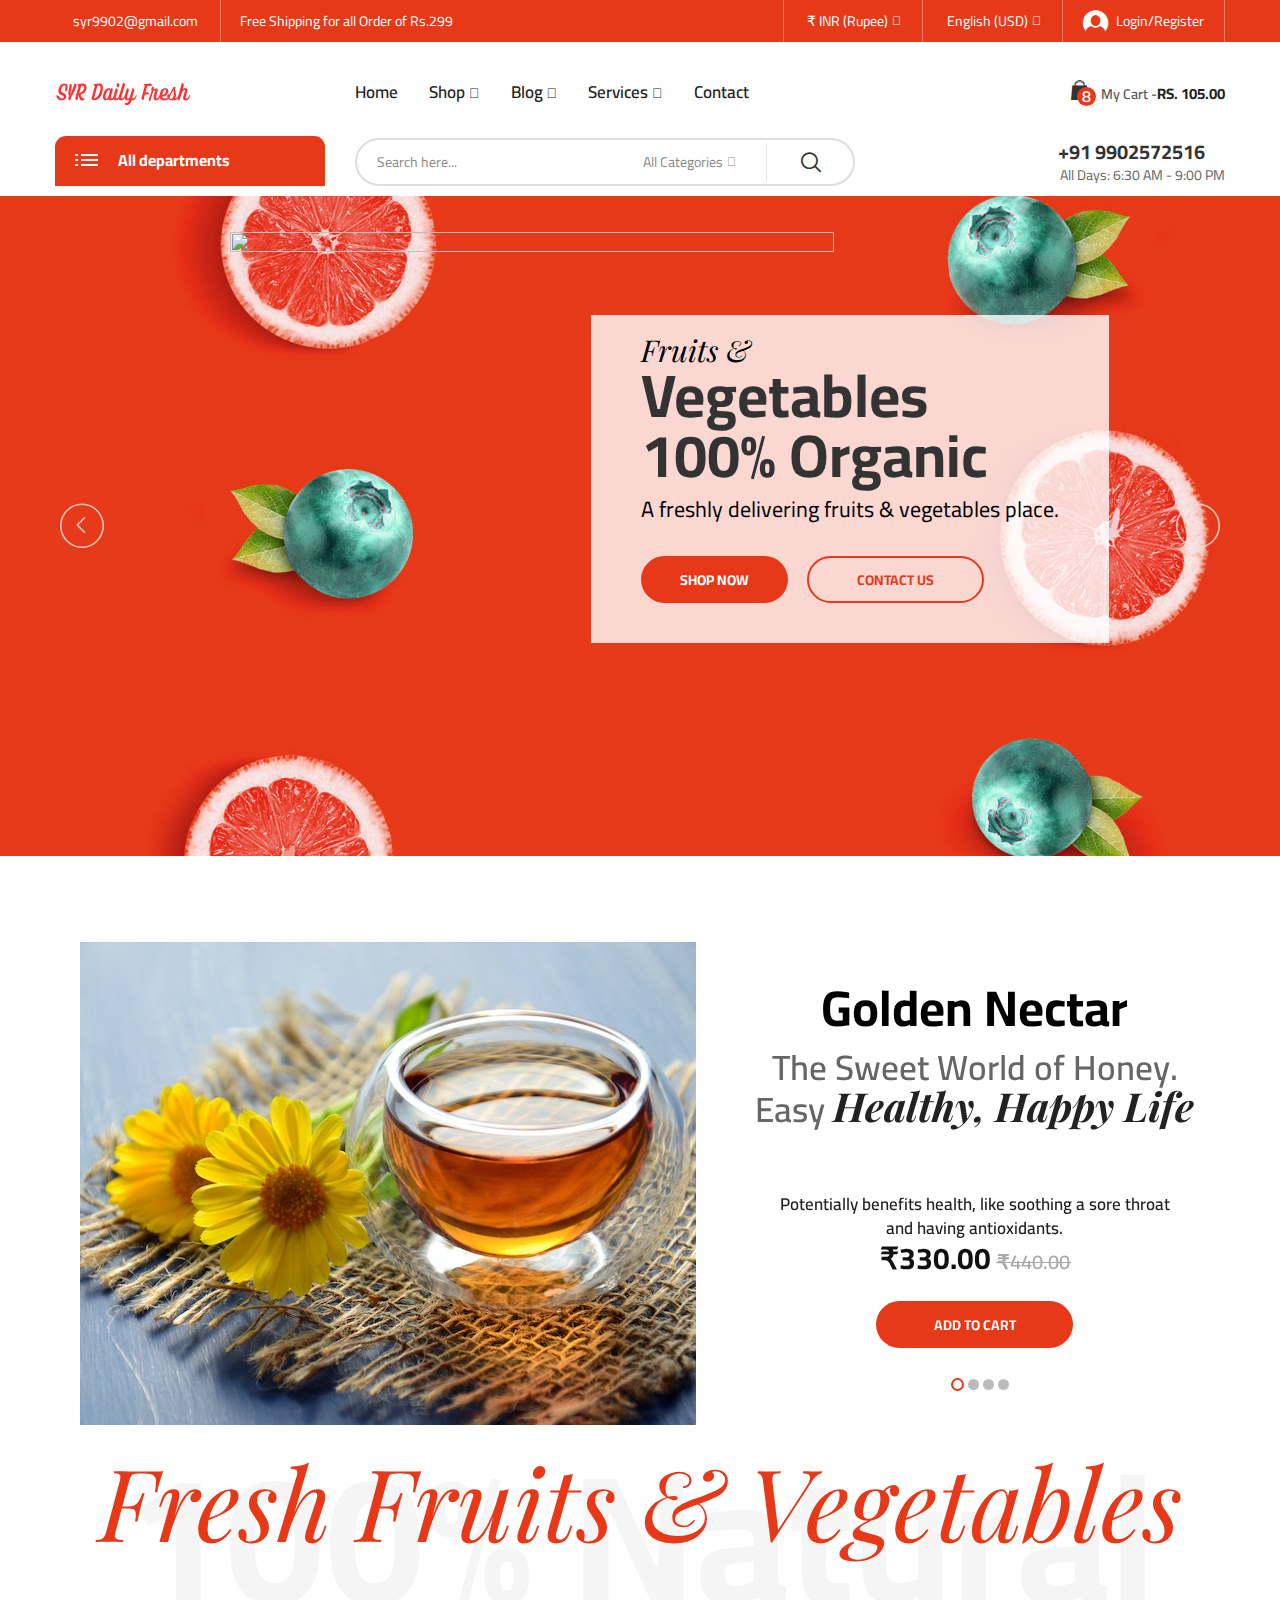
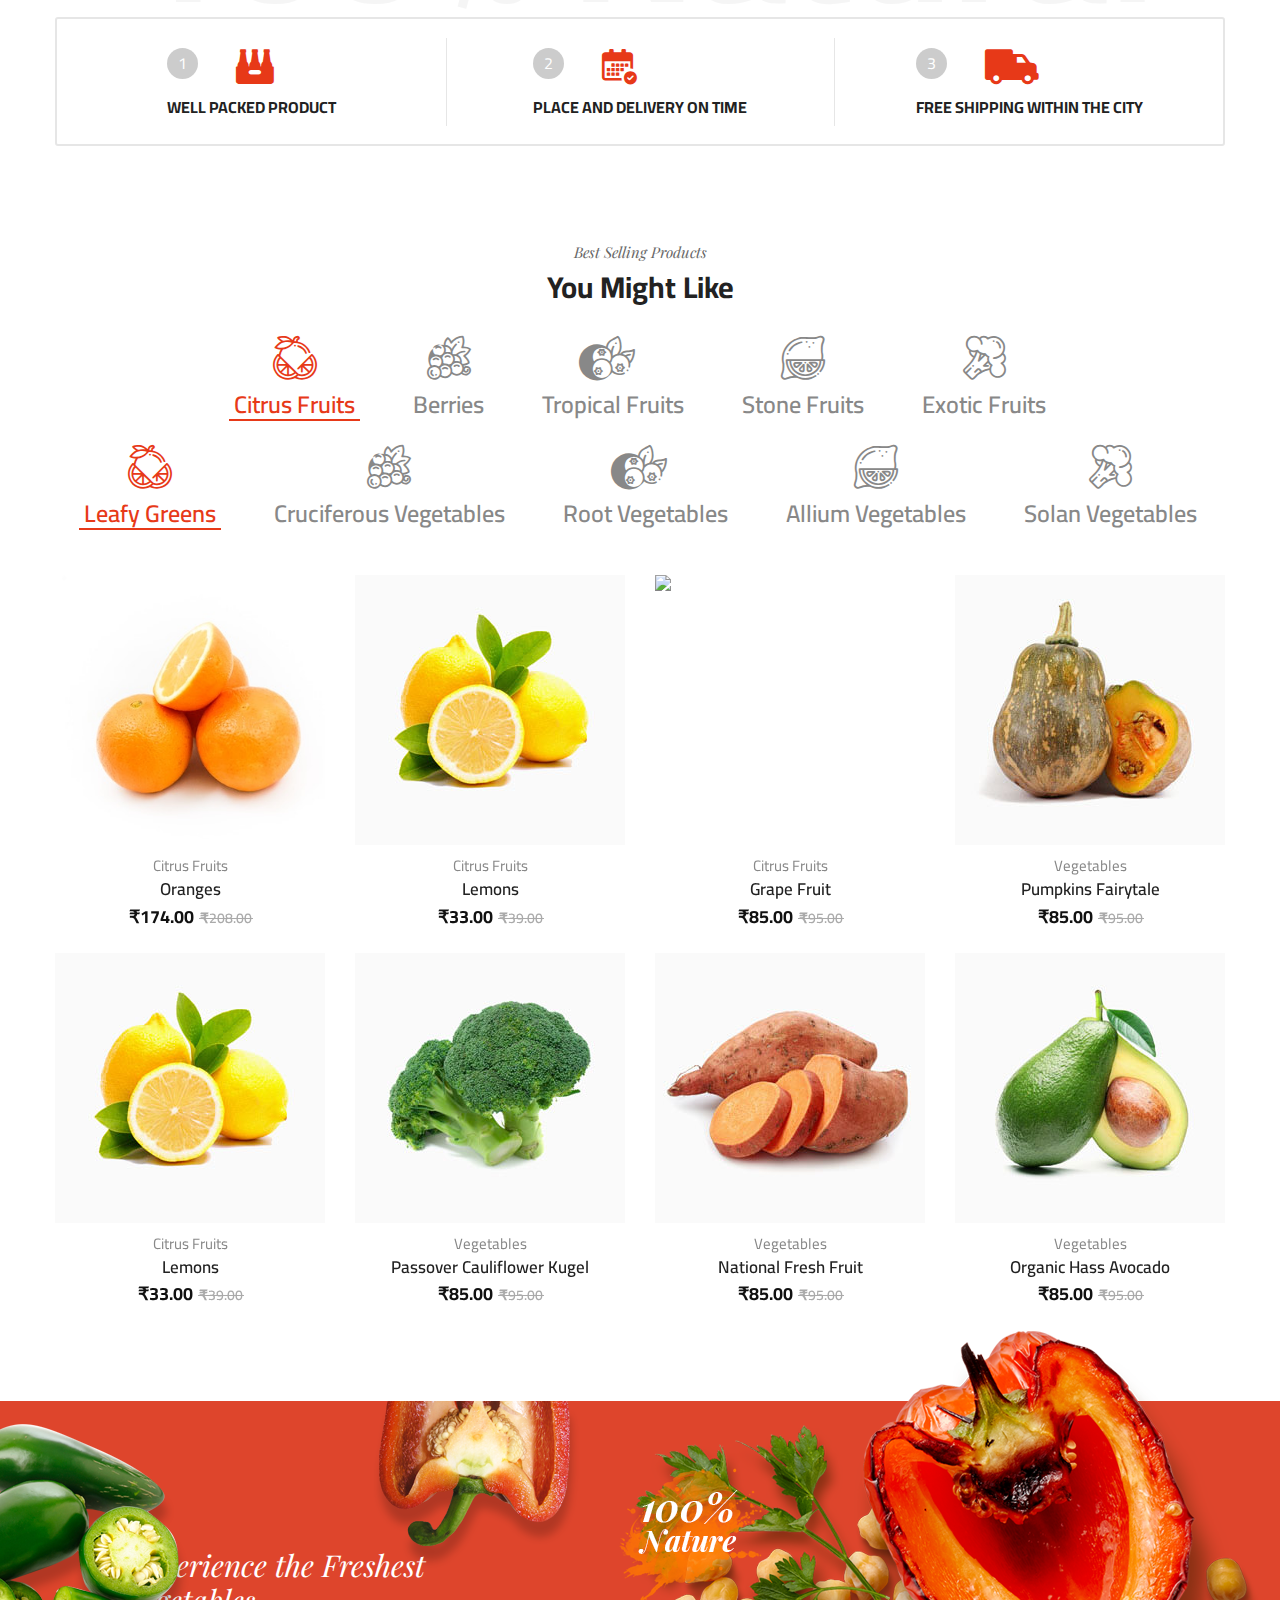
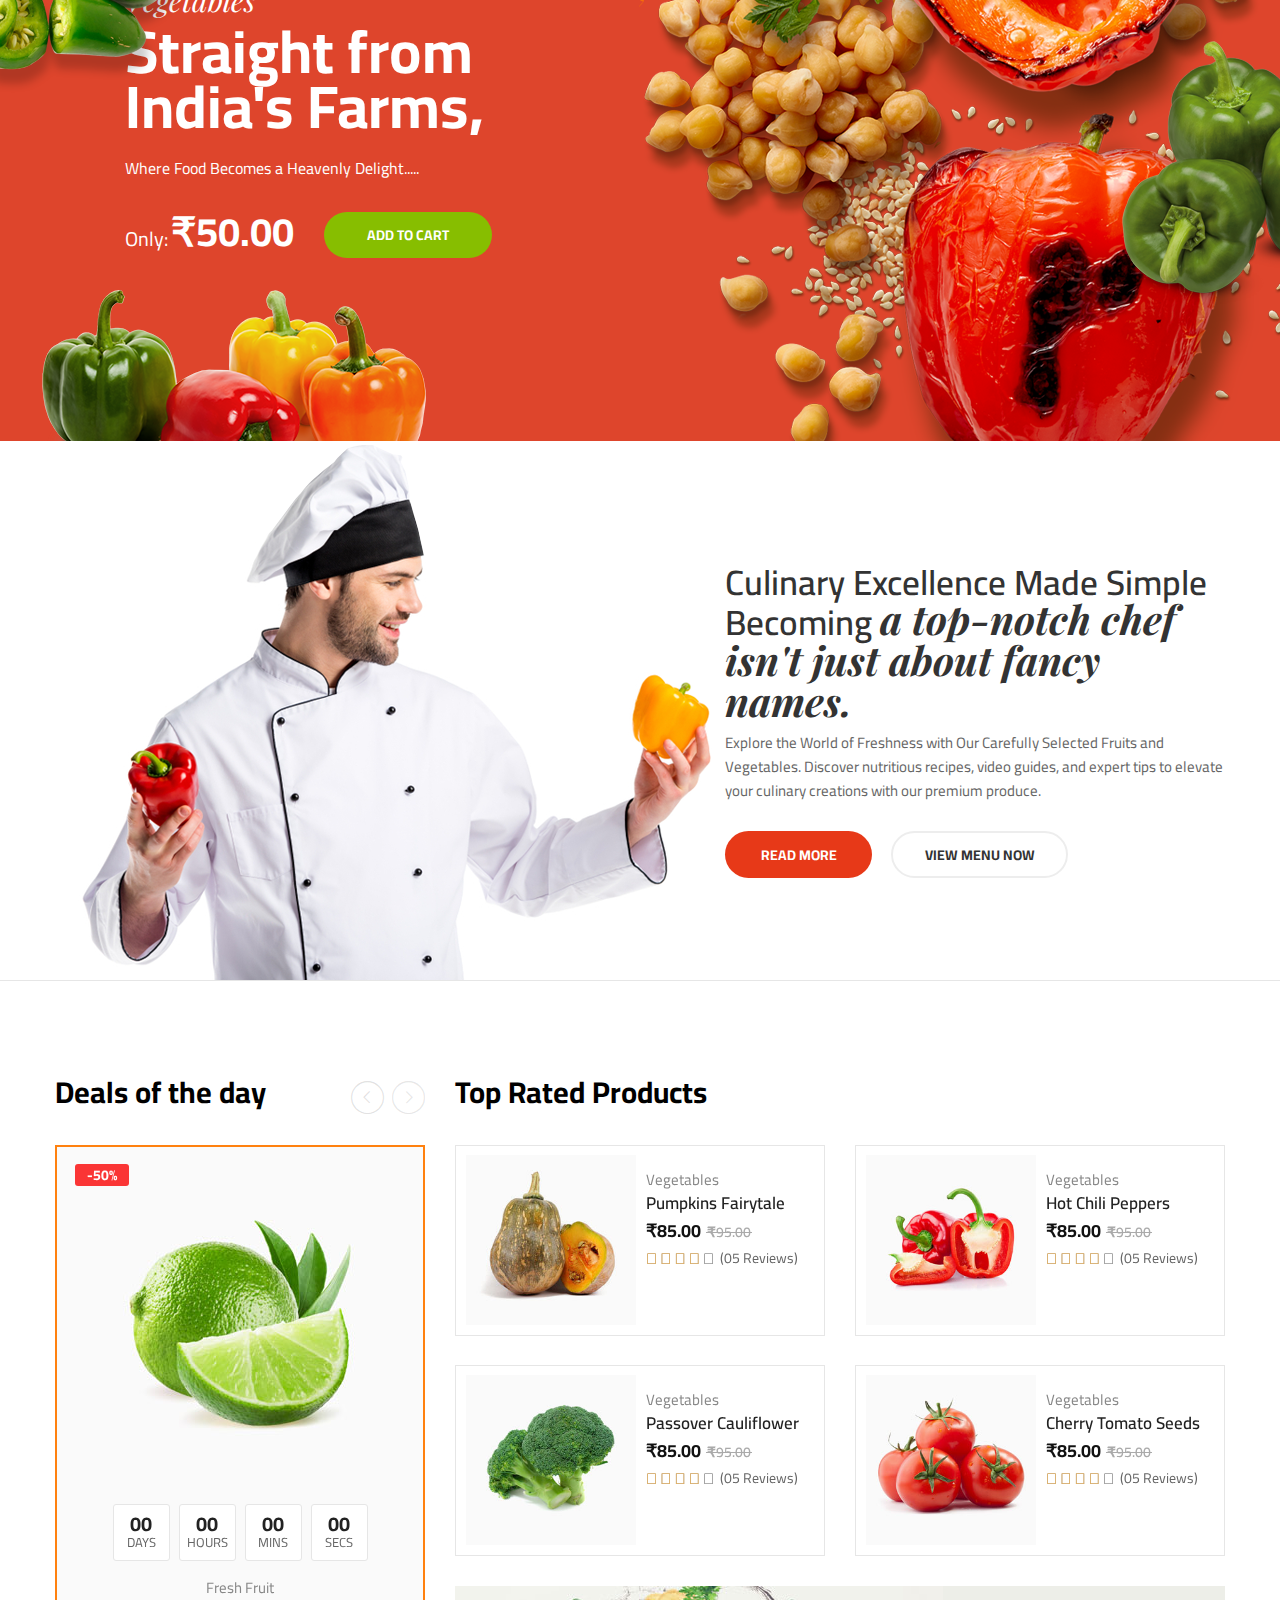
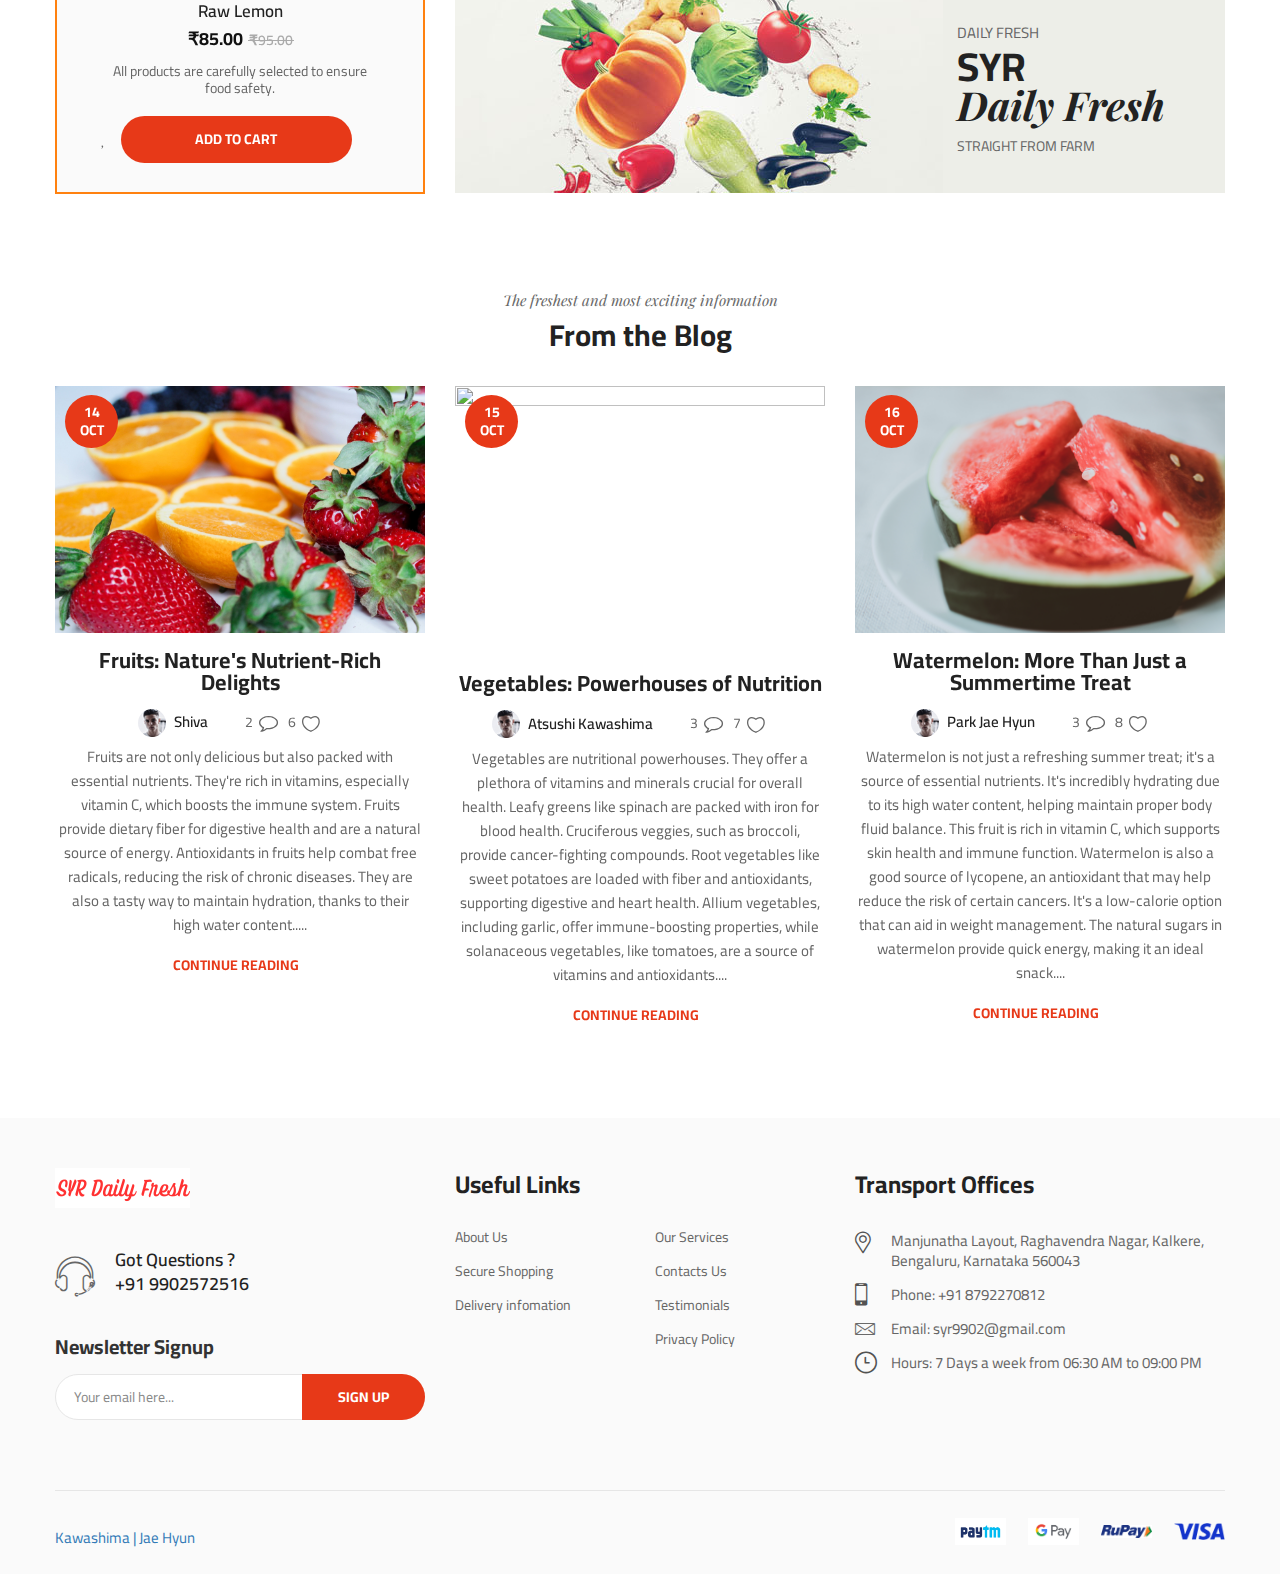
==== index.html @ efef0e60 "SYR Daily Fresh" ====
<!DOCTYPE html>
<html class="no-js" lang="en">

<head>
    <meta charset="utf-8">
    <meta http-equiv="X-UA-Compatible" content="IE=edge">
    <meta name="viewport" content="width=device-width, initial-scale=1">
    <title>SYR Daily Fresh</title>
    <link href="https://fonts.googleapis.com/css?family=Cairo:400,600,700&amp;display=swap" rel="stylesheet">
    <link href="https://fonts.googleapis.com/css?family=Poppins:600&amp;display=swap" rel="stylesheet">
    <link href="https://fonts.googleapis.com/css?family=Playfair+Display:400i,700i" rel="stylesheet">
    <link href="https://fonts.googleapis.com/css?family=Ubuntu&amp;display=swap" rel="stylesheet">
    <link rel="shortcut icon" type="image/x-icon" href="assets/images/favicon.png"/>
    <link rel="stylesheet" type="text/css" href="assets/css/bootstrap.min.css">
    <link rel="stylesheet" type="text/css" href="assets/css/animate.min.css">
    <link rel="stylesheet" type="text/css" href="assets/css/font-awesome.min.css">
    <link rel="stylesheet" type="text/css" href="assets/css/nice-select.css">
    <link rel="stylesheet" type="text/css" href="assets/css/slick.min.css">
    <link rel="stylesheet" type="text/css" href="assets/css/style.css">
    <link rel="stylesheet" type="text/css" href="assets/css/main-color.css">

</head>
<body class="biolife-body">

    <!-- Preloader -->
    <div id="biof-loading">
        <div class="biof-loading-center">
            <div class="biof-loading-center-absolute">
                <div class="dot dot-one"></div>
                <div class="dot dot-two"></div>
                <div class="dot dot-three"></div>
            </div>
        </div>
    </div>

    <!-- HEADER -->
    <header id="header" class="header-area style-01 layout-03">
        <div class="header-top bg-main hidden-xs">
            <div class="container">
                <div class="top-bar left">
                    <ul class="horizontal-menu">
                        <li><a href="#" target="_blank"><i class="fa fa-envelope" aria-hidden="true"></i>syr9902@gmail.com</a></li>
                        <li><a href="#">Free Shipping for all Order of Rs.299</a></li>
                    </ul>
                </div>
                <div class="top-bar right">
                    <ul class="social-list">
                        <li><a href="https://twitter.com/Shivashankarr27" target="_blank"><i class="fa fa-twitter" aria-hidden="true"></i></a></li>
                        <li><a href="https://facebook.com/Shivashankarr531" target="_blank"><i class="fa fa-facebook" aria-hidden="true"></i></a></li>
                        <li><a href="https://instagram.com/shivashankarr17" target="_blank"><i class="fa fa-instagram" aria-hidden="true"></i></a></li>
                    </ul>
                    <ul class="horizontal-menu">
                        <li class="horz-menu-item currency">
                            <select name="currency">
                                <option value="inr" selected>&#8377; INR (Rupee)</option>
                                <option value="usd" >$ USD (Dollar)</option>
                                <option value="jpy">¥ JPY (Yen)</option>
                                <option value="krw">&#8361; KRW (Won)</option>
                            </select>
                        </li>
                        <li class="horz-menu-item lang">
                            <select name="language">
                                <option value="en" selected>English (USD)</option>
                                <option value="kr">Korean (KRW)</option>
                                <option value="jp">Japanese (JPY)</option>
                            </select>
                        </li>
                        <li>
                            <a href="#" class="login-link"><i class="biolife-icon icon-login"></i>Login/Register</a>
                        </li>
                    </ul>
                </div>
            </div>
        </div>


        <div class="header-middle biolife-sticky-object ">
            <div class="container">
                <div class="row">
                    <div class="col-lg-3 col-md-2 col-md-6 col-xs-6">
                        <a href="index.html" class="biolife-logo"><img src="syrdf.png" alt="biolife logo" width="135" height="34"></a>
                    </div>
                    <div class="col-lg-6 col-md-7 hidden-sm hidden-xs">
                        <div class="primary-menu">
                        <ul class="menu biolife-menu clone-main-menu clone-primary-menu" id="primary-menu" data-menuname="main menu">
                            <li class="menu-item"><a href="#">Home</a></li>
                            <li class="menu-item menu-item-has-children has-megamenu">
                                <a href="#" class="menu-name" data-title="Shop" >Shop</a>
                                <div class="wrap-megamenu lg-width-900 md-width-750">
                                    <div class="mega-content">
                                        <div class="col-lg-3 col-md-3 col-xs-12 md-margin-bottom-0 xs-margin-bottom-25">
                                            <div class="wrap-custom-menu vertical-menu">
                                                <h4 class="menu-title">Vegetables</h4>
                                                <ul class="menu">
                                                    <li><a href="#">Tomatoes</a></li>
                                                    <li><a href="#">Carrots</a></li>
                                                    <li><a href="#">Onions</a></li>
                                                    <li><a href="#">Chillies & Leafs</a></li>
                                                    <li><a href="#">Capsicum</a></li>
                                                    <li><a href="#">Cucumbers</a></li>
                                                </ul>
                                            </div>
                                        </div>
                                        <div class="col-lg-3 col-md-3 col-xs-12 md-margin-bottom-0 xs-margin-bottom-25">
                                            <div class="wrap-custom-menu vertical-menu">
                                                <h4 class="menu-title">Fresh Fruits</h4>
                                                <ul class="menu">
                                                    <li><a href="#">Apples</a></li>
                                                    <li><a href="#">Bananas</a></li>
                                                    <li><a href="#">Oranges</a></li>
                                                    <li><a href="#">Grapes</a></li>
                                                    <li><a href="#">Pomegranate</a></li>
                                                    <li><a href="#">Guava</a></li>
                                                </ul>
                                            </div>
                                        </div>
                                        <div class="col-lg-3 col-md-3 col-xs-12 md-margin-bottom-0 xs-margin-bottom-25">
                                            <div class="wrap-custom-menu vertical-menu ">
                                                <h4 class="menu-title">Featured Products</h4>
                                                <ul class="menu">
                                                    <li><a href="#">Dry Fruits</a></li>
                                                    <li><a href="#">Pickles</a></li>
                                                    <li><a href="#">Spices</a></li>
                                                    <li><a href="#">Cereals</a></li>
                                                </ul>
                                            </div>
                                        </div>
                                        <div class="col-lg-3 col-md-3 col-xs-12 md-margin-bottom-0 xs-margin-bottom-25">
                                            <div class="wrap-custom-menu vertical-menu">
                                                <h4 class="menu-title">Others</h4>
                                                <ul class="menu">
                                                    <li><a href="#">Idly Batter</a></li>
                                                    <li><a href="#">Dosa Batter</a></li>
                                                    <li><a href="#">Water Can Delivery</a></li>
                                                </ul>
                                            </div>
                                        </div>
                                    </div>
                                </div>
                            </li>
                            <li class="menu-item menu-item-has-children has-megamenu">
                                <a href="index.html#blognews" target="_blank" class="menu-name" data-title="Blog">Blog</a>
                            </li>
                            <li class="menu-item menu-item-has-children has-megamenu">
                                <a href="services.html" target="_blank" class="menu-name" data-title="Blog">Services</a>
                            </li>
                            <li class="menu-item"><a href="contact.html" target="_blank">Contact</a></li>
                        </ul>
                    </div>
                    </div>

                    <!--ALL CATEGORIES SECTION-->
                    <div class="col-lg-3 col-md-3 col-md-6 col-xs-6">
                        <div class="biolife-cart-info">
                            <div class="mobile-search">
                                <a href="javascript:void(0)" class="open-searchbox"><i class="biolife-icon icon-search"></i></a>
                                <div class="mobile-search-content">
                                    <form action="#" class="form-search" name="mobile-seacrh" method="get">
                                        <a href="#" class="btn-close"><span class="biolife-icon icon-close-menu"></span></a>
                                        <input type="text" name="s" class="input-text" value="" placeholder="Search here...">
                                        <select name="category">
                                            <option value="-1" selected>All Categories</option>
                                            <option value="vegetables">Vegetables</option>
                                            <option value="fresh_berries">Fruits</option>
                                            <option value="butter_eggs">Eggs</option>
                                            <option value="butter_eggs">Dry Fruits</option>
                                            <option value="butter_eggs">Cereals</option>
                                            <option value="butter_eggs">Batter</option>
                                        </select>
                                        <button type="submit" class="btn-submit">go</button>
                                    </form>
                                </div>
                            </div>
                            <div class="minicart-block">
                                <div class="minicart-contain">
                                    <a href="javascript:void(0)" class="link-to">
                                            <span class="icon-qty-combine">
                                                <i class="icon-cart-mini biolife-icon"></i>
                                                <span class="qty">8</span>
                                            </span>
                                        <span class="title">My Cart -</span>
                                        <span class="sub-total">RS. 105.00</span>
                                    </a>
                                    <div class="cart-content">
                                        <div class="cart-inner">
                                            <ul class="products">
                                                <li>
                                                    <div class="minicart-item">
                                                        <div class="thumb">
                                                            <a href="#"><img src="assets/images/minicart/pr-01.jpg" width="90" height="90" alt="National Fresh"></a>
                                                        </div>
                                                        <div class="left-info">
                                                            <div class="product-title"><a href="#" class="product-name">Mixed Fruit Juice</a></div>
                                                            <div class="price">
                                                                <ins><span class="price-amount"><span class="currencySymbol">&#8377;</span>45.00</span></ins>
                                                                <del><span class="price-amount"><span class="currencySymbol">&#8377;</span>75.00</span></del>
                                                            </div>
                                                            <div class="qty">
                                                                <label for="cart[id123][qty]">Qty:</label>
                                                                <input type="number" class="input-qty" name="cart[id123][qty]" id="cart[id123][qty]" value="1" disabled>
                                                            </div>
                                                        </div>
                                                        <div class="action">
                                                            <a href="#" class="edit"><i class="fa fa-pencil" aria-hidden="true"></i></a>
                                                            <a href="#" class="remove"><i class="fa fa-trash-o" aria-hidden="true"></i></a>
                                                        </div>
                                                    </div>
                                                </li>
                                                <li>
                                                    <div class="minicart-item">
                                                        <div class="thumb">
                                                            <a href="#"><img src="assets/images/minicart/pr-02.jpg" width="90" height="90" alt="National Fresh"></a>
                                                        </div>
                                                        <div class="left-info">
                                                            <div class="product-title"><a href="#" class="product-name">Fresh Fruit</a></div>
                                                            <div class="price">
                                                                <ins><span class="price-amount"><span class="currencySymbol">&#8377;</span>75.00</span></ins>
                                                                <del><span class="price-amount"><span class="currencySymbol">&#8377;</span>95.00</span></del>
                                                            </div>
                                                            <div class="qty">
                                                                <label for="cart[id124][qty]">Qty:</label>
                                                                <input type="number" class="input-qty" name="cart[id124][qty]" id="cart[id124][qty]" value="1" disabled>
                                                            </div>
                                                        </div>
                                                        <div class="action">
                                                            <a href="#" class="edit"><i class="fa fa-pencil" aria-hidden="true"></i></a>
                                                            <a href="#" class="remove"><i class="fa fa-trash-o" aria-hidden="true"></i></a>
                                                        </div>
                                                    </div>
                                                </li>
                                                <li>
                                                    <div class="minicart-item">
                                                        <div class="thumb">
                                                            <a href="#"><img src="assets/images/minicart/pr-03.jpg" width="90" height="90" alt="National Fresh"></a>
                                                        </div>
                                                        <div class="left-info">
                                                            <div class="product-title"><a href="#" class="product-name">Brocolli</a></div>
                                                            <div class="price">
                                                                <ins><span class="price-amount"><span class="currencySymbol">&#8377;</span>39.00</span></ins>
                                                                <del><span class="price-amount"><span class="currencySymbol">&#8377;</span>49.00</span></del>
                                                            </div>
                                                            <div class="qty">
                                                                <label for="cart[id125][qty]">Qty:</label>
                                                                <input type="number" class="input-qty" name="cart[id125][qty]" id="cart[id125][qty]" value="1" disabled>
                                                            </div>
                                                        </div>
                                                        <div class="action">
                                                            <a href="#" class="edit"><i class="fa fa-pencil" aria-hidden="true"></i></a>
                                                            <a href="#" class="remove"><i class="fa fa-trash-o" aria-hidden="true"></i></a>
                                                        </div>
                                                    </div>
                                                </li>
                                                <li>
                                                    <div class="minicart-item">
                                                        <div class="thumb">
                                                            <a href="#"><img src="assets/images/minicart/pr-04.jpg" width="90" height="90" alt="National Fresh"></a>
                                                        </div>
                                                        <div class="left-info">
                                                            <div class="product-title"><a href="#" class="product-name">Lemon</a></div>
                                                            <div class="price">
                                                                <ins><span class="price-amount"><span class="currencySymbol">&#8377;</span>08.00</span></ins>
                                                                <del><span class="price-amount"><span class="currencySymbol">&#8377;</span>15.00</span></del>
                                                            </div>
                                                            <div class="qty">
                                                                <label for="cart[id126][qty]">Qty:</label>
                                                                <input type="number" class="input-qty" name="cart[id126][qty]" id="cart[id126][qty]" value="1" disabled>
                                                            </div>
                                                        </div>
                                                        <div class="action">
                                                            <a href="#" class="edit"><i class="fa fa-pencil" aria-hidden="true"></i></a>
                                                            <a href="#" class="remove"><i class="fa fa-trash-o" aria-hidden="true"></i></a>
                                                        </div>
                                                    </div>
                                                </li>
                                                <li>
                                                    <div class="minicart-item">
                                                        <div class="thumb">
                                                            <a href="#"><img src="assets/images/minicart/pr-05.jpg" width="90" height="90" alt="National Fresh"></a>
                                                        </div>
                                                        <div class="left-info">
                                                            <div class="product-title"><a href="#" class="product-name">Berries</a></div>
                                                            <div class="price">
                                                                <ins><span class="price-amount"><span class="currencySymbol">&#8377;</span>85.00</span></ins>
                                                                <del><span class="price-amount"><span class="currencySymbol">&#8377;</span>95.00</span></del>
                                                            </div>
                                                            <div class="qty">
                                                                <label for="cart[id127][qty]">Qty:</label>
                                                                <input type="number" class="input-qty" name="cart[id127][qty]" id="cart[id127][qty]" value="1" disabled>
                                                            </div>
                                                        </div>
                                                        <div class="action">
                                                            <a href="#" class="edit"><i class="fa fa-pencil" aria-hidden="true"></i></a>
                                                            <a href="#" class="remove"><i class="fa fa-trash-o" aria-hidden="true"></i></a>
                                                        </div>
                                                    </div>
                                                </li>
                                            </ul>
                                            <p class="btn-control">
                                                <a href="#" class="btn view-cart">view cart</a>
                                                <a href="#" class="btn">checkout</a>
                                            </p>
                                        </div>
                                    </div>
                                </div>
                            </div>
                            <div class="mobile-menu-toggle">
                                <a class="btn-toggle" data-object="open-mobile-menu" href="javascript:void(0)">
                                    <span></span>
                                    <span></span>
                                    <span></span>
                                </a>
                            </div>
                        </div>
                    </div>
                </div>
            </div>
        </div>
        <div class="header-bottom hidden-sm hidden-xs">
            <div class="container">
                <div class="row">
                    <div class="col-lg-3 col-md-4">
                        <div class="vertical-menu vertical-category-block">
                            <div class="block-title">
                                <span class="menu-icon">
                                    <span class="line-1"></span>
                                    <span class="line-2"></span>
                                    <span class="line-3"></span>
                                </span>
                                <span class="menu-title">All departments</span>
                                <span class="angle" data-tgleclass="fa fa-caret-down"><i class="fa fa-caret-up" aria-hidden="true"></i></span>
                            </div>
                            <div class="wrap-menu">
                                <ul class="menu clone-main-menu">
                                    <li class="menu-item menu-item-has-children has-megamenu">
                                        <a href="#" class="menu-name" data-title="Fruit & Nut Gifts"><i class="biolife-icon icon-fruits"></i>Fruits</a>
                                        <div class="wrap-megamenu lg-width-900 md-width-640">
                                            <div class="mega-content">
                                                <div class="row">
                                                    <div class="col-lg-3 col-md-4 col-sm-12 xs-margin-bottom-25 md-margin-bottom-0">
                                                        <div class="wrap-custom-menu vertical-menu">
                                                            <h4 class="menu-title">Fresh Fruits</h4>
                                                            <ul class="menu">
                                                                <li><a href="#">Mango</a></li>
                                                                <li><a href="#">Apple</a></li>
                                                                <li><a href="#">Oranges</a></li>
                                                                <li><a href="#">Bananas</a></li>
                                                                <li><a href="#">Papaya</a></li>
                                                                <li><a href="#">Berries</a></li>
                                                                <li><a href="#">Grapes</a></li>
                                                                <li><a href="#">Watermelon</a></li>
                                                                <li><a href="#">Pineapple</a></li>
                                                            </ul>
                                                        </div>
                                                    </div>
                                                    
                                                    <div class="col-lg-6 col-md-4 col-sm-12 lg-padding-left-50 xs-margin-bottom-25 md-margin-bottom-0">
                                                        <div class="biolife-products-block max-width-270">
                                                            <h4 class="menu-title">Bestseller Products</h4>
                                                            <ul class="products-list default-product-style biolife-carousel nav-none-after-1k2 nav-center" data-slick='{"rows":1,"arrows":true,"dots":false,"infinite":false,"speed":400,"slidesMargin":30,"slidesToShow":1, "responsive":[{"breakpoint":767, "settings":{ "arrows": false}}]}' >
                                                                <li class="product-item">
                                                                    <div class="contain-product none-overlay">
                                                                        <div class="product-thumb">
                                                                            <a href="#" class="link-to-product">
                                                                                <img src="mango.jpg" alt="dd" width="270" height="270" class="product-thumnail">
                                                                            </a>
                                                                        </div>
                                                                        <div class="info">
                                                                            <b class="categories">Fresh Fruit</b>
                                                                            <h4 class="product-title"><a href="#" class="pr-name">Indian Mango</a></h4>
                                                                            <div class="price">
                                                                                <ins><span class="price-amount"><span class="currencySymbol">&#8377;</span>155.00</span></ins>
                                                                                <del><span class="price-amount"><span class="currencySymbol">&#8377;</span>195.00</span></del>
                                                                            </div>
                                                                        </div>
                                                                    </div>
                                                                </li>
                                                                <li class="product-item">
                                                                    <div class="contain-product none-overlay">
                                                                        <div class="product-thumb">
                                                                            <a href="#" class="link-to-product">
                                                                                <img src="banana.jpg" alt="dd" width="270" height="270" class="product-thumnail">
                                                                            </a>
                                                                        </div>
                                                                        <div class="info">
                                                                            <b class="categories">Fresh Fruit</b>
                                                                            <h4 class="product-title"><a href="#" class="pr-name">Banana</a></h4>
                                                                            <div class="price">
                                                                                <ins><span class="price-amount"><span class="currencySymbol">&#8377;</span>45.00</span></ins>
                                                                                <del><span class="price-amount"><span class="currencySymbol">&#8377;</span>65.00</span></del>
                                                                            </div>
                                                                        </div>
                                                                    </div>
                                                                </li>
                                                                <li class="product-item">
                                                                    <div class="contain-product none-overlay">
                                                                        <div class="product-thumb">
                                                                            <a href="#" class="link-to-product">
                                                                                <img src="guava.jpg" alt="dd" width="270" height="270" class="product-thumnail">
                                                                            </a>
                                                                        </div>
                                                                        <div class="info">
                                                                            <b class="categories">Fresh Fruit</b>
                                                                            <h4 class="product-title"><a href="#" class="pr-name">Guava</a></h4>
                                                                            <div class="price">
                                                                                <ins><span class="price-amount"><span class="currencySymbol">&#8377;</span>41.00</span></ins>
                                                                                <del><span class="price-amount"><span class="currencySymbol">&#8377;</span>45.00</span></del>
                                                                            </div>
                                                                        </div>
                                                                    </div>
                                                                </li>
                                                            </ul>
                                                        </div>
                                                    </div>
                                                </div>
                                                
                                            </div>
                                        </div>
                                    </li>
                                    <li class="menu-item menu-item-has-children has-megamenu">
                                        <a href="#" class="menu-name" data-title="Vegetables"><i class="biolife-icon icon-broccoli-1"></i>Vegetables</a>
                                        <div class="wrap-megamenu lg-width-900 md-width-640 background-mega-01">
                                            <div class="mega-content">
                                                <div class="row">
                                                    <div class="col-lg-3 col-md-4 col-sm-12 xs-margin-bottom-25 md-margin-bottom-0">
                                                        <div class="wrap-custom-menu vertical-menu">
                                                            <h4 class="menu-title">Vegetables</h4>
                                                            <ul class="menu">
                                                                <li><a href="#">Tomatoes</a></li>
                                                                <li><a href="#">Potatoes</a></li>
                                                                <li><a href="#">Onions</a></li>
                                                                <li><a href="#">Cauliflower</a></li>
                                                                <li><a href="#">Brinjal (Eggplant)</a></li>
                                                                <li><a href="#">Okra (Ladyfinger)</a></li>
                                                                <li><a href="#">Spinach</a></li>
                                                                <li><a href="#">Cabbage</a></li>
                                                                <li><a href="#">Carrots</a></li>
                                                            </ul>
                                                        </div>
                                                    </div>
                                                    <div class="col-lg-6 col-md-4 sm-col-12 lg-padding-left-25 md-padding-top-55">
                                                        <div class="biolife-banner layout-01">
                                                            <h3 class="top-title">Farm Fresh Vegetables</h3>
                                                            <p class="content"> All the vegetables are right from the market.</p>
                                                            <b class="bottomm-title">Veggies Series</b>
                                                        </div>
                                                    </div>
                                                </div>
                                            </div>
                                        </div>
                                    </li>
                                    <li class="menu-item menu-item-has-children has-megamenu">
                                        <a href="#" class="menu-name" data-title="Fresh Berries"><i class="biolife-icon icon-grape"></i>Cereals</a>
                                        <div class="wrap-megamenu lg-width-900 md-width-640 background-mega-02">
                                            <div class="mega-content">
                                                <div class="row">
                                                    <div class="col-lg-3 col-md-4 sm-col-12 md-margin-bottom-83 xs-margin-bottom-25">
                                                        <div class="wrap-custom-menu vertical-menu">
                                                            <h4 class="menu-title">Cereals</h4>
                                                            <ul class="menu">
                                                                <li><a href="#">Oats</a></li>
                                                                <li><a href="#">Wheat</a></li>
                                                                <li><a href="#">Rice</a></li>
                                                                <li><a href="#">Corn (Maize)</a></li>
                                                                <li><a href="#">Barley</a></li>
                                                                <li><a href="#">Millet</a></li>
                                                                <li><a href="#">Quinoa</a></li>
                                                                <li><a href="#">Buckwheat</a></li>
                                                                <li><a href="#">Sorghum</a></li>
                                                                <li><a href="#">Rye</a></li>
                                                            </ul>
                                                        </div>
                                                    </div>
                                                    
                                                    <div class="col-lg-6 col-md-4 sm-col-12 lg-padding-left-25 md-padding-top-55">
                                                        <div class="biolife-banner layout-01">
                                                            <h3 class="top-title">Farm Fresh Cereals</h3>
                                                            <p class="content"> All the various types of cereals available provide a wide range of options for nutritious breakfasts and versatile cooking ingredients.</p>
                                                            <b class="bottomm-title">Cereals Series</b>
                                                        </div>
                                                    </div>
                                                </div>
                                            </div>
                                        </div>
                                    </li>
                                    <li class="menu-item"><a href="#" class="menu-name" data-title="Ocean Foods"><i class="biolife-icon icon-fish"></i>Mineral Water</a></li>
                                    <li class="menu-item menu-item-has-children has-child">
                                        <a href="#" class="menu-name" data-title="Butter & Eggs"><i class="biolife-icon icon-honey"></i>Batter & Spices</a>
                                        <ul class="sub-menu">
                                            <li class="menu-item"><a href="#">Idly Batter</a></li>
                                            <li class="menu-item"><a href="#">Dosa Batter</a></li>
                                            <li class="menu-item menu-item-has-children has-child"><a href="#" class="menu-name" data-title="spices">Spices</a>
                                                <ul class="sub-menu">
                                                    <li class="menu-item"><a href="#">Turmeric</a></li>
                                                    <li class="menu-item"><a href="#">Cumin</a></li>
                                                    <li class="menu-item"><a href="#">Coriander</a></li>
                                                    <li class="menu-item"><a href="#">Cardamom</a></li>
                                                    <li class="menu-item"><a href="#">Cinnamon</a></li>
                                                    <li class="menu-item"><a href="#">Cloves</a></li>
                                                    <li class="menu-item"><a href="#">Fenugreek</a></li>
                                                </ul>
                                            </li>
                                        </ul>
                                    </li>
                                </ul>
                            </div>
                        </div>
                    </div>



                    <div class="col-lg-9 col-md-8 padding-top-2px">
                        <div class="header-search-bar layout-01">
                            <form action="#" class="form-search" name="desktop-seacrh" method="get">
                                <input type="text" name="s" class="input-text" value="" placeholder="Search here...">
                                <select name="category">
                                    <option value="-1" selected>All Categories</option>
                                    <option value="vegetables">Vegetables</option>
                                    <option value="fresh_berries">Fresh Fruits</option>
                                    <option value="ocean_foods">Spices</option>
                                    <option value="butter_eggs">Dry Fruits</option>
                                    <option value="butter_eggs">Cereals</option>
                                    <option value="butter_eggs">Others</option>
                                </select>
                                <button type="submit" class="btn-submit"><i class="biolife-icon icon-search"></i></button>
                            </form>
                        </div>
                        <div class="live-info">
                            <p class="telephone"><i class="fa fa-phone" aria-hidden="true"></i><b class="phone-number">+91 9902572516</b></p>
                            <p class="working-time">All Days: 6:30 AM - 9:00 PM</p>
                        </div>
                    </div>
                </div>
            </div>
        </div>
    </header>

    <!-- Page Contain -->
    <div class="page-contain">

        <!-- Main content -->
        <div id="main-content" class="main-content">

            <!--Block 01: Main slide-->
            <div class="main-slide block-slider">
                <ul class="biolife-carousel nav-none-on-mobile" data-slick='{"arrows": true, "dots": false, "slidesMargin": 0, "slidesToShow": 1, "infinite": true, "speed": 800}' >
                    <li>
                        <div class="slide-contain slider-opt03__layout01">
                            <div class="media">
                                <div class="child-elememt">
                                    <a href="#" class="link-to">
                                        <img src="main-float.jpg" width="604" height="700" alt="">
                                    </a>
                                </div>
                            </div>
                            <div class="text-content">
                                <i class="first-line">Fruits &</i>
                                <h3 class="second-line">Vegetables 100% Organic</h3>
                                <p class="third-line">A freshly delivering fruits & vegetables place.</p>
                                <p class="buttons">
                                    <a href="#" class="btn btn-bold">Shop now</a>
                                    <a href="contact.html" class="btn btn-thin">Contact us</a>
                                </p>
                            </div>
                        </div>
                    </li>
                    <li>
                        <div class="slide-contain slider-opt03__layout01">
                            <div class="media">
                                <div class="child-elememt"><a href="#" class="link-to"><img src="main-float.jpg" width="604" height="580" alt=""></a></div>
                            </div>
                            <div class="text-content">
                                <i class="first-line">Fruits &</i>
                                <h3 class="second-line">Vegetables 100% Organic</h3>
                                <p class="third-line">A freshly delivering fruits & vegetables place.</p>
                                <p class="buttons">
                                    <a href="#" class="btn btn-bold">Shop now</a>
                                    <a href="#" class="btn btn-thin">View lookbook</a>
                                </p>
                            </div>
                        </div>
                    </li>
                </ul>
            </div>

            <!--Block 02: Banner-->
            <div class="special-slide">
                <div class="container">
                    <ul class="biolife-carousel dots_ring_style" data-slick='{"arrows": false, "dots": true, "slidesMargin": 30, "slidesToShow": 1, "infinite": true, "speed": 800, "responsive":[{"breakpoint":1200, "settings":{ "slidesToShow": 1}},{"breakpoint":768, "settings":{ "slidesToShow": 2, "slidesMargin":20, "dots": false}},{"breakpoint":480, "settings":{ "slidesToShow": 1}}]}' >
                        <li>
                            <div class="slide-contain biolife-banner__special">
                                <div class="banner-contain">
                                    <div class="media">
                                        <a href="#" class="bn-link">
                                            <figure><img src="honey.jpg" width="616" height="483" alt=""></figure>
                                        </a>
                                    </div>
                                    <div class="text-content">
                                        <b class="first-line">Golden Nectar</b>
                                        <span class="second-line">The Sweet World of Honey.</span>
                                        <span class="third-line">Easy <i>Healthy, Happy Life</i></span>
                                        <div class="product-detail">
                                            <h4 class="product-name">Potentially benefits health, like soothing a sore throat <br>and having antioxidants.</h4>
                                            <div class="price price-contain">
                                                <ins><span class="price-amount"><span class="currencySymbol">&#8377;</span>330.00</span></ins>
                                                <del><span class="price-amount"><span class="currencySymbol">&#8377;</span>440.00</span></del>
                                            </div>
                                            <div class="buttons">
                                                <a href="#" class="btn add-to-cart-btn">add to cart</a>
                                            </div>
                                        </div>
                                    </div>
                                </div>
                            </div>
                        </li>
                        <li>
                            <div class="slide-contain biolife-banner__special">
                                <div class="banner-contain">
                                    <div class="media">
                                        <a href="#" class="bn-link">
                                            <figure><img src="pomegranata.jpg" width="616" height="483" alt=""></figure>
                                        </a>
                                    </div>
                                    <div class="text-content">
                                        <b class="first-line">Pomegranate</b>
                                        <span class="second-line">Organic Blood Ready Made</span>
                                        <span class="third-line">Easily <i>Protect Cells</i></span>
                                        <div class="product-detail">
                                            <h4 class="product-name">Antioxidant Rich</h4>
                                            <div class="price price-contain">
                                                <ins><span class="price-amount"><span class="currencySymbol">&#8377;</span>211.00</span></ins>
                                                <del><span class="price-amount"><span class="currencySymbol">&#8377;</span>215.00</span></del>
                                            </div>
                                            <div class="buttons">
                                                <a href="#" class="btn add-to-cart-btn">add to cart</a>
                                            </div>
                                        </div>
                                    </div>
                                </div>
                            </div>
                        </li>
                        <li>
                            <div class="slide-contain biolife-banner__special">
                                <div class="banner-contain">
                                    <div class="media">
                                        <a href="#" class="bn-link">
                                            <figure><img src="TOMATO.jpg" width="616" height="483" alt=""></figure>
                                        </a>
                                    </div>
                                    <div class="text-content">
                                        <b class="first-line">Tomato</b>
                                        <span class="second-line">Organic Garden Bounty</span>
                                        <span class="third-line">Easy <i>Healthy, Tomato Delights</i></span>
                                        <div class="product-detail">
                                            <h4 class="product-name">A rich source of vitamins and antioxidants</h4>
                                            <div class="price price-contain">
                                                <ins><span class="price-amount"><span class="currencySymbol">&#8377;</span>36.00</span></ins>
                                                <del><span class="price-amount"><span class="currencySymbol">&#8377;</span>44.00</span></del>
                                            </div>
                                            <div class="buttons">
                                                <a href="#" class="btn add-to-cart-btn">add to cart</a>
                                            </div>
                                        </div>
                                    </div>
                                </div>
                            </div>
                        </li>
                        <li>
                            <div class="slide-contain biolife-banner__special">
                                <div class="banner-contain">
                                    <div class="media">
                                        <a href="#" class="bn-link">
                                            <figure><img src="dates.jpg" width="616" height="483" alt=""></figure>
                                        </a>
                                    </div>
                                    <div class="text-content">
                                        <b class="first-line">Dates</b>
                                        <span class="second-line">A Nutrient-Rich Choice</span>
                                        <span class="third-line">for a <i>Date with a Healthy, Happy Life</i></span>
                                        <div class="product-detail">
                                            <h4 class="product-name">Dates are rich in essential nutrients like fiber, vitamins, and minerals. </h4>
                                            <div class="price price-contain">
                                                <ins><span class="price-amount"><span class="currencySymbol">&#8377;</span>170.00</span></ins>
                                                <del><span class="price-amount"><span class="currencySymbol">&#8377;</span>199.00</span></del>
                                            </div>
                                            <div class="buttons">
                                                <a href="#" class="btn add-to-cart-btn">add to cart</a>
                                            </div>
                                        </div>
                                    </div>
                                </div>
                            </div>
                        </li>
                    </ul>
                    <div class="biolife-service type01 biolife-service__type01 sm-margin-top-0 xs-margin-top-45px">
                        <b class="txt-show-01">100% Natural</b>
                        <i class="txt-show-02">Fresh Fruits & Vegetables</i>
                        <ul class="services-list">
                            <li>
                                <div class="service-inner">
                                    <span class="number">1</span>
                                    <span class="biolife-icon icon-beer"></span>
                                    <a class="srv-name" href="#">well packed product</a>
                                </div>
                            </li>
                            <li>
                                <div class="service-inner">
                                    <span class="number">2</span>
                                    <span class="biolife-icon icon-schedule"></span>
                                    <a class="srv-name" href="#">place and delivery on time</a>
                                </div>
                            </li>
                            <li>
                                <div class="service-inner">
                                    <span class="number">3</span>
                                    <span class="biolife-icon icon-car"></span>
                                    <a class="srv-name" href="#">Free shipping within the city</a>
                                </div>
                            </li>
                        </ul>
                    </div>
                </div>
            </div>

            <!--Block 03: Product Tab-->
            <div class="product-tab z-index-20 sm-margin-top-193px xs-margin-top-30px">
                <div class="container">
                    <div class="biolife-title-box">
                        <span class="subtitle">Best Selling Products</span>
                        <h3 class="main-title">You Might Like</h3>
                    </div>
                    <div class="biolife-tab biolife-tab-contain sm-margin-top-34px">
                        <div class="tab-head tab-head__icon-top-layout icon-top-layout">
                            <ul class="tabs md-margin-bottom-35-im xs-margin-bottom-40-im">
                                <li class="tab-element active">
                                    <a href="#tab01_1st" class="tab-link"><span class="biolife-icon icon-lemon"></span>Citrus Fruits</a>
                                </li>
                                <li class="tab-element" >
                                    <a href="#tab01_2nd" class="tab-link"><span class="biolife-icon icon-grape2"></span>Berries</a>
                                </li>
                                <li class="tab-element" >
                                    <a href="#tab01_3rd" class="tab-link"><span class="biolife-icon icon-blueberry"></span>Tropical Fruits</a>
                                </li>
                                <li class="tab-element" >
                                    <a href="#tab01_4th" class="tab-link"><span class="biolife-icon icon-orange"></span>Stone Fruits</a>
                                </li>
                                <li class="tab-element" >
                                    <a href="#tab01_5th" class="tab-link"><span class="biolife-icon icon-broccoli"></span>Exotic Fruits</a>
                                </li>
                                <br>
                                <br>
                                <li class="tab-element active">
                                    <a href="#tab01_1st" class="tab-link"><span class="biolife-icon icon-lemon"></span>Leafy Greens</a>
                                </li>
                                <li class="tab-element" >
                                    <a href="#tab01_2nd" class="tab-link"><span class="biolife-icon icon-grape2"></span>Cruciferous Vegetables</a>
                                </li>
                                <li class="tab-element" >
                                    <a href="#tab01_3rd" class="tab-link"><span class="biolife-icon icon-blueberry"></span>Root Vegetables</a>
                                </li>
                                <li class="tab-element" >
                                    <a href="#tab01_4th" class="tab-link"><span class="biolife-icon icon-orange"></span>Allium Vegetables</a>
                                </li>
                                <li class="tab-element" >
                                    <a href="#tab01_5th" class="tab-link"><span class="biolife-icon icon-broccoli"></span>Solan Vegetables</a>
                                </li>

                            </ul>
                        </div>
                        <div class="tab-content">
                            <div id="tab01_1st" class="tab-contain active">
                                <ul class="products-list biolife-carousel nav-center-02 nav-none-on-mobile eq-height-contain" data-slick='{"rows":2 ,"arrows":true,"dots":false,"infinite":true,"speed":400,"slidesMargin":10,"slidesToShow":4, "responsive":[{"breakpoint":1200, "settings":{ "slidesToShow": 4}},{"breakpoint":992, "settings":{ "slidesToShow": 3, "slidesMargin":25 }},{"breakpoint":768, "settings":{ "slidesToShow": 2, "slidesMargin":15}}]}'>
                                    <li class="product-item">
                                        <div class="contain-product layout-default">
                                            <div class="product-thumb">
                                                <a href="#" class="link-to-product">
                                                    <img src="orange-product.jpg" alt="Vegetables" width="270" height="270" class="product-thumnail">
                                                </a>
                                                <a class="lookup btn_call_quickview" href="#"><i class="biolife-icon icon-search"></i></a>
                                            </div>
                                            <div class="info">
                                                <b class="categories">Citrus Fruits</b>
                                                <h4 class="product-title"><a href="#" class="pr-name">Oranges</a></h4>
                                                <div class="price ">
                                                    <ins><span class="price-amount"><span class="currencySymbol">&#8377;</span>174.00</span></ins>
                                                    <del><span class="price-amount"><span class="currencySymbol">&#8377;</span>208.00</span></del>
                                                </div>
                                                <div class="slide-down-box">
                                                    <p class="message">They are an excellent source of vitamin C, which is essential for a healthy immune system.</p>
                                                    <div class="buttons">
                                                        <a href="#" class="btn wishlist-btn"><i class="fa fa-heart" aria-hidden="true"></i></a>
                                                        <a href="#" class="btn add-to-cart-btn"><i class="fa fa-cart-arrow-down" aria-hidden="true"></i>add to cart</a>
                                                        <a href="#" class="btn compare-btn"><i class="fa fa-random" aria-hidden="true"></i></a>
                                                    </div>
                                                </div>
                                            </div>
                                        </div>
                                    </li>
                                    <li class="product-item">
                                        <div class="contain-product layout-default">
                                            <div class="product-thumb">
                                                <a href="#" class="link-to-product">
                                                    <img src="assets/images/products/p-07.jpg" alt="Vegetables" width="270" height="270" class="product-thumnail">
                                                </a>
                                                <a class="lookup btn_call_quickview" href="#"><i class="biolife-icon icon-search"></i></a>
                                            </div>
                                            <div class="info">
                                                <b class="categories">Citrus Fruits</b>
                                                <h4 class="product-title"><a href="#" class="pr-name">Lemons</a></h4>
                                                <div class="price ">
                                                    <ins><span class="price-amount"><span class="currencySymbol">&#8377;</span>33.00</span></ins>
                                                    <del><span class="price-amount"><span class="currencySymbol">&#8377;</span>39.00</span></del>
                                                </div>
                                                <div class="slide-down-box">
                                                    <p class="message">All products are carefully selected to ensure food safety.</p>
                                                    <div class="buttons">
                                                        <a href="#" class="btn wishlist-btn"><i class="fa fa-heart" aria-hidden="true"></i></a>
                                                        <a href="#" class="btn add-to-cart-btn"><i class="fa fa-cart-arrow-down" aria-hidden="true"></i>add to cart</a>
                                                        <a href="#" class="btn compare-btn"><i class="fa fa-random" aria-hidden="true"></i></a>
                                                    </div>
                                                </div>
                                            </div>
                                        </div>
                                    </li>
                                    <li class="product-item">
                                        <div class="contain-product layout-default">
                                            <div class="product-thumb">
                                                <a href="#" class="link-to-product">
                                                    <img src="assets/images/products/p-07.jpg" alt="Vegetables" width="270" height="270" class="product-thumnail">
                                                </a>
                                                <a class="lookup btn_call_quickview" href="#"><i class="biolife-icon icon-search"></i></a>
                                            </div>
                                            <div class="info">
                                                <b class="categories">Citrus Fruits</b>
                                                <h4 class="product-title"><a href="#" class="pr-name">Lemons</a></h4>
                                                <div class="price ">
                                                    <ins><span class="price-amount"><span class="currencySymbol">&#8377;</span>33.00</span></ins>
                                                    <del><span class="price-amount"><span class="currencySymbol">&#8377;</span>39.00</span></del>
                                                </div>
                                                <div class="slide-down-box">
                                                    <p class="message">Lemons are an excellent source of vitamin C, which is essential for a strong immune system and can help the body fight off illnesses and infections.</p>
                                                    <div class="buttons">
                                                        <a href="#" class="btn wishlist-btn"><i class="fa fa-heart" aria-hidden="true"></i></a>
                                                        <a href="#" class="btn add-to-cart-btn"><i class="fa fa-cart-arrow-down" aria-hidden="true"></i>add to cart</a>
                                                        <a href="#" class="btn compare-btn"><i class="fa fa-random" aria-hidden="true"></i></a>
                                                    </div>
                                                </div>
                                            </div>
                                        </div>
                                    </li>
                                    <li class="product-item">
                                        <div class="contain-product layout-default">
                                            <div class="product-thumb">
                                                <a href="#" class="link-to-product">
                                                    <img src="assets/images/products/p-03.jpg" alt="Vegetables" width="270" height="270" class="product-thumnail">
                                                </a>
                                                <a class="lookup btn_call_quickview" href="#"><i class="biolife-icon icon-search"></i></a>
                                            </div>
                                            <div class="info">
                                                <b class="categories">Vegetables</b>
                                                <h4 class="product-title"><a href="#" class="pr-name">Passover Cauliflower Kugel</a></h4>
                                                <div class="price ">
                                                    <ins><span class="price-amount"><span class="currencySymbol">&#8377;</span>85.00</span></ins>
                                                    <del><span class="price-amount"><span class="currencySymbol">&#8377;</span>95.00</span></del>
                                                </div>
                                                <div class="slide-down-box">
                                                    <p class="message">All products are carefully selected to ensure food safety.</p>
                                                    <div class="buttons">
                                                        <a href="#" class="btn wishlist-btn"><i class="fa fa-heart" aria-hidden="true"></i></a>
                                                        <a href="#" class="btn add-to-cart-btn"><i class="fa fa-cart-arrow-down" aria-hidden="true"></i>add to cart</a>
                                                        <a href="#" class="btn compare-btn"><i class="fa fa-random" aria-hidden="true"></i></a>
                                                    </div>
                                                </div>
                                            </div>
                                        </div>
                                    </li>
                                    <li class="product-item">
                                        <div class="contain-product layout-default">
                                            <div class="product-thumb">
                                                <a href="#" class="link-to-product">
                                                    <img src="grapefruit-product.jpg" alt="Vegetables" width="270" height="270" class="product-thumnail">
                                                </a>
                                                <a class="lookup btn_call_quickview" href="#"><i class="biolife-icon icon-search"></i></a>
                                            </div>
                                            <div class="info">
                                                <b class="categories">Citrus Fruits</b>
                                                <h4 class="product-title"><a href="#" class="pr-name">Grape Fruit</a></h4>
                                                <div class="price ">
                                                    <ins><span class="price-amount"><span class="currencySymbol">&#8377;</span>85.00</span></ins>
                                                    <del><span class="price-amount"><span class="currencySymbol">&#8377;</span>95.00</span></del>
                                                </div>
                                                <div class="slide-down-box">
                                                    <p class="message">All products are carefully selected to ensure food safety.</p>
                                                    <div class="buttons">
                                                        <a href="#" class="btn wishlist-btn"><i class="fa fa-heart" aria-hidden="true"></i></a>
                                                        <a href="#" class="btn add-to-cart-btn"><i class="fa fa-cart-arrow-down" aria-hidden="true"></i>add to cart</a>
                                                        <a href="#" class="btn compare-btn"><i class="fa fa-random" aria-hidden="true"></i></a>
                                                    </div>
                                                </div>
                                            </div>
                                        </div>
                                    </li>
                                    <li class="product-item">
                                        <div class="contain-product layout-default">
                                            <div class="product-thumb">
                                                <a href="#" class="link-to-product">
                                                    <img src="assets/images/products/p-20.jpg" alt="Vegetables" width="270" height="270" class="product-thumnail">
                                                </a>
                                                <a class="lookup btn_call_quickview" href="#"><i class="biolife-icon icon-search"></i></a>
                                            </div>
                                            <div class="info">
                                                <b class="categories">Vegetables</b>
                                                <h4 class="product-title"><a href="#" class="pr-name">National Fresh Fruit</a></h4>
                                                <div class="price ">
                                                    <ins><span class="price-amount"><span class="currencySymbol">&#8377;</span>85.00</span></ins>
                                                    <del><span class="price-amount"><span class="currencySymbol">&#8377;</span>95.00</span></del>
                                                </div>
                                                <div class="slide-down-box">
                                                    <p class="message">All products are carefully selected to ensure food safety.</p>
                                                    <div class="buttons">
                                                        <a href="#" class="btn wishlist-btn"><i class="fa fa-heart" aria-hidden="true"></i></a>
                                                        <a href="#" class="btn add-to-cart-btn"><i class="fa fa-cart-arrow-down" aria-hidden="true"></i>add to cart</a>
                                                        <a href="#" class="btn compare-btn"><i class="fa fa-random" aria-hidden="true"></i></a>
                                                    </div>
                                                </div>
                                            </div>
                                        </div>
                                    </li>
                                    <li class="product-item">
                                        <div class="contain-product layout-default">
                                            <div class="product-thumb">
                                                <a href="#" class="link-to-product">
                                                    <img src="assets/images/products/p-19.jpg" alt="Vegetables" width="270" height="270" class="product-thumnail">
                                                </a>
                                                <a class="lookup btn_call_quickview" href="#"><i class="biolife-icon icon-search"></i></a>
                                            </div>
                                            <div class="info">
                                                <b class="categories">Vegetables</b>
                                                <h4 class="product-title"><a href="#" class="pr-name">Pumpkins Fairytale</a></h4>
                                                <div class="price ">
                                                    <ins><span class="price-amount"><span class="currencySymbol">&#8377;</span>85.00</span></ins>
                                                    <del><span class="price-amount"><span class="currencySymbol">&#8377;</span>95.00</span></del>
                                                </div>
                                                <div class="slide-down-box">
                                                    <p class="message">All products are carefully selected to ensure food safety.</p>
                                                    <div class="buttons">
                                                        <a href="#" class="btn wishlist-btn"><i class="fa fa-heart" aria-hidden="true"></i></a>
                                                        <a href="#" class="btn add-to-cart-btn"><i class="fa fa-cart-arrow-down" aria-hidden="true"></i>add to cart</a>
                                                        <a href="#" class="btn compare-btn"><i class="fa fa-random" aria-hidden="true"></i></a>
                                                    </div>
                                                </div>
                                            </div>
                                        </div>
                                    </li>
                                    <li class="product-item">
                                        <div class="contain-product layout-default">
                                            <div class="product-thumb">
                                                <a href="#" class="link-to-product">
                                                    <img src="assets/images/products/p-05.jpg" alt="Vegetables" width="270" height="270" class="product-thumnail">
                                                </a>
                                                <a class="lookup btn_call_quickview" href="#"><i class="biolife-icon icon-search"></i></a>
                                            </div>
                                            <div class="info">
                                                <b class="categories">Vegetables</b>
                                                <h4 class="product-title"><a href="#" class="pr-name">Organic Hass Avocado</a></h4>
                                                <div class="price ">
                                                    <ins><span class="price-amount"><span class="currencySymbol">&#8377;</span>85.00</span></ins>
                                                    <del><span class="price-amount"><span class="currencySymbol">&#8377;</span>95.00</span></del>
                                                </div>
                                                <div class="slide-down-box">
                                                    <p class="message">All products are carefully selected to ensure food safety.</p>
                                                    <div class="buttons">
                                                        <a href="#" class="btn wishlist-btn"><i class="fa fa-heart" aria-hidden="true"></i></a>
                                                        <a href="#" class="btn add-to-cart-btn"><i class="fa fa-cart-arrow-down" aria-hidden="true"></i>add to cart</a>
                                                        <a href="#" class="btn compare-btn"><i class="fa fa-random" aria-hidden="true"></i></a>
                                                    </div>
                                                </div>
                                            </div>
                                        </div>
                                    </li>
                                    <li class="product-item">
                                        <div class="contain-product layout-default">
                                            <div class="product-thumb">
                                                <a href="#" class="link-to-product">
                                                    <img src="assets/images/products/p-22.jpg" alt="Vegetables" width="270" height="270" class="product-thumnail">
                                                </a>
                                                <a class="lookup btn_call_quickview" href="#"><i class="biolife-icon icon-search"></i></a>
                                            </div>
                                            <div class="info">
                                                <b class="categories">Vegetables</b>
                                                <h4 class="product-title"><a href="#" class="pr-name">Cherry Tomato Seeds</a></h4>
                                                <div class="price ">
                                                    <ins><span class="price-amount"><span class="currencySymbol">&#8377;</span>85.00</span></ins>
                                                    <del><span class="price-amount"><span class="currencySymbol">&#8377;</span>95.00</span></del>
                                                </div>
                                                <div class="slide-down-box">
                                                    <p class="message">All products are carefully selected to ensure food safety.</p>
                                                    <div class="buttons">
                                                        <a href="#" class="btn wishlist-btn"><i class="fa fa-heart" aria-hidden="true"></i></a>
                                                        <a href="#" class="btn add-to-cart-btn"><i class="fa fa-cart-arrow-down" aria-hidden="true"></i>add to cart</a>
                                                        <a href="#" class="btn compare-btn"><i class="fa fa-random" aria-hidden="true"></i></a>
                                                    </div>
                                                </div>
                                            </div>
                                        </div>
                                    </li>
                                    <li class="product-item">
                                        <div class="contain-product layout-default">
                                            <div class="product-thumb">
                                                <a href="#" class="link-to-product">
                                                    <img src="assets/images/products/p-18.jpg" alt="Vegetables" width="270" height="270" class="product-thumnail">
                                                </a>
                                                <a class="lookup btn_call_quickview" href="#"><i class="biolife-icon icon-search"></i></a>
                                            </div>
                                            <div class="info">
                                                <b class="categories">Vegetables</b>
                                                <h4 class="product-title"><a href="#" class="pr-name">National Fresh Fruit</a></h4>
                                                <div class="price ">
                                                    <ins><span class="price-amount"><span class="currencySymbol">&#8377;</span>85.00</span></ins>
                                                    <del><span class="price-amount"><span class="currencySymbol">&#8377;</span>95.00</span></del>
                                                </div>
                                                <div class="slide-down-box">
                                                    <p class="message">All products are carefully selected to ensure food safety.</p>
                                                    <div class="buttons">
                                                        <a href="#" class="btn wishlist-btn"><i class="fa fa-heart" aria-hidden="true"></i></a>
                                                        <a href="#" class="btn add-to-cart-btn"><i class="fa fa-cart-arrow-down" aria-hidden="true"></i>add to cart</a>
                                                        <a href="#" class="btn compare-btn"><i class="fa fa-random" aria-hidden="true"></i></a>
                                                    </div>
                                                </div>
                                            </div>
                                        </div>
                                    </li>
                                </ul>
                            </div>
                            <div id="tab01_2nd" class="tab-contain ">
                                <ul class="products-list biolife-carousel nav-center-02 nav-none-on-mobile eq-height-contain" data-slick='{"rows":2 ,"arrows":true,"dots":false,"infinite":true,"speed":400,"slidesMargin":10,"slidesToShow":4, "responsive":[{"breakpoint":1200, "settings":{ "slidesToShow": 4}},{"breakpoint":992, "settings":{ "slidesToShow": 3, "slidesMargin":25 }},{"breakpoint":768, "settings":{ "slidesToShow": 2, "slidesMargin":15}}]}'>

                                    <li class="product-item">
                                        <div class="contain-product layout-default">
                                            <div class="product-thumb">
                                                <a href="#" class="link-to-product">
                                                    <img src="assets/images/products/p-05.jpg" alt="Vegetables" width="270" height="270" class="product-thumnail">
                                                </a>
                                                <a class="lookup btn_call_quickview" href="#"><i class="biolife-icon icon-search"></i></a>
                                            </div>
                                            <div class="info">
                                                <b class="categories">Vegetables</b>
                                                <h4 class="product-title"><a href="#" class="pr-name">Organic Hass Avocado, Large</a></h4>
                                                <div class="price ">
                                                    <ins><span class="price-amount"><span class="currencySymbol">&#8377;</span>85.00</span></ins>
                                                    <del><span class="price-amount"><span class="currencySymbol">&#8377;</span>95.00</span></del>
                                                </div>
                                                <div class="slide-down-box">
                                                    <p class="message">All products are carefully selected to ensure food safety.</p>
                                                    <div class="buttons">
                                                        <a href="#" class="btn wishlist-btn"><i class="fa fa-heart" aria-hidden="true"></i></a>
                                                        <a href="#" class="btn add-to-cart-btn"><i class="fa fa-cart-arrow-down" aria-hidden="true"></i>add to cart</a>
                                                        <a href="#" class="btn compare-btn"><i class="fa fa-random" aria-hidden="true"></i></a>
                                                    </div>
                                                </div>
                                            </div>
                                        </div>
                                    </li>
                                    <li class="product-item">
                                        <div class="contain-product layout-default">
                                            <div class="product-thumb">
                                                <a href="#" class="link-to-product">
                                                    <img src="assets/images/products/p-07.jpg" alt="Vegetables" width="270" height="270" class="product-thumnail">
                                                </a>
                                                <a class="lookup btn_call_quickview" href="#"><i class="biolife-icon icon-search"></i></a>
                                            </div>
                                            <div class="info">
                                                <b class="categories">Vegetables</b>
                                                <h4 class="product-title"><a href="#" class="pr-name">13 Healing Powers of Lemons</a></h4>
                                                <div class="price ">
                                                    <ins><span class="price-amount"><span class="currencySymbol">&#8377;</span>85.00</span></ins>
                                                    <del><span class="price-amount"><span class="currencySymbol">&#8377;</span>95.00</span></del>
                                                </div>
                                                <div class="slide-down-box">
                                                    <p class="message">All products are carefully selected to ensure food safety.</p>
                                                    <div class="buttons">
                                                        <a href="#" class="btn wishlist-btn"><i class="fa fa-heart" aria-hidden="true"></i></a>
                                                        <a href="#" class="btn add-to-cart-btn"><i class="fa fa-cart-arrow-down" aria-hidden="true"></i>add to cart</a>
                                                        <a href="#" class="btn compare-btn"><i class="fa fa-random" aria-hidden="true"></i></a>
                                                    </div>
                                                </div>
                                            </div>
                                        </div>
                                    </li>
                                    <li class="product-item">
                                        <div class="contain-product layout-default">
                                            <div class="product-thumb">
                                                <a href="#" class="link-to-product">
                                                    <img src="assets/images/products/p-02.jpg" alt="Vegetables" width="270" height="270" class="product-thumnail">
                                                </a>
                                                <a class="lookup btn_call_quickview" href="#"><i class="biolife-icon icon-search"></i></a>
                                            </div>
                                            <div class="info">
                                                <b class="categories">Vegetables</b>
                                                <h4 class="product-title"><a href="#" class="pr-name">Hot Chili Peppers Magnetic Salt</a></h4>
                                                <div class="price ">
                                                    <ins><span class="price-amount"><span class="currencySymbol">&#8377;</span>85.00</span></ins>
                                                    <del><span class="price-amount"><span class="currencySymbol">&#8377;</span>95.00</span></del>
                                                </div>
                                                <div class="slide-down-box">
                                                    <p class="message">All products are carefully selected to ensure food safety.</p>
                                                    <div class="buttons">
                                                        <a href="#" class="btn wishlist-btn"><i class="fa fa-heart" aria-hidden="true"></i></a>
                                                        <a href="#" class="btn add-to-cart-btn"><i class="fa fa-cart-arrow-down" aria-hidden="true"></i>add to cart</a>
                                                        <a href="#" class="btn compare-btn"><i class="fa fa-random" aria-hidden="true"></i></a>
                                                    </div>
                                                </div>
                                            </div>
                                        </div>
                                    </li>
                                    <li class="product-item">
                                        <div class="contain-product layout-default">
                                            <div class="product-thumb">
                                                <a href="#" class="link-to-product">
                                                    <img src="assets/images/products/p-20.jpg" alt="Vegetables" width="270" height="270" class="product-thumnail">
                                                </a>
                                                <a class="lookup btn_call_quickview" href="#"><i class="biolife-icon icon-search"></i></a>
                                            </div>
                                            <div class="info">
                                                <b class="categories">Vegetables</b>
                                                <h4 class="product-title"><a href="#" class="pr-name">National Fresh Fruit</a></h4>
                                                <div class="price ">
                                                    <ins><span class="price-amount"><span class="currencySymbol">&#8377;</span>85.00</span></ins>
                                                    <del><span class="price-amount"><span class="currencySymbol">&#8377;</span>95.00</span></del>
                                                </div>
                                                <div class="slide-down-box">
                                                    <p class="message">All products are carefully selected to ensure food safety.</p>
                                                    <div class="buttons">
                                                        <a href="#" class="btn wishlist-btn"><i class="fa fa-heart" aria-hidden="true"></i></a>
                                                        <a href="#" class="btn add-to-cart-btn"><i class="fa fa-cart-arrow-down" aria-hidden="true"></i>add to cart</a>
                                                        <a href="#" class="btn compare-btn"><i class="fa fa-random" aria-hidden="true"></i></a>
                                                    </div>
                                                </div>
                                            </div>
                                        </div>
                                    </li>
                                    <li class="product-item">
                                        <div class="contain-product layout-default">
                                            <div class="product-thumb">
                                                <a href="#" class="link-to-product">
                                                    <img src="assets/images/products/p-19.jpg" alt="Vegetables" width="270" height="270" class="product-thumnail">
                                                </a>
                                                <a class="lookup btn_call_quickview" href="#"><i class="biolife-icon icon-search"></i></a>
                                            </div>
                                            <div class="info">
                                                <b class="categories">Vegetables</b>
                                                <h4 class="product-title"><a href="#" class="pr-name">Pumpkins Fairytale</a></h4>
                                                <div class="price ">
                                                    <ins><span class="price-amount"><span class="currencySymbol">&#8377;</span>85.00</span></ins>
                                                    <del><span class="price-amount"><span class="currencySymbol">&#8377;</span>95.00</span></del>
                                                </div>
                                                <div class="slide-down-box">
                                                    <p class="message">All products are carefully selected to ensure food safety.</p>
                                                    <div class="buttons">
                                                        <a href="#" class="btn wishlist-btn"><i class="fa fa-heart" aria-hidden="true"></i></a>
                                                        <a href="#" class="btn add-to-cart-btn"><i class="fa fa-cart-arrow-down" aria-hidden="true"></i>add to cart</a>
                                                        <a href="#" class="btn compare-btn"><i class="fa fa-random" aria-hidden="true"></i></a>
                                                    </div>
                                                </div>
                                            </div>
                                        </div>
                                    </li>
                                    <li class="product-item">
                                        <div class="contain-product layout-default">
                                            <div class="product-thumb">
                                                <a href="#" class="link-to-product">
                                                    <img src="assets/images/products/p-03.jpg" alt="Vegetables" width="270" height="270" class="product-thumnail">
                                                </a>
                                                <a class="lookup btn_call_quickview" href="#"><i class="biolife-icon icon-search"></i></a>
                                            </div>
                                            <div class="info">
                                                <b class="categories">Vegetables</b>
                                                <h4 class="product-title"><a href="#" class="pr-name">Passover Cauliflower Kugel</a></h4>
                                                <div class="price ">
                                                    <ins><span class="price-amount"><span class="currencySymbol">&#8377;</span>85.00</span></ins>
                                                    <del><span class="price-amount"><span class="currencySymbol">&#8377;</span>95.00</span></del>
                                                </div>
                                                <div class="slide-down-box">
                                                    <p class="message">All products are carefully selected to ensure food safety.</p>
                                                    <div class="buttons">
                                                        <a href="#" class="btn wishlist-btn"><i class="fa fa-heart" aria-hidden="true"></i></a>
                                                        <a href="#" class="btn add-to-cart-btn"><i class="fa fa-cart-arrow-down" aria-hidden="true"></i>add to cart</a>
                                                        <a href="#" class="btn compare-btn"><i class="fa fa-random" aria-hidden="true"></i></a>
                                                    </div>
                                                </div>
                                            </div>
                                        </div>
                                    </li>
                                    <li class="product-item">
                                        <div class="contain-product layout-default">
                                            <div class="product-thumb">
                                                <a href="#" class="link-to-product">
                                                    <img src="assets/images/products/p-18.jpg" alt="Vegetables" width="270" height="270" class="product-thumnail">
                                                </a>
                                                <a class="lookup btn_call_quickview" href="#"><i class="biolife-icon icon-search"></i></a>
                                            </div>
                                            <div class="info">
                                                <b class="categories">Vegetables</b>
                                                <h4 class="product-title"><a href="#" class="pr-name">National Fresh Fruit</a></h4>
                                                <div class="price ">
                                                    <ins><span class="price-amount"><span class="currencySymbol">&#8377;</span>85.00</span></ins>
                                                    <del><span class="price-amount"><span class="currencySymbol">&#8377;</span>95.00</span></del>
                                                </div>
                                                <div class="slide-down-box">
                                                    <p class="message">All products are carefully selected to ensure food safety.</p>
                                                    <div class="buttons">
                                                        <a href="#" class="btn wishlist-btn"><i class="fa fa-heart" aria-hidden="true"></i></a>
                                                        <a href="#" class="btn add-to-cart-btn"><i class="fa fa-cart-arrow-down" aria-hidden="true"></i>add to cart</a>
                                                        <a href="#" class="btn compare-btn"><i class="fa fa-random" aria-hidden="true"></i></a>
                                                    </div>
                                                </div>
                                            </div>
                                        </div>
                                    </li>
                                    <li class="product-item">
                                        <div class="contain-product layout-default">
                                            <div class="product-thumb">
                                                <a href="#" class="link-to-product">
                                                    <img src="assets/images/products/p-06.jpg" alt="Vegetables" width="270" height="270" class="product-thumnail">
                                                </a>
                                                <a class="lookup btn_call_quickview" href="#"><i class="biolife-icon icon-search"></i></a>
                                            </div>
                                            <div class="info">
                                                <b class="categories">Vegetables</b>
                                                <h4 class="product-title"><a href="#" class="pr-name">Packham's Pears</a></h4>
                                                <div class="price ">
                                                    <ins><span class="price-amount"><span class="currencySymbol">&#8377;</span>85.00</span></ins>
                                                    <del><span class="price-amount"><span class="currencySymbol">&#8377;</span>95.00</span></del>
                                                </div>
                                                <div class="slide-down-box">
                                                    <p class="message">All products are carefully selected to ensure food safety.</p>
                                                    <div class="buttons">
                                                        <a href="#" class="btn wishlist-btn"><i class="fa fa-heart" aria-hidden="true"></i></a>
                                                        <a href="#" class="btn add-to-cart-btn"><i class="fa fa-cart-arrow-down" aria-hidden="true"></i>add to cart</a>
                                                        <a href="#" class="btn compare-btn"><i class="fa fa-random" aria-hidden="true"></i></a>
                                                    </div>
                                                </div>
                                            </div>
                                        </div>
                                    </li>
                                    <li class="product-item">
                                        <div class="contain-product layout-default">
                                            <div class="product-thumb">
                                                <a href="#" class="link-to-product">
                                                    <img src="assets/images/products/p-05.jpg" alt="Vegetables" width="270" height="270" class="product-thumnail">
                                                </a>
                                                <a class="lookup btn_call_quickview" href="#"><i class="biolife-icon icon-search"></i></a>
                                            </div>
                                            <div class="info">
                                                <b class="categories">Vegetables</b>
                                                <h4 class="product-title"><a href="#" class="pr-name">Organic Hass Avocado</a></h4>
                                                <div class="price ">
                                                    <ins><span class="price-amount"><span class="currencySymbol">&#8377;</span>85.00</span></ins>
                                                    <del><span class="price-amount"><span class="currencySymbol">&#8377;</span>95.00</span></del>
                                                </div>
                                                <div class="slide-down-box">
                                                    <p class="message">All products are carefully selected to ensure food safety.</p>
                                                    <div class="buttons">
                                                        <a href="#" class="btn wishlist-btn"><i class="fa fa-heart" aria-hidden="true"></i></a>
                                                        <a href="#" class="btn add-to-cart-btn"><i class="fa fa-cart-arrow-down" aria-hidden="true"></i>add to cart</a>
                                                        <a href="#" class="btn compare-btn"><i class="fa fa-random" aria-hidden="true"></i></a>
                                                    </div>
                                                </div>
                                            </div>
                                        </div>
                                    </li>
                                    <li class="product-item">
                                        <div class="contain-product layout-default">
                                            <div class="product-thumb">
                                                <a href="#" class="link-to-product">
                                                    <img src="assets/images/products/p-22.jpg" alt="Vegetables" width="270" height="270" class="product-thumnail">
                                                </a>
                                                <a class="lookup btn_call_quickview" href="#"><i class="biolife-icon icon-search"></i></a>
                                            </div>
                                            <div class="info">
                                                <b class="categories">Vegetables</b>
                                                <h4 class="product-title"><a href="#" class="pr-name">Cherry Tomato Seeds</a></h4>
                                                <div class="price ">
                                                    <ins><span class="price-amount"><span class="currencySymbol">&#8377;</span>85.00</span></ins>
                                                    <del><span class="price-amount"><span class="currencySymbol">&#8377;</span>95.00</span></del>
                                                </div>
                                                <div class="slide-down-box">
                                                    <p class="message">All products are carefully selected to ensure food safety.</p>
                                                    <div class="buttons">
                                                        <a href="#" class="btn wishlist-btn"><i class="fa fa-heart" aria-hidden="true"></i></a>
                                                        <a href="#" class="btn add-to-cart-btn"><i class="fa fa-cart-arrow-down" aria-hidden="true"></i>add to cart</a>
                                                        <a href="#" class="btn compare-btn"><i class="fa fa-random" aria-hidden="true"></i></a>
                                                    </div>
                                                </div>
                                            </div>
                                        </div>
                                    </li>

                                </ul>
                            </div>
                            <div id="tab01_3rd" class="tab-contain ">
                                <ul class="products-list biolife-carousel nav-center-02 nav-none-on-mobile eq-height-contain" data-slick='{"rows":2 ,"arrows":true,"dots":false,"infinite":true,"speed":400,"slidesMargin":10,"slidesToShow":4, "responsive":[{"breakpoint":1200, "settings":{ "slidesToShow": 4}},{"breakpoint":992, "settings":{ "slidesToShow": 3, "slidesMargin":25 }},{"breakpoint":768, "settings":{ "slidesToShow": 2, "slidesMargin":15}}]}'>

                                    <li class="product-item">
                                        <div class="contain-product layout-default">
                                            <div class="product-thumb">
                                                <a href="#" class="link-to-product">
                                                    <img src="assets/images/products/p-05.jpg" alt="Vegetables" width="270" height="270" class="product-thumnail">
                                                </a>
                                                <a class="lookup btn_call_quickview" href="#"><i class="biolife-icon icon-search"></i></a>
                                            </div>
                                            <div class="info">
                                                <b class="categories">Vegetables</b>
                                                <h4 class="product-title"><a href="#" class="pr-name">Organic Hass Avocado, Large</a></h4>
                                                <div class="price ">
                                                    <ins><span class="price-amount"><span class="currencySymbol">&#8377;</span>85.00</span></ins>
                                                    <del><span class="price-amount"><span class="currencySymbol">&#8377;</span>95.00</span></del>
                                                </div>
                                                <div class="slide-down-box">
                                                    <p class="message">All products are carefully selected to ensure food safety.</p>
                                                    <div class="buttons">
                                                        <a href="#" class="btn wishlist-btn"><i class="fa fa-heart" aria-hidden="true"></i></a>
                                                        <a href="#" class="btn add-to-cart-btn"><i class="fa fa-cart-arrow-down" aria-hidden="true"></i>add to cart</a>
                                                        <a href="#" class="btn compare-btn"><i class="fa fa-random" aria-hidden="true"></i></a>
                                                    </div>
                                                </div>
                                            </div>
                                        </div>
                                    </li>
                                    <li class="product-item">
                                        <div class="contain-product layout-default">
                                            <div class="product-thumb">
                                                <a href="#" class="link-to-product">
                                                    <img src="assets/images/products/p-02.jpg" alt="Vegetables" width="270" height="270" class="product-thumnail">
                                                </a>
                                                <a class="lookup btn_call_quickview" href="#"><i class="biolife-icon icon-search"></i></a>
                                            </div>
                                            <div class="info">
                                                <b class="categories">Vegetables</b>
                                                <h4 class="product-title"><a href="#" class="pr-name">Hot Chili Peppers Magnetic Salt</a></h4>
                                                <div class="price ">
                                                    <ins><span class="price-amount"><span class="currencySymbol">&#8377;</span>85.00</span></ins>
                                                    <del><span class="price-amount"><span class="currencySymbol">&#8377;</span>95.00</span></del>
                                                </div>
                                                <div class="slide-down-box">
                                                    <p class="message">All products are carefully selected to ensure food safety.</p>
                                                    <div class="buttons">
                                                        <a href="#" class="btn wishlist-btn"><i class="fa fa-heart" aria-hidden="true"></i></a>
                                                        <a href="#" class="btn add-to-cart-btn"><i class="fa fa-cart-arrow-down" aria-hidden="true"></i>add to cart</a>
                                                        <a href="#" class="btn compare-btn"><i class="fa fa-random" aria-hidden="true"></i></a>
                                                    </div>
                                                </div>
                                            </div>
                                        </div>
                                    </li>
                                    <li class="product-item">
                                        <div class="contain-product layout-default">
                                            <div class="product-thumb">
                                                <a href="#" class="link-to-product">
                                                    <img src="assets/images/products/p-05.jpg" alt="Vegetables" width="270" height="270" class="product-thumnail">
                                                </a>
                                                <a class="lookup btn_call_quickview" href="#"><i class="biolife-icon icon-search"></i></a>
                                            </div>
                                            <div class="info">
                                                <b class="categories">Vegetables</b>
                                                <h4 class="product-title"><a href="#" class="pr-name">Organic Hass Avocado</a></h4>
                                                <div class="price ">
                                                    <ins><span class="price-amount"><span class="currencySymbol">&#8377;</span>85.00</span></ins>
                                                    <del><span class="price-amount"><span class="currencySymbol">&#8377;</span>95.00</span></del>
                                                </div>
                                                <div class="slide-down-box">
                                                    <p class="message">All products are carefully selected to ensure food safety.</p>
                                                    <div class="buttons">
                                                        <a href="#" class="btn wishlist-btn"><i class="fa fa-heart" aria-hidden="true"></i></a>
                                                        <a href="#" class="btn add-to-cart-btn"><i class="fa fa-cart-arrow-down" aria-hidden="true"></i>add to cart</a>
                                                        <a href="#" class="btn compare-btn"><i class="fa fa-random" aria-hidden="true"></i></a>
                                                    </div>
                                                </div>
                                            </div>
                                        </div>
                                    </li>
                                    <li class="product-item">
                                        <div class="contain-product layout-default">
                                            <div class="product-thumb">
                                                <a href="#" class="link-to-product">
                                                    <img src="assets/images/products/p-06.jpg" alt="Vegetables" width="270" height="270" class="product-thumnail">
                                                </a>
                                                <a class="lookup btn_call_quickview" href="#"><i class="biolife-icon icon-search"></i></a>
                                            </div>
                                            <div class="info">
                                                <b class="categories">Vegetables</b>
                                                <h4 class="product-title"><a href="#" class="pr-name">Packham's Pears</a></h4>
                                                <div class="price ">
                                                    <ins><span class="price-amount"><span class="currencySymbol">&#8377;</span>85.00</span></ins>
                                                    <del><span class="price-amount"><span class="currencySymbol">&#8377;</span>95.00</span></del>
                                                </div>
                                                <div class="slide-down-box">
                                                    <p class="message">All products are carefully selected to ensure food safety.</p>
                                                    <div class="buttons">
                                                        <a href="#" class="btn wishlist-btn"><i class="fa fa-heart" aria-hidden="true"></i></a>
                                                        <a href="#" class="btn add-to-cart-btn"><i class="fa fa-cart-arrow-down" aria-hidden="true"></i>add to cart</a>
                                                        <a href="#" class="btn compare-btn"><i class="fa fa-random" aria-hidden="true"></i></a>
                                                    </div>
                                                </div>
                                            </div>
                                        </div>
                                    </li>
                                    <li class="product-item">
                                        <div class="contain-product layout-default">
                                            <div class="product-thumb">
                                                <a href="#" class="link-to-product">
                                                    <img src="assets/images/products/p-07.jpg" alt="Vegetables" width="270" height="270" class="product-thumnail">
                                                </a>
                                                <a class="lookup btn_call_quickview" href="#"><i class="biolife-icon icon-search"></i></a>
                                            </div>
                                            <div class="info">
                                                <b class="categories">Vegetables</b>
                                                <h4 class="product-title"><a href="#" class="pr-name">13 Healing Powers of Lemons</a></h4>
                                                <div class="price ">
                                                    <ins><span class="price-amount"><span class="currencySymbol">&#8377;</span>85.00</span></ins>
                                                    <del><span class="price-amount"><span class="currencySymbol">&#8377;</span>95.00</span></del>
                                                </div>
                                                <div class="slide-down-box">
                                                    <p class="message">All products are carefully selected to ensure food safety.</p>
                                                    <div class="buttons">
                                                        <a href="#" class="btn wishlist-btn"><i class="fa fa-heart" aria-hidden="true"></i></a>
                                                        <a href="#" class="btn add-to-cart-btn"><i class="fa fa-cart-arrow-down" aria-hidden="true"></i>add to cart</a>
                                                        <a href="#" class="btn compare-btn"><i class="fa fa-random" aria-hidden="true"></i></a>
                                                    </div>
                                                </div>
                                            </div>
                                        </div>
                                    </li>
                                    <li class="product-item">
                                        <div class="contain-product layout-default">
                                            <div class="product-thumb">
                                                <a href="#" class="link-to-product">
                                                    <img src="assets/images/products/p-18.jpg" alt="Vegetables" width="270" height="270" class="product-thumnail">
                                                </a>
                                                <a class="lookup btn_call_quickview" href="#"><i class="biolife-icon icon-search"></i></a>
                                            </div>
                                            <div class="info">
                                                <b class="categories">Vegetables</b>
                                                <h4 class="product-title"><a href="#" class="pr-name">National Fresh Fruit</a></h4>
                                                <div class="price ">
                                                    <ins><span class="price-amount"><span class="currencySymbol">&#8377;</span>85.00</span></ins>
                                                    <del><span class="price-amount"><span class="currencySymbol">&#8377;</span>95.00</span></del>
                                                </div>
                                                <div class="slide-down-box">
                                                    <p class="message">All products are carefully selected to ensure food safety.</p>
                                                    <div class="buttons">
                                                        <a href="#" class="btn wishlist-btn"><i class="fa fa-heart" aria-hidden="true"></i></a>
                                                        <a href="#" class="btn add-to-cart-btn"><i class="fa fa-cart-arrow-down" aria-hidden="true"></i>add to cart</a>
                                                        <a href="#" class="btn compare-btn"><i class="fa fa-random" aria-hidden="true"></i></a>
                                                    </div>
                                                </div>
                                            </div>
                                        </div>
                                    </li>
                                    <li class="product-item">
                                        <div class="contain-product layout-default">
                                            <div class="product-thumb">
                                                <a href="#" class="link-to-product">
                                                    <img src="assets/images/products/p-20.jpg" alt="Vegetables" width="270" height="270" class="product-thumnail">
                                                </a>
                                                <a class="lookup btn_call_quickview" href="#"><i class="biolife-icon icon-search"></i></a>
                                            </div>
                                            <div class="info">
                                                <b class="categories">Vegetables</b>
                                                <h4 class="product-title"><a href="#" class="pr-name">National Fresh Fruit</a></h4>
                                                <div class="price ">
                                                    <ins><span class="price-amount"><span class="currencySymbol">&#8377;</span>85.00</span></ins>
                                                    <del><span class="price-amount"><span class="currencySymbol">&#8377;</span>95.00</span></del>
                                                </div>
                                                <div class="slide-down-box">
                                                    <p class="message">All products are carefully selected to ensure food safety.</p>
                                                    <div class="buttons">
                                                        <a href="#" class="btn wishlist-btn"><i class="fa fa-heart" aria-hidden="true"></i></a>
                                                        <a href="#" class="btn add-to-cart-btn"><i class="fa fa-cart-arrow-down" aria-hidden="true"></i>add to cart</a>
                                                        <a href="#" class="btn compare-btn"><i class="fa fa-random" aria-hidden="true"></i></a>
                                                    </div>
                                                </div>
                                            </div>
                                        </div>
                                    </li>
                                    <li class="product-item">
                                        <div class="contain-product layout-default">
                                            <div class="product-thumb">
                                                <a href="#" class="link-to-product">
                                                    <img src="assets/images/products/p-22.jpg" alt="Vegetables" width="270" height="270" class="product-thumnail">
                                                </a>
                                                <a class="lookup btn_call_quickview" href="#"><i class="biolife-icon icon-search"></i></a>
                                            </div>
                                            <div class="info">
                                                <b class="categories">Vegetables</b>
                                                <h4 class="product-title"><a href="#" class="pr-name">Cherry Tomato Seeds</a></h4>
                                                <div class="price ">
                                                    <ins><span class="price-amount"><span class="currencySymbol">&#8377;</span>85.00</span></ins>
                                                    <del><span class="price-amount"><span class="currencySymbol">&#8377;</span>95.00</span></del>
                                                </div>
                                                <div class="slide-down-box">
                                                    <p class="message">All products are carefully selected to ensure food safety.</p>
                                                    <div class="buttons">
                                                        <a href="#" class="btn wishlist-btn"><i class="fa fa-heart" aria-hidden="true"></i></a>
                                                        <a href="#" class="btn add-to-cart-btn"><i class="fa fa-cart-arrow-down" aria-hidden="true"></i>add to cart</a>
                                                        <a href="#" class="btn compare-btn"><i class="fa fa-random" aria-hidden="true"></i></a>
                                                    </div>
                                                </div>
                                            </div>
                                        </div>
                                    </li>
                                    <li class="product-item">
                                        <div class="contain-product layout-default">
                                            <div class="product-thumb">
                                                <a href="#" class="link-to-product">
                                                    <img src="assets/images/products/p-19.jpg" alt="Vegetables" width="270" height="270" class="product-thumnail">
                                                </a>
                                                <a class="lookup btn_call_quickview" href="#"><i class="biolife-icon icon-search"></i></a>
                                            </div>
                                            <div class="info">
                                                <b class="categories">Vegetables</b>
                                                <h4 class="product-title"><a href="#" class="pr-name">Pumpkins Fairytale</a></h4>
                                                <div class="price ">
                                                    <ins><span class="price-amount"><span class="currencySymbol">&#8377;</span>85.00</span></ins>
                                                    <del><span class="price-amount"><span class="currencySymbol">&#8377;</span>95.00</span></del>
                                                </div>
                                                <div class="slide-down-box">
                                                    <p class="message">All products are carefully selected to ensure food safety.</p>
                                                    <div class="buttons">
                                                        <a href="#" class="btn wishlist-btn"><i class="fa fa-heart" aria-hidden="true"></i></a>
                                                        <a href="#" class="btn add-to-cart-btn"><i class="fa fa-cart-arrow-down" aria-hidden="true"></i>add to cart</a>
                                                        <a href="#" class="btn compare-btn"><i class="fa fa-random" aria-hidden="true"></i></a>
                                                    </div>
                                                </div>
                                            </div>
                                        </div>
                                    </li>
                                    <li class="product-item">
                                        <div class="contain-product layout-default">
                                            <div class="product-thumb">
                                                <a href="#" class="link-to-product">
                                                    <img src="assets/images/products/p-03.jpg" alt="Vegetables" width="270" height="270" class="product-thumnail">
                                                </a>
                                                <a class="lookup btn_call_quickview" href="#"><i class="biolife-icon icon-search"></i></a>
                                            </div>
                                            <div class="info">
                                                <b class="categories">Vegetables</b>
                                                <h4 class="product-title"><a href="#" class="pr-name">Passover Cauliflower Kugel</a></h4>
                                                <div class="price ">
                                                    <ins><span class="price-amount"><span class="currencySymbol">&#8377;</span>85.00</span></ins>
                                                    <del><span class="price-amount"><span class="currencySymbol">&#8377;</span>95.00</span></del>
                                                </div>
                                                <div class="slide-down-box">
                                                    <p class="message">All products are carefully selected to ensure food safety.</p>
                                                    <div class="buttons">
                                                        <a href="#" class="btn wishlist-btn"><i class="fa fa-heart" aria-hidden="true"></i></a>
                                                        <a href="#" class="btn add-to-cart-btn"><i class="fa fa-cart-arrow-down" aria-hidden="true"></i>add to cart</a>
                                                        <a href="#" class="btn compare-btn"><i class="fa fa-random" aria-hidden="true"></i></a>
                                                    </div>
                                                </div>
                                            </div>
                                        </div>
                                    </li>

                                </ul>
                            </div>
                            <div id="tab01_4th" class="tab-contain ">
                                <ul class="products-list biolife-carousel nav-center-02 nav-none-on-mobile eq-height-contain" data-slick='{"rows":2 ,"arrows":true,"dots":false,"infinite":true,"speed":400,"slidesMargin":10,"slidesToShow":4, "responsive":[{"breakpoint":1200, "settings":{ "slidesToShow": 4}},{"breakpoint":992, "settings":{ "slidesToShow": 3, "slidesMargin":25 }},{"breakpoint":768, "settings":{ "slidesToShow": 2, "slidesMargin":15}}]}'>

                                    <li class="product-item">
                                        <div class="contain-product layout-default">
                                            <div class="product-thumb">
                                                <a href="#" class="link-to-product">
                                                    <img src="assets/images/products/p-20.jpg" alt="Vegetables" width="270" height="270" class="product-thumnail">
                                                </a>
                                                <a class="lookup btn_call_quickview" href="#"><i class="biolife-icon icon-search"></i></a>
                                            </div>
                                            <div class="info">
                                                <b class="categories">Vegetables</b>
                                                <h4 class="product-title"><a href="#" class="pr-name">National Fresh Fruit</a></h4>
                                                <div class="price ">
                                                    <ins><span class="price-amount"><span class="currencySymbol">&#8377;</span>85.00</span></ins>
                                                    <del><span class="price-amount"><span class="currencySymbol">&#8377;</span>95.00</span></del>
                                                </div>
                                                <div class="slide-down-box">
                                                    <p class="message">All products are carefully selected to ensure food safety.</p>
                                                    <div class="buttons">
                                                        <a href="#" class="btn wishlist-btn"><i class="fa fa-heart" aria-hidden="true"></i></a>
                                                        <a href="#" class="btn add-to-cart-btn"><i class="fa fa-cart-arrow-down" aria-hidden="true"></i>add to cart</a>
                                                        <a href="#" class="btn compare-btn"><i class="fa fa-random" aria-hidden="true"></i></a>
                                                    </div>
                                                </div>
                                            </div>
                                        </div>
                                    </li>
                                    <li class="product-item">
                                        <div class="contain-product layout-default">
                                            <div class="product-thumb">
                                                <a href="#" class="link-to-product">
                                                    <img src="assets/images/products/p-05.jpg" alt="Vegetables" width="270" height="270" class="product-thumnail">
                                                </a>
                                                <a class="lookup btn_call_quickview" href="#"><i class="biolife-icon icon-search"></i></a>
                                            </div>
                                            <div class="info">
                                                <b class="categories">Vegetables</b>
                                                <h4 class="product-title"><a href="#" class="pr-name">Organic Hass Avocado, Large</a></h4>
                                                <div class="price ">
                                                    <ins><span class="price-amount"><span class="currencySymbol">&#8377;</span>85.00</span></ins>
                                                    <del><span class="price-amount"><span class="currencySymbol">&#8377;</span>95.00</span></del>
                                                </div>
                                                <div class="slide-down-box">
                                                    <p class="message">All products are carefully selected to ensure food safety.</p>
                                                    <div class="buttons">
                                                        <a href="#" class="btn wishlist-btn"><i class="fa fa-heart" aria-hidden="true"></i></a>
                                                        <a href="#" class="btn add-to-cart-btn"><i class="fa fa-cart-arrow-down" aria-hidden="true"></i>add to cart</a>
                                                        <a href="#" class="btn compare-btn"><i class="fa fa-random" aria-hidden="true"></i></a>
                                                    </div>
                                                </div>
                                            </div>
                                        </div>
                                    </li>
                                    <li class="product-item">
                                        <div class="contain-product layout-default">
                                            <div class="product-thumb">
                                                <a href="#" class="link-to-product">
                                                    <img src="assets/images/products/p-22.jpg" alt="Vegetables" width="270" height="270" class="product-thumnail">
                                                </a>
                                                <a class="lookup btn_call_quickview" href="#"><i class="biolife-icon icon-search"></i></a>
                                            </div>
                                            <div class="info">
                                                <b class="categories">Vegetables</b>
                                                <h4 class="product-title"><a href="#" class="pr-name">Cherry Tomato Seeds</a></h4>
                                                <div class="price ">
                                                    <ins><span class="price-amount"><span class="currencySymbol">&#8377;</span>85.00</span></ins>
                                                    <del><span class="price-amount"><span class="currencySymbol">&#8377;</span>95.00</span></del>
                                                </div>
                                                <div class="slide-down-box">
                                                    <p class="message">All products are carefully selected to ensure food safety.</p>
                                                    <div class="buttons">
                                                        <a href="#" class="btn wishlist-btn"><i class="fa fa-heart" aria-hidden="true"></i></a>
                                                        <a href="#" class="btn add-to-cart-btn"><i class="fa fa-cart-arrow-down" aria-hidden="true"></i>add to cart</a>
                                                        <a href="#" class="btn compare-btn"><i class="fa fa-random" aria-hidden="true"></i></a>
                                                    </div>
                                                </div>
                                            </div>
                                        </div>
                                    </li>
                                    <li class="product-item">
                                        <div class="contain-product layout-default">
                                            <div class="product-thumb">
                                                <a href="#" class="link-to-product">
                                                    <img src="assets/images/products/p-07.jpg" alt="Vegetables" width="270" height="270" class="product-thumnail">
                                                </a>
                                                <a class="lookup btn_call_quickview" href="#"><i class="biolife-icon icon-search"></i></a>
                                            </div>
                                            <div class="info">
                                                <b class="categories">Vegetables</b>
                                                <h4 class="product-title"><a href="#" class="pr-name">13 Healing Powers of Lemons</a></h4>
                                                <div class="price ">
                                                    <ins><span class="price-amount"><span class="currencySymbol">&#8377;</span>85.00</span></ins>
                                                    <del><span class="price-amount"><span class="currencySymbol">&#8377;</span>95.00</span></del>
                                                </div>
                                                <div class="slide-down-box">
                                                    <p class="message">All products are carefully selected to ensure food safety.</p>
                                                    <div class="buttons">
                                                        <a href="#" class="btn wishlist-btn"><i class="fa fa-heart" aria-hidden="true"></i></a>
                                                        <a href="#" class="btn add-to-cart-btn"><i class="fa fa-cart-arrow-down" aria-hidden="true"></i>add to cart</a>
                                                        <a href="#" class="btn compare-btn"><i class="fa fa-random" aria-hidden="true"></i></a>
                                                    </div>
                                                </div>
                                            </div>
                                        </div>
                                    </li>
                                    <li class="product-item">
                                        <div class="contain-product layout-default">
                                            <div class="product-thumb">
                                                <a href="#" class="link-to-product">
                                                    <img src="assets/images/products/p-02.jpg" alt="Vegetables" width="270" height="270" class="product-thumnail">
                                                </a>
                                                <a class="lookup btn_call_quickview" href="#"><i class="biolife-icon icon-search"></i></a>
                                            </div>
                                            <div class="info">
                                                <b class="categories">Vegetables</b>
                                                <h4 class="product-title"><a href="#" class="pr-name">Hot Chili Peppers Magnetic Salt</a></h4>
                                                <div class="price ">
                                                    <ins><span class="price-amount"><span class="currencySymbol">&#8377;</span>85.00</span></ins>
                                                    <del><span class="price-amount"><span class="currencySymbol">&#8377;</span>95.00</span></del>
                                                </div>
                                                <div class="slide-down-box">
                                                    <p class="message">All products are carefully selected to ensure food safety.</p>
                                                    <div class="buttons">
                                                        <a href="#" class="btn wishlist-btn"><i class="fa fa-heart" aria-hidden="true"></i></a>
                                                        <a href="#" class="btn add-to-cart-btn"><i class="fa fa-cart-arrow-down" aria-hidden="true"></i>add to cart</a>
                                                        <a href="#" class="btn compare-btn"><i class="fa fa-random" aria-hidden="true"></i></a>
                                                    </div>
                                                </div>
                                            </div>
                                        </div>
                                    </li>
                                    <li class="product-item">
                                        <div class="contain-product layout-default">
                                            <div class="product-thumb">
                                                <a href="#" class="link-to-product">
                                                    <img src="assets/images/products/p-05.jpg" alt="Vegetables" width="270" height="270" class="product-thumnail">
                                                </a>
                                                <a class="lookup btn_call_quickview" href="#"><i class="biolife-icon icon-search"></i></a>
                                            </div>
                                            <div class="info">
                                                <b class="categories">Vegetables</b>
                                                <h4 class="product-title"><a href="#" class="pr-name">Organic Hass Avocado</a></h4>
                                                <div class="price ">
                                                    <ins><span class="price-amount"><span class="currencySymbol">&#8377;</span>85.00</span></ins>
                                                    <del><span class="price-amount"><span class="currencySymbol">&#8377;</span>95.00</span></del>
                                                </div>
                                                <div class="slide-down-box">
                                                    <p class="message">All products are carefully selected to ensure food safety.</p>
                                                    <div class="buttons">
                                                        <a href="#" class="btn wishlist-btn"><i class="fa fa-heart" aria-hidden="true"></i></a>
                                                        <a href="#" class="btn add-to-cart-btn"><i class="fa fa-cart-arrow-down" aria-hidden="true"></i>add to cart</a>
                                                        <a href="#" class="btn compare-btn"><i class="fa fa-random" aria-hidden="true"></i></a>
                                                    </div>
                                                </div>
                                            </div>
                                        </div>
                                    </li>
                                    <li class="product-item">
                                        <div class="contain-product layout-default">
                                            <div class="product-thumb">
                                                <a href="#" class="link-to-product">
                                                    <img src="assets/images/products/p-03.jpg" alt="Vegetables" width="270" height="270" class="product-thumnail">
                                                </a>
                                                <a class="lookup btn_call_quickview" href="#"><i class="biolife-icon icon-search"></i></a>
                                            </div>
                                            <div class="info">
                                                <b class="categories">Vegetables</b>
                                                <h4 class="product-title"><a href="#" class="pr-name">Passover Cauliflower Kugel</a></h4>
                                                <div class="price ">
                                                    <ins><span class="price-amount"><span class="currencySymbol">&#8377;</span>85.00</span></ins>
                                                    <del><span class="price-amount"><span class="currencySymbol">&#8377;</span>95.00</span></del>
                                                </div>
                                                <div class="slide-down-box">
                                                    <p class="message">All products are carefully selected to ensure food safety.</p>
                                                    <div class="buttons">
                                                        <a href="#" class="btn wishlist-btn"><i class="fa fa-heart" aria-hidden="true"></i></a>
                                                        <a href="#" class="btn add-to-cart-btn"><i class="fa fa-cart-arrow-down" aria-hidden="true"></i>add to cart</a>
                                                        <a href="#" class="btn compare-btn"><i class="fa fa-random" aria-hidden="true"></i></a>
                                                    </div>
                                                </div>
                                            </div>
                                        </div>
                                    </li>
                                    <li class="product-item">
                                        <div class="contain-product layout-default">
                                            <div class="product-thumb">
                                                <a href="#" class="link-to-product">
                                                    <img src="assets/images/products/p-18.jpg" alt="Vegetables" width="270" height="270" class="product-thumnail">
                                                </a>
                                                <a class="lookup btn_call_quickview" href="#"><i class="biolife-icon icon-search"></i></a>
                                            </div>
                                            <div class="info">
                                                <b class="categories">Vegetables</b>
                                                <h4 class="product-title"><a href="#" class="pr-name">National Fresh Fruit</a></h4>
                                                <div class="price ">
                                                    <ins><span class="price-amount"><span class="currencySymbol">&#8377;</span>85.00</span></ins>
                                                    <del><span class="price-amount"><span class="currencySymbol">&#8377;</span>95.00</span></del>
                                                </div>
                                                <div class="slide-down-box">
                                                    <p class="message">All products are carefully selected to ensure food safety.</p>
                                                    <div class="buttons">
                                                        <a href="#" class="btn wishlist-btn"><i class="fa fa-heart" aria-hidden="true"></i></a>
                                                        <a href="#" class="btn add-to-cart-btn"><i class="fa fa-cart-arrow-down" aria-hidden="true"></i>add to cart</a>
                                                        <a href="#" class="btn compare-btn"><i class="fa fa-random" aria-hidden="true"></i></a>
                                                    </div>
                                                </div>
                                            </div>
                                        </div>
                                    </li>
                                    <li class="product-item">
                                        <div class="contain-product layout-default">
                                            <div class="product-thumb">
                                                <a href="#" class="link-to-product">
                                                    <img src="assets/images/products/p-19.jpg" alt="Vegetables" width="270" height="270" class="product-thumnail">
                                                </a>
                                                <a class="lookup btn_call_quickview" href="#"><i class="biolife-icon icon-search"></i></a>
                                            </div>
                                            <div class="info">
                                                <b class="categories">Vegetables</b>
                                                <h4 class="product-title"><a href="#" class="pr-name">Pumpkins Fairytale</a></h4>
                                                <div class="price ">
                                                    <ins><span class="price-amount"><span class="currencySymbol">&#8377;</span>85.00</span></ins>
                                                    <del><span class="price-amount"><span class="currencySymbol">&#8377;</span>95.00</span></del>
                                                </div>
                                                <div class="slide-down-box">
                                                    <p class="message">All products are carefully selected to ensure food safety.</p>
                                                    <div class="buttons">
                                                        <a href="#" class="btn wishlist-btn"><i class="fa fa-heart" aria-hidden="true"></i></a>
                                                        <a href="#" class="btn add-to-cart-btn"><i class="fa fa-cart-arrow-down" aria-hidden="true"></i>add to cart</a>
                                                        <a href="#" class="btn compare-btn"><i class="fa fa-random" aria-hidden="true"></i></a>
                                                    </div>
                                                </div>
                                            </div>
                                        </div>
                                    </li>
                                    <li class="product-item">
                                        <div class="contain-product layout-default">
                                            <div class="product-thumb">
                                                <a href="#" class="link-to-product">
                                                    <img src="assets/images/products/p-06.jpg" alt="Vegetables" width="270" height="270" class="product-thumnail">
                                                </a>
                                                <a class="lookup btn_call_quickview" href="#"><i class="biolife-icon icon-search"></i></a>
                                            </div>
                                            <div class="info">
                                                <b class="categories">Vegetables</b>
                                                <h4 class="product-title"><a href="#" class="pr-name">Packham's Pears</a></h4>
                                                <div class="price ">
                                                    <ins><span class="price-amount"><span class="currencySymbol">&#8377;</span>85.00</span></ins>
                                                    <del><span class="price-amount"><span class="currencySymbol">&#8377;</span>95.00</span></del>
                                                </div>
                                                <div class="slide-down-box">
                                                    <p class="message">All products are carefully selected to ensure food safety.</p>
                                                    <div class="buttons">
                                                        <a href="#" class="btn wishlist-btn"><i class="fa fa-heart" aria-hidden="true"></i></a>
                                                        <a href="#" class="btn add-to-cart-btn"><i class="fa fa-cart-arrow-down" aria-hidden="true"></i>add to cart</a>
                                                        <a href="#" class="btn compare-btn"><i class="fa fa-random" aria-hidden="true"></i></a>
                                                    </div>
                                                </div>
                                            </div>
                                        </div>
                                    </li>
                                </ul>
                            </div>
                            <div id="tab01_5th" class="tab-contain ">
                                <ul class="products-list biolife-carousel nav-center-02 nav-none-on-mobile eq-height-contain" data-slick='{"rows":2 ,"arrows":true,"dots":false,"infinite":true,"speed":400,"slidesMargin":10,"slidesToShow":4, "responsive":[{"breakpoint":1200, "settings":{ "slidesToShow": 4}},{"breakpoint":992, "settings":{ "slidesToShow": 3, "slidesMargin":25 }},{"breakpoint":768, "settings":{ "slidesToShow": 2, "slidesMargin":15}}]}'>

                                    <li class="product-item">
                                        <div class="contain-product layout-default">
                                            <div class="product-thumb">
                                                <a href="#" class="link-to-product">
                                                    <img src="assets/images/products/p-20.jpg" alt="Vegetables" width="270" height="270" class="product-thumnail">
                                                </a>
                                                <a class="lookup btn_call_quickview" href="#"><i class="biolife-icon icon-search"></i></a>
                                            </div>
                                            <div class="info">
                                                <b class="categories">Vegetables</b>
                                                <h4 class="product-title"><a href="#" class="pr-name">National Fresh Fruit</a></h4>
                                                <div class="price ">
                                                    <ins><span class="price-amount"><span class="currencySymbol">&#8377;</span>85.00</span></ins>
                                                    <del><span class="price-amount"><span class="currencySymbol">&#8377;</span>95.00</span></del>
                                                </div>
                                                <div class="slide-down-box">
                                                    <p class="message">All products are carefully selected to ensure food safety.</p>
                                                    <div class="buttons">
                                                        <a href="#" class="btn wishlist-btn"><i class="fa fa-heart" aria-hidden="true"></i></a>
                                                        <a href="#" class="btn add-to-cart-btn"><i class="fa fa-cart-arrow-down" aria-hidden="true"></i>add to cart</a>
                                                        <a href="#" class="btn compare-btn"><i class="fa fa-random" aria-hidden="true"></i></a>
                                                    </div>
                                                </div>
                                            </div>
                                        </div>
                                    </li>
                                    <li class="product-item">
                                        <div class="contain-product layout-default">
                                            <div class="product-thumb">
                                                <a href="#" class="link-to-product">
                                                    <img src="assets/images/products/p-22.jpg" alt="Vegetables" width="270" height="270" class="product-thumnail">
                                                </a>
                                                <a class="lookup btn_call_quickview" href="#"><i class="biolife-icon icon-search"></i></a>
                                            </div>
                                            <div class="info">
                                                <b class="categories">Vegetables</b>
                                                <h4 class="product-title"><a href="#" class="pr-name">Cherry Tomato Seeds</a></h4>
                                                <div class="price ">
                                                    <ins><span class="price-amount"><span class="currencySymbol">&#8377;</span>85.00</span></ins>
                                                    <del><span class="price-amount"><span class="currencySymbol">&#8377;</span>95.00</span></del>
                                                </div>
                                                <div class="slide-down-box">
                                                    <p class="message">All products are carefully selected to ensure food safety.</p>
                                                    <div class="buttons">
                                                        <a href="#" class="btn wishlist-btn"><i class="fa fa-heart" aria-hidden="true"></i></a>
                                                        <a href="#" class="btn add-to-cart-btn"><i class="fa fa-cart-arrow-down" aria-hidden="true"></i>add to cart</a>
                                                        <a href="#" class="btn compare-btn"><i class="fa fa-random" aria-hidden="true"></i></a>
                                                    </div>
                                                </div>
                                            </div>
                                        </div>
                                    </li>
                                    <li class="product-item">
                                        <div class="contain-product layout-default">
                                            <div class="product-thumb">
                                                <a href="#" class="link-to-product">
                                                    <img src="assets/images/products/p-05.jpg" alt="Vegetables" width="270" height="270" class="product-thumnail">
                                                </a>
                                                <a class="lookup btn_call_quickview" href="#"><i class="biolife-icon icon-search"></i></a>
                                            </div>
                                            <div class="info">
                                                <b class="categories">Vegetables</b>
                                                <h4 class="product-title"><a href="#" class="pr-name">Organic Hass Avocado, Large</a></h4>
                                                <div class="price ">
                                                    <ins><span class="price-amount"><span class="currencySymbol">&#8377;</span>85.00</span></ins>
                                                    <del><span class="price-amount"><span class="currencySymbol">&#8377;</span>95.00</span></del>
                                                </div>
                                                <div class="slide-down-box">
                                                    <p class="message">All products are carefully selected to ensure food safety.</p>
                                                    <div class="buttons">
                                                        <a href="#" class="btn wishlist-btn"><i class="fa fa-heart" aria-hidden="true"></i></a>
                                                        <a href="#" class="btn add-to-cart-btn"><i class="fa fa-cart-arrow-down" aria-hidden="true"></i>add to cart</a>
                                                        <a href="#" class="btn compare-btn"><i class="fa fa-random" aria-hidden="true"></i></a>
                                                    </div>
                                                </div>
                                            </div>
                                        </div>
                                    </li>
                                    <li class="product-item">
                                        <div class="contain-product layout-default">
                                            <div class="product-thumb">
                                                <a href="#" class="link-to-product">
                                                    <img src="assets/images/products/p-02.jpg" alt="Vegetables" width="270" height="270" class="product-thumnail">
                                                </a>
                                                <a class="lookup btn_call_quickview" href="#"><i class="biolife-icon icon-search"></i></a>
                                            </div>
                                            <div class="info">
                                                <b class="categories">Vegetables</b>
                                                <h4 class="product-title"><a href="#" class="pr-name">Hot Chili Peppers Magnetic Salt</a></h4>
                                                <div class="price ">
                                                    <ins><span class="price-amount"><span class="currencySymbol">&#8377;</span>85.00</span></ins>
                                                    <del><span class="price-amount"><span class="currencySymbol">&#8377;</span>95.00</span></del>
                                                </div>
                                                <div class="slide-down-box">
                                                    <p class="message">All products are carefully selected to ensure food safety.</p>
                                                    <div class="buttons">
                                                        <a href="#" class="btn wishlist-btn"><i class="fa fa-heart" aria-hidden="true"></i></a>
                                                        <a href="#" class="btn add-to-cart-btn"><i class="fa fa-cart-arrow-down" aria-hidden="true"></i>add to cart</a>
                                                        <a href="#" class="btn compare-btn"><i class="fa fa-random" aria-hidden="true"></i></a>
                                                    </div>
                                                </div>
                                            </div>
                                        </div>
                                    </li>
                                    <li class="product-item">
                                        <div class="contain-product layout-default">
                                            <div class="product-thumb">
                                                <a href="#" class="link-to-product">
                                                    <img src="assets/images/products/p-07.jpg" alt="Vegetables" width="270" height="270" class="product-thumnail">
                                                </a>
                                                <a class="lookup btn_call_quickview" href="#"><i class="biolife-icon icon-search"></i></a>
                                            </div>
                                            <div class="info">
                                                <b class="categories">Vegetables</b>
                                                <h4 class="product-title"><a href="#" class="pr-name">13 Healing Powers of Lemons</a></h4>
                                                <div class="price ">
                                                    <ins><span class="price-amount"><span class="currencySymbol">&#8377;</span>85.00</span></ins>
                                                    <del><span class="price-amount"><span class="currencySymbol">&#8377;</span>95.00</span></del>
                                                </div>
                                                <div class="slide-down-box">
                                                    <p class="message">All products are carefully selected to ensure food safety.</p>
                                                    <div class="buttons">
                                                        <a href="#" class="btn wishlist-btn"><i class="fa fa-heart" aria-hidden="true"></i></a>
                                                        <a href="#" class="btn add-to-cart-btn"><i class="fa fa-cart-arrow-down" aria-hidden="true"></i>add to cart</a>
                                                        <a href="#" class="btn compare-btn"><i class="fa fa-random" aria-hidden="true"></i></a>
                                                    </div>
                                                </div>
                                            </div>
                                        </div>
                                    </li>
                                    <li class="product-item">
                                        <div class="contain-product layout-default">
                                            <div class="product-thumb">
                                                <a href="#" class="link-to-product">
                                                    <img src="assets/images/products/p-03.jpg" alt="Vegetables" width="270" height="270" class="product-thumnail">
                                                </a>
                                                <a class="lookup btn_call_quickview" href="#"><i class="biolife-icon icon-search"></i></a>
                                            </div>
                                            <div class="info">
                                                <b class="categories">Vegetables</b>
                                                <h4 class="product-title"><a href="#" class="pr-name">Passover Cauliflower Kugel</a></h4>
                                                <div class="price ">
                                                    <ins><span class="price-amount"><span class="currencySymbol">&#8377;</span>85.00</span></ins>
                                                    <del><span class="price-amount"><span class="currencySymbol">&#8377;</span>95.00</span></del>
                                                </div>
                                                <div class="slide-down-box">
                                                    <p class="message">All products are carefully selected to ensure food safety.</p>
                                                    <div class="buttons">
                                                        <a href="#" class="btn wishlist-btn"><i class="fa fa-heart" aria-hidden="true"></i></a>
                                                        <a href="#" class="btn add-to-cart-btn"><i class="fa fa-cart-arrow-down" aria-hidden="true"></i>add to cart</a>
                                                        <a href="#" class="btn compare-btn"><i class="fa fa-random" aria-hidden="true"></i></a>
                                                    </div>
                                                </div>
                                            </div>
                                        </div>
                                    </li>
                                    <li class="product-item">
                                        <div class="contain-product layout-default">
                                            <div class="product-thumb">
                                                <a href="#" class="link-to-product">
                                                    <img src="assets/images/products/p-05.jpg" alt="Vegetables" width="270" height="270" class="product-thumnail">
                                                </a>
                                                <a class="lookup btn_call_quickview" href="#"><i class="biolife-icon icon-search"></i></a>
                                            </div>
                                            <div class="info">
                                                <b class="categories">Vegetables</b>
                                                <h4 class="product-title"><a href="#" class="pr-name">Organic Hass Avocado</a></h4>
                                                <div class="price ">
                                                    <ins><span class="price-amount"><span class="currencySymbol">&#8377;</span>85.00</span></ins>
                                                    <del><span class="price-amount"><span class="currencySymbol">&#8377;</span>95.00</span></del>
                                                </div>
                                                <div class="slide-down-box">
                                                    <p class="message">All products are carefully selected to ensure food safety.</p>
                                                    <div class="buttons">
                                                        <a href="#" class="btn wishlist-btn"><i class="fa fa-heart" aria-hidden="true"></i></a>
                                                        <a href="#" class="btn add-to-cart-btn"><i class="fa fa-cart-arrow-down" aria-hidden="true"></i>add to cart</a>
                                                        <a href="#" class="btn compare-btn"><i class="fa fa-random" aria-hidden="true"></i></a>
                                                    </div>
                                                </div>
                                            </div>
                                        </div>
                                    </li>
                                    <li class="product-item">
                                        <div class="contain-product layout-default">
                                            <div class="product-thumb">
                                                <a href="#" class="link-to-product">
                                                    <img src="assets/images/products/p-19.jpg" alt="Vegetables" width="270" height="270" class="product-thumnail">
                                                </a>
                                                <a class="lookup btn_call_quickview" href="#"><i class="biolife-icon icon-search"></i></a>
                                            </div>
                                            <div class="info">
                                                <b class="categories">Vegetables</b>
                                                <h4 class="product-title"><a href="#" class="pr-name">Pumpkins Fairytale</a></h4>
                                                <div class="price ">
                                                    <ins><span class="price-amount"><span class="currencySymbol">&#8377;</span>85.00</span></ins>
                                                    <del><span class="price-amount"><span class="currencySymbol">&#8377;</span>95.00</span></del>
                                                </div>
                                                <div class="slide-down-box">
                                                    <p class="message">All products are carefully selected to ensure food safety.</p>
                                                    <div class="buttons">
                                                        <a href="#" class="btn wishlist-btn"><i class="fa fa-heart" aria-hidden="true"></i></a>
                                                        <a href="#" class="btn add-to-cart-btn"><i class="fa fa-cart-arrow-down" aria-hidden="true"></i>add to cart</a>
                                                        <a href="#" class="btn compare-btn"><i class="fa fa-random" aria-hidden="true"></i></a>
                                                    </div>
                                                </div>
                                            </div>
                                        </div>
                                    </li>
                                    <li class="product-item">
                                        <div class="contain-product layout-default">
                                            <div class="product-thumb">
                                                <a href="#" class="link-to-product">
                                                    <img src="assets/images/products/p-06.jpg" alt="Vegetables" width="270" height="270" class="product-thumnail">
                                                </a>
                                                <a class="lookup btn_call_quickview" href="#"><i class="biolife-icon icon-search"></i></a>
                                            </div>
                                            <div class="info">
                                                <b class="categories">Vegetables</b>
                                                <h4 class="product-title"><a href="#" class="pr-name">Packham's Pears</a></h4>
                                                <div class="price ">
                                                    <ins><span class="price-amount"><span class="currencySymbol">&#8377;</span>85.00</span></ins>
                                                    <del><span class="price-amount"><span class="currencySymbol">&#8377;</span>95.00</span></del>
                                                </div>
                                                <div class="slide-down-box">
                                                    <p class="message">All products are carefully selected to ensure food safety.</p>
                                                    <div class="buttons">
                                                        <a href="#" class="btn wishlist-btn"><i class="fa fa-heart" aria-hidden="true"></i></a>
                                                        <a href="#" class="btn add-to-cart-btn"><i class="fa fa-cart-arrow-down" aria-hidden="true"></i>add to cart</a>
                                                        <a href="#" class="btn compare-btn"><i class="fa fa-random" aria-hidden="true"></i></a>
                                                    </div>
                                                </div>
                                            </div>
                                        </div>
                                    </li>
                                    <li class="product-item">
                                        <div class="contain-product layout-default">
                                            <div class="product-thumb">
                                                <a href="#" class="link-to-product">
                                                    <img src="assets/images/products/p-18.jpg" alt="Vegetables" width="270" height="270" class="product-thumnail">
                                                </a>
                                                <a class="lookup btn_call_quickview" href="#"><i class="biolife-icon icon-search"></i></a>
                                            </div>
                                            <div class="info">
                                                <b class="categories">Vegetables</b>
                                                <h4 class="product-title"><a href="#" class="pr-name">National Fresh Fruit</a></h4>
                                                <div class="price ">
                                                    <ins><span class="price-amount"><span class="currencySymbol">&#8377;</span>85.00</span></ins>
                                                    <del><span class="price-amount"><span class="currencySymbol">&#8377;</span>95.00</span></del>
                                                </div>
                                                <div class="slide-down-box">
                                                    <p class="message">All products are carefully selected to ensure food safety.</p>
                                                    <div class="buttons">
                                                        <a href="#" class="btn wishlist-btn"><i class="fa fa-heart" aria-hidden="true"></i></a>
                                                        <a href="#" class="btn add-to-cart-btn"><i class="fa fa-cart-arrow-down" aria-hidden="true"></i>add to cart</a>
                                                        <a href="#" class="btn compare-btn"><i class="fa fa-random" aria-hidden="true"></i></a>
                                                    </div>
                                                </div>
                                            </div>
                                        </div>
                                    </li>
                                </ul>
                            </div>
                        </div>
                    </div>
                </div>
            </div>

            <!--Block 04: Banner Promotion 01 -->
            <div class="banner-promotion-01 xs-margin-top-50px sm-margin-top-11px">
                <div class="biolife-banner promotion biolife-banner__promotion">
                    <div class="banner-contain">
                        <div class="media background-biolife-banner__promotion">
                            <div class="img-moving position-1">
                                <img src="assets/images/home-03/img-moving-pst-1.png" width="149" height="139" alt="img msv">
                            </div>
                            <div class="img-moving position-2">
                                <img src="assets/images/home-03/img-moving-pst-2.png" width="185" height="265" alt="img msv">
                            </div>
                            <div class="img-moving position-3">
                                <img src="assets/images/home-03/img-moving-pst-3-cut.png" width="384" height="151" alt="img msv">
                            </div>
                            <div class="img-moving position-4">
                                <img src="assets/images/home-03/img-moving-pst-4.png" width="198" height="269" alt="img msv">
                            </div>
                        </div>
                        <div class="text-content">
                            <div class="container text-wrap">
                                <i class="first-line">Experience the Freshest Vegetables</i>
                                <span class="second-line">Straight from India's Farms,</span>
                                <p class="third-line">Where Food Becomes a Heavenly Delight.....</p>
                                <div class="product-detail">
                                    <p class="txt-price"><span>Only:</span>₹50.00</p>
                                    <a href="#" class="btn add-to-cart-btn">add to cart</a>
                                </div>
                            </div>
                        </div>
                    </div>
                </div>
            </div>

            <!--Block 05: Banner Promotion 02-->
            <div class="banner-promotion-02 z-index-20">
                <div class="biolife-banner promotion2 biolife-banner__promotion2">
                    <div class="banner-contain">
                        <div class="container">
                            <div class="media"></div>
                            <div class="text-content">
                                <b class="first-line">Culinary Excellence Made Simple</b>
                                <span class="second-line">Becoming <i> a top-notch chef isn't just about fancy names.</i></span>
                                <p class="third-line">Explore the World of Freshness with Our Carefully Selected Fruits and Vegetables. Discover nutritious recipes, video guides, and expert tips to elevate your culinary creations with our premium produce.</p>
                                <p class="buttons">
                                    <a href="#" class="btn btn-bold">Read More</a>
                                    <a href="#" class="btn btn-thin">View Menu Now</a>
                                </p>
                            </div>
                        </div>
                    </div>
                </div>
            </div>

            <!--Block 06: Products-->
            <div class="Product-box sm-margin-top-96px xs-margin-top-0">
                <div class="container">
                    <div class="row">
                        <div class="col-lg-4 col-md-5 col-sm-6">
                            <div class="advance-product-box">
                                <div class="biolife-title-box bold-style biolife-title-box__bold-style">
                                    <h3 class="title">Deals of the day</h3>
                                </div>
                                <ul class="products biolife-carousel nav-top-right nav-none-on-mobile" data-slick='{"arrows":true, "dots":false, "infinite":false, "speed":400, "slidesMargin":30, "slidesToShow":1}'>
                                    <li class="product-item">
                                        <div class="contain-product deal-layout contain-product__deal-layout">
                                            <div class="product-thumb">
                                                <a href="#" class="link-to-product">
                                                    <img src="assets/images/home-03/product_deal_330x330.jpg" alt="dd" width="330" height="330" class="product-thumnail">
                                                </a>
                                                <div class="labels">
                                                    <span class="sale-label">-50%</span>
                                                </div>
                                            </div>
                                            <div class="info">
                                                <div class="biolife-countdown" data-datetime="2020/02/18 00:00:00"></div>
                                                <b class="categories">Fresh Fruit</b>
                                                <h4 class="product-title"><a href="#" class="pr-name">Raw Lemon</a></h4>
                                                <div class="price ">
                                                    <ins><span class="price-amount"><span class="currencySymbol">&#8377;</span>85.00</span></ins>
                                                    <del><span class="price-amount"><span class="currencySymbol">&#8377;</span>95.00</span></del>
                                                </div>
                                                <div class="slide-down-box">
                                                    <p class="message">All products are carefully selected to ensure food safety.</p>
                                                    <div class="buttons">
                                                        <a href="#" class="btn wishlist-btn"><i class="fa fa-heart" aria-hidden="true"></i></a>
                                                        <a href="#" class="btn add-to-cart-btn">add to cart</a>
                                                        <a href="#" class="btn compare-btn"><i class="fa fa-random" aria-hidden="true"></i></a>
                                                    </div>
                                                </div>
                                            </div>
                                        </div>
                                    </li>
                                    <li class="product-item">
                                        <div class="contain-product deal-layout contain-product__deal-layout">
                                            <div class="product-thumb">
                                                <a href="#" class="link-to-product">
                                                    <img src="assets/images/home-03/product_deal-02_330x330.jpg" alt="dd" width="330" height="330" class="product-thumnail">
                                                </a>
                                                <div class="labels">
                                                    <span class="sale-label">-50%</span>
                                                </div>
                                            </div>
                                            <div class="info">
                                                <div class="biolife-countdown" data-datetime="2020/04/18 00:00:00"></div>
                                                <b class="categories">Fresh Fruit</b>
                                                <h4 class="product-title"><a href="#" class="pr-name">National Fresh Fruit</a></h4>
                                                <div class="price ">
                                                    <ins><span class="price-amount"><span class="currencySymbol">&#8377;</span>85.00</span></ins>
                                                    <del><span class="price-amount"><span class="currencySymbol">&#8377;</span>95.00</span></del>
                                                </div>
                                                <div class="slide-down-box">
                                                    <p class="message">All products are carefully selected to ensure food safety.</p>
                                                    <div class="buttons">
                                                        <a href="#" class="btn wishlist-btn"><i class="fa fa-heart" aria-hidden="true"></i></a>
                                                        <a href="#" class="btn add-to-cart-btn">add to cart</a>
                                                        <a href="#" class="btn compare-btn"><i class="fa fa-random" aria-hidden="true"></i></a>
                                                    </div>
                                                </div>
                                            </div>
                                        </div>
                                    </li>
                                    <li class="product-item">
                                        <div class="contain-product deal-layout contain-product__deal-layout">
                                            <div class="product-thumb">
                                                <a href="#" class="link-to-product">
                                                    <img src="assets/images/home-03/product_deal-03_330x330.jpg" alt="dd" width="330" height="330" class="product-thumnail">
                                                </a>
                                                <div class="labels">
                                                    <span class="sale-label">-50%</span>
                                                </div>
                                            </div>
                                            <div class="info">
                                                <div class="biolife-countdown" data-datetime="2020/01/18 00:00:00"></div>
                                                <b class="categories">Fresh Fruit</b>
                                                <h4 class="product-title"><a href="#" class="pr-name">National Fresh Fruit</a></h4>
                                                <div class="price ">
                                                    <ins><span class="price-amount"><span class="currencySymbol">&#8377;</span>85.00</span></ins>
                                                    <del><span class="price-amount"><span class="currencySymbol">&#8377;</span>95.00</span></del>
                                                </div>
                                                <div class="slide-down-box">
                                                    <p class="message">All products are carefully selected to ensure food safety.</p>
                                                    <div class="buttons">
                                                        <a href="#" class="btn wishlist-btn"><i class="fa fa-heart" aria-hidden="true"></i></a>
                                                        <a href="#" class="btn add-to-cart-btn">add to cart</a>
                                                        <a href="#" class="btn compare-btn"><i class="fa fa-random" aria-hidden="true"></i></a>
                                                    </div>
                                                </div>
                                            </div>
                                        </div>
                                    </li>
                                </ul>
                            </div>
                        </div>
                        <div class="col-lg-8 col-md-7 col-sm-6">
                            <div class="advance-product-box">
                                <div class="biolife-title-box bold-style biolife-title-box__bold-style">
                                    <h3 class="title">Top Rated Products</h3>
                                </div>
                                <ul class="products biolife-carousel eq-height-contain nav-center-03 nav-none-on-mobile row-space-29px" data-slick='{"rows":2,"arrows":true,"dots":false,"infinite":false,"speed":400,"slidesMargin":30,"slidesToShow":2,"responsive":[{"breakpoint":1200,"settings":{ "rows":2, "slidesToShow": 2}},{"breakpoint":992, "settings":{ "rows":2, "slidesToShow": 1}},{"breakpoint":768, "settings":{ "rows":2, "slidesToShow": 2}},{"breakpoint":500, "settings":{ "rows":2, "slidesToShow": 1}}]}'>
                                    <li class="product-item">
                                        <div class="contain-product right-info-layout contain-product__right-info-layout">
                                            <div class="product-thumb">
                                                <a href="#" class="link-to-product">
                                                    <img src="assets/images/products/p-19.jpg" alt="dd" width="270" height="270" class="product-thumnail">
                                                </a>
                                            </div>
                                            <div class="info">
                                                <b class="categories">Vegetables</b>
                                                <h4 class="product-title"><a href="#" class="pr-name">Pumpkins Fairytale</a></h4>
                                                <div class="price ">
                                                    <ins><span class="price-amount"><span class="currencySymbol">&#8377;</span>85.00</span></ins>
                                                    <del><span class="price-amount"><span class="currencySymbol">&#8377;</span>95.00</span></del>
                                                </div>
                                                <div class="rating">
                                                    <p class="star-rating"><span class="width-80percent"></span></p>
                                                    <span class="review-count">(05 Reviews)</span>
                                                </div>
                                            </div>
                                        </div>
                                    </li>
                                    <li class="product-item">
                                        <div class="contain-product right-info-layout contain-product__right-info-layout">
                                            <div class="product-thumb">
                                                <a href="#" class="link-to-product">
                                                    <img src="assets/images/products/p-03.jpg" alt="dd" width="270" height="270" class="product-thumnail">
                                                </a>
                                            </div>
                                            <div class="info">
                                                <b class="categories">Vegetables</b>
                                                <h4 class="product-title"><a href="#" class="pr-name">Passover Cauliflower</a></h4>
                                                <div class="price ">
                                                    <ins><span class="price-amount"><span class="currencySymbol">&#8377;</span>85.00</span></ins>
                                                    <del><span class="price-amount"><span class="currencySymbol">&#8377;</span>95.00</span></del>
                                                </div>
                                                <div class="rating">
                                                    <p class="star-rating"><span class="width-80percent"></span></p>
                                                    <span class="review-count">(05 Reviews)</span>
                                                </div>
                                            </div>
                                        </div>
                                    </li>
                                    <li class="product-item">
                                        <div class="contain-product right-info-layout contain-product__right-info-layout">
                                            <div class="product-thumb">
                                                <a href="#" class="link-to-product">
                                                    <img src="assets/images/products/p-02.jpg" alt="dd" width="270" height="270" class="product-thumnail">
                                                </a>
                                            </div>
                                            <div class="info">
                                                <b class="categories">Vegetables</b>
                                                <h4 class="product-title"><a href="#" class="pr-name">Hot Chili Peppers</a></h4>
                                                <div class="price ">
                                                    <ins><span class="price-amount"><span class="currencySymbol">&#8377;</span>85.00</span></ins>
                                                    <del><span class="price-amount"><span class="currencySymbol">&#8377;</span>95.00</span></del>
                                                </div>
                                                <div class="rating">
                                                    <p class="star-rating"><span class="width-80percent"></span></p>
                                                    <span class="review-count">(05 Reviews)</span>
                                                </div>
                                            </div>
                                        </div>
                                    </li>
                                    <li class="product-item">
                                        <div class="contain-product right-info-layout contain-product__right-info-layout">
                                            <div class="product-thumb">
                                                <a href="#" class="link-to-product">
                                                    <img src="assets/images/products/p-22.jpg" alt="dd" width="270" height="270" class="product-thumnail">
                                                </a>
                                            </div>
                                            <div class="info">
                                                <b class="categories">Vegetables</b>
                                                <h4 class="product-title"><a href="#" class="pr-name">Cherry Tomato Seeds</a></h4>
                                                <div class="price ">
                                                    <ins><span class="price-amount"><span class="currencySymbol">&#8377;</span>85.00</span></ins>
                                                    <del><span class="price-amount"><span class="currencySymbol">&#8377;</span>95.00</span></del>
                                                </div>
                                                <div class="rating">
                                                    <p class="star-rating"><span class="width-80percent"></span></p>
                                                    <span class="review-count">(05 Reviews)</span>
                                                </div>
                                            </div>
                                        </div>
                                    </li>
                                    <li class="product-item">
                                        <div class="contain-product right-info-layout contain-product__right-info-layout">
                                            <div class="product-thumb">
                                                <a href="#" class="link-to-product">
                                                    <img src="assets/images/products/p-20.jpg" alt="dd" width="270" height="270" class="product-thumnail">
                                                </a>
                                            </div>
                                            <div class="info">
                                                <b class="categories">Vegetables</b>
                                                <h4 class="product-title"><a href="#" class="pr-name">National Fresh Fruit</a></h4>
                                                <div class="price ">
                                                    <ins><span class="price-amount"><span class="currencySymbol">&#8377;</span>85.00</span></ins>
                                                    <del><span class="price-amount"><span class="currencySymbol">&#8377;</span>95.00</span></del>
                                                </div>
                                                <div class="rating">
                                                    <p class="star-rating"><span class="width-80percent"></span></p>
                                                    <span class="review-count">(05 Reviews)</span>
                                                </div>
                                            </div>
                                        </div>
                                    </li>
                                    <li class="product-item">
                                        <div class="contain-product right-info-layout contain-product__right-info-layout">
                                            <div class="product-thumb">
                                                <a href="#" class="link-to-product">
                                                    <img src="assets/images/products/p-05.jpg" alt="dd" width="270" height="270" class="product-thumnail">
                                                </a>
                                            </div>
                                            <div class="info">
                                                <b class="categories">Vegetables</b>
                                                <h4 class="product-title"><a href="#" class="pr-name">Organic Hass Avocado</a></h4>
                                                <div class="price ">
                                                    <ins><span class="price-amount"><span class="currencySymbol">&#8377;</span>85.00</span></ins>
                                                    <del><span class="price-amount"><span class="currencySymbol">&#8377;</span>95.00</span></del>
                                                </div>
                                                <div class="rating">
                                                    <p class="star-rating"><span class="width-80percent"></span></p>
                                                    <span class="review-count">(05 Reviews)</span>
                                                </div>
                                            </div>
                                        </div>
                                    </li>
                                    <li class="product-item">
                                        <div class="contain-product right-info-layout contain-product__right-info-layout">
                                            <div class="product-thumb">
                                                <a href="#" class="link-to-product">
                                                    <img src="assets/images/products/p-06.jpg" alt="dd" width="270" height="270" class="product-thumnail">
                                                </a>
                                            </div>
                                            <div class="info">
                                                <b class="categories">Vegetables</b>
                                                <h4 class="product-title"><a href="#" class="pr-name">Packham's Pears</a></h4>
                                                <div class="price ">
                                                    <ins><span class="price-amount"><span class="currencySymbol">&#8377;</span>85.00</span></ins>
                                                    <del><span class="price-amount"><span class="currencySymbol">&#8377;</span>95.00</span></del>
                                                </div>
                                                <div class="rating">
                                                    <p class="star-rating"><span class="width-80percent"></span></p>
                                                    <span class="review-count">(05 Reviews)</span>
                                                </div>
                                            </div>
                                        </div>
                                    </li>
                                    <li class="product-item">
                                        <div class="contain-product right-info-layout contain-product__right-info-layout">
                                            <div class="product-thumb">
                                                <a href="#" class="link-to-product">
                                                    <img src="assets/images/products/p-20.jpg" alt="dd" width="270" height="270" class="product-thumnail">
                                                </a>
                                            </div>
                                            <div class="info">
                                                <b class="categories">Vegetables</b>
                                                <h4 class="product-title"><a href="#" class="pr-name">National Fresh Fruit</a></h4>
                                                <div class="price ">
                                                    <ins><span class="price-amount"><span class="currencySymbol">&#8377;</span>85.00</span></ins>
                                                    <del><span class="price-amount"><span class="currencySymbol">&#8377;</span>95.00</span></del>
                                                </div>
                                                <div class="rating">
                                                    <p class="star-rating"><span class="width-80percent"></span></p>
                                                    <span class="review-count">(05 Reviews)</span>
                                                </div>
                                            </div>
                                        </div>
                                    </li>
                                </ul>
                                <div class="biolife-banner style-01 biolife-banner__style-01 xs-margin-top-80px-im sm-margin-top-30px-im">
                                    <div class="banner-contain">
                                        <a href="#" class="bn-link"></a>
                                        <div class="text-content">
                                            <span class="first-line">Daily Fresh</span>
                                            <b class="second-line">SYR</b>
                                            <i class="third-line">Daily Fresh</i>
                                            <span class="fourth-line">Straight From Farm</span>
                                        </div>
                                    </div>
                                </div>
                            </div>
                        </div>
                    </div>
                </div>
            </div>

            <!--Block 07: Brands-->

            <!--Block 08: Blog Posts-->
            <div class="blog-posts sm-margin-top-93px sm-padding-top-72px xs-padding-bottom-50px" id="blognews">
                <div class="container">
                    <div class="biolife-title-box">
                        <span class="subtitle">The freshest and most exciting information</span>
                        <h3 class="main-title">From the Blog</h3>
                    </div>
                    <ul class="biolife-carousel nav-center nav-none-on-mobile xs-margin-top-36px" data-slick='{"rows":1,"arrows":true,"dots":false,"infinite":false,"speed":400,"slidesMargin":30,"slidesToShow":3, "responsive":[{"breakpoint":1200, "settings":{ "slidesToShow": 3}},{"breakpoint":992, "settings":{ "slidesToShow": 2}},{"breakpoint":768, "settings":{ "slidesToShow": 2}},{"breakpoint":600, "settings":{ "slidesToShow": 1}}]}'>
                        <li>
                            <div class="post-item effect-01 style-bottom-info layout-02 ">
                                <div class="thumbnail">
                                    <a href="#" class="link-to-post"><img src="fruits.jpg" width="370" height="270" alt=""></a>
                                    <div class="post-date">
                                        <span class="date">14</span>
                                        <span class="month">Oct</span>
                                    </div>
                                </div>
                                <div class="post-content">
                                    <h4 class="post-name"><a href="#" class="linktopost">Fruits: Nature's Nutrient-Rich Delights</a></h4>
                                    <div class="post-meta">
                                        <a href="#" class="post-meta__item author"><img src="assets/images/home-03/post-author.png" width="28" height="28" alt=""><span>Shiva</span></a>
                                        <a href="#" class="post-meta__item btn liked-count">2<span class="biolife-icon icon-comment"></span></a>
                                        <a href="#" class="post-meta__item btn comment-count">6<span class="biolife-icon icon-like"></span></a>
                                        <div class="post-meta__item post-meta__item-social-box">
                                            <span class="tbn"><i class="fa fa-share-alt" aria-hidden="true"></i></span>
                                            <div class="inner-content">
                                                <ul class="socials">
                                                    <li><a href="#" title="twitter" class="socail-btn"><i class="fa fa-twitter" aria-hidden="true"></i></a></li>
                                                    <li><a href="#" title="facebook" class="socail-btn"><i class="fa fa-facebook" aria-hidden="true"></i></a></li>
                                                    <li><a href="#" title="pinterest" class="socail-btn"><i class="fa fa-pinterest" aria-hidden="true"></i></a></li>
                                                    <li><a href="#" title="youtube" class="socail-btn"><i class="fa fa-youtube" aria-hidden="true"></i></a></li>
                                                    <li><a href="#" title="instagram" class="socail-btn"><i class="fa fa-instagram" aria-hidden="true"></i></a></li>
                                                </ul>
                                            </div>
                                        </div>
                                    </div>
                                    <p class="excerpt">Fruits are not only delicious but also packed with essential nutrients. They're rich in vitamins, especially vitamin C, which boosts the immune system. Fruits provide dietary fiber for digestive health and are a natural source of energy. Antioxidants in fruits help combat free radicals, reducing the risk of chronic diseases. They are also a tasty way to maintain hydration, thanks to their high water content.....</p>
                                    <div class="group-buttons">
                                        <a href="#" class="btn readmore">continue reading</a>
                                    </div>
                                </div>
                            </div>
                        </li>
                        <li>
                            <div class="post-item effect-01 style-bottom-info layout-02">
                                <div class="thumbnail">
                                    <a href="#" class="link-to-post"><img src="vegetables.jpg" width="370" height="270" alt=""></a>
                                    <div class="post-date">
                                        <span class="date">15</span>
                                        <span class="month">Oct</span>
                                    </div>
                                </div>
                                <div class="post-content">
                                    <h4 class="post-name"><a href="#" class="linktopost">Vegetables: Powerhouses of Nutrition</a></h4>
                                    <div class="post-meta">
                                        <a href="#" class="post-meta__item author"><img src="assets/images/home-03/post-author.png" width="28" height="28" alt=""><span>Atsushi Kawashima</span></a>
                                        <a href="#" class="post-meta__item btn liked-count">3<span class="biolife-icon icon-comment"></span></a>
                                        <a href="#" class="post-meta__item btn comment-count">7<span class="biolife-icon icon-like"></span></a>
                                        <div class="post-meta__item post-meta__item-social-box">
                                            <span class="tbn"><i class="fa fa-share-alt" aria-hidden="true"></i></span>
                                            <div class="inner-content">
                                                <ul class="socials">
                                                    <li><a href="#" title="twitter" class="socail-btn"><i class="fa fa-twitter" aria-hidden="true"></i></a></li>
                                                    <li><a href="#" title="facebook" class="socail-btn"><i class="fa fa-facebook" aria-hidden="true"></i></a></li>
                                                    <li><a href="#" title="pinterest" class="socail-btn"><i class="fa fa-pinterest" aria-hidden="true"></i></a></li>
                                                    <li><a href="#" title="youtube" class="socail-btn"><i class="fa fa-youtube" aria-hidden="true"></i></a></li>
                                                    <li><a href="#" title="instagram" class="socail-btn"><i class="fa fa-instagram" aria-hidden="true"></i></a></li>
                                                </ul>
                                            </div>
                                        </div>
                                    </div>
                                    <p class="excerpt">Vegetables are nutritional powerhouses. They offer a plethora of vitamins and minerals crucial for overall health. Leafy greens like spinach are packed with iron for blood health. Cruciferous veggies, such as broccoli, provide cancer-fighting compounds. Root vegetables like sweet potatoes are loaded with fiber and antioxidants, supporting digestive and heart health. Allium vegetables, including garlic, offer immune-boosting properties, while solanaceous vegetables, like tomatoes, are a source of vitamins and antioxidants....</p>
                                    <div class="group-buttons">
                                        <a href="#" class="btn readmore">continue reading</a>
                                    </div>
                                </div>
                            </div>
                        </li>
                        <li>
                            <div class="post-item effect-01 style-bottom-info layout-02">
                                <div class="thumbnail">
                                    <a href="#" class="link-to-post"><img src="watermelon.jpg" width="370" height="270" alt=""></a>
                                    <div class="post-date">
                                        <span class="date">16</span>
                                        <span class="month">Oct</span>
                                    </div>
                                </div>
                                <div class="post-content">
                                    <h4 class="post-name"><a href="#" class="linktopost">Watermelon: More Than Just a Summertime Treat</a></h4>
                                    <div class="post-meta">
                                        <a href="#" class="post-meta__item author"><img src="assets/images/home-03/post-author.png" width="28" height="28" alt=""><span>Park Jae Hyun</span></a>
                                        <a href="#" class="post-meta__item btn liked-count">3<span class="biolife-icon icon-comment"></span></a>
                                        <a href="#" class="post-meta__item btn comment-count">8<span class="biolife-icon icon-like"></span></a>
                                        <div class="post-meta__item post-meta__item-social-box">
                                            <span class="tbn"><i class="fa fa-share-alt" aria-hidden="true"></i></span>
                                            <div class="inner-content">
                                                <ul class="socials">
                                                    <li><a href="#" title="twitter" class="socail-btn"><i class="fa fa-twitter" aria-hidden="true"></i></a></li>
                                                    <li><a href="#" title="facebook" class="socail-btn"><i class="fa fa-facebook" aria-hidden="true"></i></a></li>
                                                    <li><a href="#" title="pinterest" class="socail-btn"><i class="fa fa-pinterest" aria-hidden="true"></i></a></li>
                                                    <li><a href="#" title="youtube" class="socail-btn"><i class="fa fa-youtube" aria-hidden="true"></i></a></li>
                                                    <li><a href="#" title="instagram" class="socail-btn"><i class="fa fa-instagram" aria-hidden="true"></i></a></li>
                                                </ul>
                                            </div>
                                        </div>
                                    </div>
                                    <p class="excerpt">Watermelon is not just a refreshing summer treat; it's a source of essential nutrients. It's incredibly hydrating due to its high water content, helping maintain proper body fluid balance. This fruit is rich in vitamin C, which supports skin health and immune function. Watermelon is also a good source of lycopene, an antioxidant that may help reduce the risk of certain cancers. It's a low-calorie option that can aid in weight management. The natural sugars in watermelon provide quick energy, making it an ideal snack....</p>
                                    <div class="group-buttons">
                                        <a href="#" class="btn readmore">continue reading</a>
                                    </div>
                                </div>
                            </div>
                        </li>
                        <li>
                            <div class="post-item effect-01 style-bottom-info layout-02">
                                <div class="thumbnail">
                                    <a href="#" class="link-to-post"><img src="assets/images/our-blog/post-thumb-03.jpg" width="370" height="270" alt=""></a>
                                    <div class="post-date">
                                        <span class="date">26</span>
                                        <span class="month">dec</span>
                                    </div>
                                </div>
                                <div class="post-content">
                                    <h4 class="post-name"><a href="#" class="linktopost">Ashwagandha: The #1 Herb in the World for Anxiety?</a></h4>
                                    <div class="post-meta">
                                        <a href="#" class="post-meta__item author"><img src="assets/images/home-03/post-author.png" width="28" height="28" alt=""><span>Admin</span></a>
                                        <a href="#" class="post-meta__item btn liked-count">2<span class="biolife-icon icon-comment"></span></a>
                                        <a href="#" class="post-meta__item btn comment-count">6<span class="biolife-icon icon-like"></span></a>
                                        <div class="post-meta__item post-meta__item-social-box">
                                            <span class="tbn"><i class="fa fa-share-alt" aria-hidden="true"></i></span>
                                            <div class="inner-content">
                                                <ul class="socials">
                                                    <li><a href="#" title="twitter" class="socail-btn"><i class="fa fa-twitter" aria-hidden="true"></i></a></li>
                                                    <li><a href="#" title="facebook" class="socail-btn"><i class="fa fa-facebook" aria-hidden="true"></i></a></li>
                                                    <li><a href="#" title="pinterest" class="socail-btn"><i class="fa fa-pinterest" aria-hidden="true"></i></a></li>
                                                    <li><a href="#" title="youtube" class="socail-btn"><i class="fa fa-youtube" aria-hidden="true"></i></a></li>
                                                    <li><a href="#" title="instagram" class="socail-btn"><i class="fa fa-instagram" aria-hidden="true"></i></a></li>
                                                </ul>
                                            </div>
                                        </div>
                                    </div>
                                    <p class="excerpt">Did you know that red-staining foods are excellent lymph-movers? In fact, many plants that were historically used as dyes...</p>
                                    <div class="group-buttons">
                                        <a href="#" class="btn readmore">continue reading</a>
                                    </div>
                                </div>
                            </div>
                        </li>
                        <li>
                            <div class="post-item effect-01 style-bottom-info layout-02">
                                <div class="thumbnail">
                                    <a href="#" class="link-to-post"><img src="assets/images/our-blog/post-thumb-05.jpg" width="370" height="270" alt=""></a>
                                    <div class="post-date">
                                        <span class="date">26</span>
                                        <span class="month">dec</span>
                                    </div>
                                </div>
                                <div class="post-content">
                                    <h4 class="post-name"><a href="#" class="linktopost">Ashwagandha: The #1 Herb in the World for Anxiety?</a></h4>
                                    <div class="post-meta">
                                        <a href="#" class="post-meta__item author"><img src="assets/images/home-03/post-author.png" width="28" height="28" alt=""><span>Admin</span></a>
                                        <a href="#" class="post-meta__item btn liked-count">2<span class="biolife-icon icon-comment"></span></a>
                                        <a href="#" class="post-meta__item btn comment-count">6<span class="biolife-icon icon-like"></span></a>
                                        <div class="post-meta__item post-meta__item-social-box">
                                            <span class="tbn"><i class="fa fa-share-alt" aria-hidden="true"></i></span>
                                            <div class="inner-content">
                                                <ul class="socials">
                                                    <li><a href="#" title="twitter" class="socail-btn"><i class="fa fa-twitter" aria-hidden="true"></i></a></li>
                                                    <li><a href="#" title="facebook" class="socail-btn"><i class="fa fa-facebook" aria-hidden="true"></i></a></li>
                                                    <li><a href="#" title="pinterest" class="socail-btn"><i class="fa fa-pinterest" aria-hidden="true"></i></a></li>
                                                    <li><a href="#" title="youtube" class="socail-btn"><i class="fa fa-youtube" aria-hidden="true"></i></a></li>
                                                    <li><a href="#" title="instagram" class="socail-btn"><i class="fa fa-instagram" aria-hidden="true"></i></a></li>
                                                </ul>
                                            </div>
                                        </div>
                                    </div>
                                    <p class="excerpt">Did you know that red-staining foods are excellent lymph-movers? In fact, many plants that were historically used as dyes...</p>
                                    <div class="group-buttons">
                                        <a href="#" class="btn readmore">continue reading</a>
                                    </div>
                                </div>
                            </div>
                        </li>
                        <li>
                            <div class="post-item effect-01 style-bottom-info layout-02">
                                <div class="thumbnail">
                                    <a href="#" class="link-to-post"><img src="assets/images/our-blog/post-thumb-06.jpg" width="370" height="270" alt=""></a>
                                    <div class="post-date">
                                        <span class="date">26</span>
                                        <span class="month">dec</span>
                                    </div>
                                </div>
                                <div class="post-content">
                                    <h4 class="post-name"><a href="#" class="linktopost">Ashwagandha: The #1 Herb in the World for Anxiety?</a></h4>
                                    <div class="post-meta">
                                        <a href="#" class="post-meta__item author"><img src="assets/images/home-03/post-author.png" width="28" height="28" alt=""><span>Admin</span></a>
                                        <a href="#" class="post-meta__item btn liked-count">2<span class="biolife-icon icon-comment"></span></a>
                                        <a href="#" class="post-meta__item btn comment-count">6<span class="biolife-icon icon-like"></span></a>
                                        <div class="post-meta__item post-meta__item-social-box">
                                            <span class="tbn"><i class="fa fa-share-alt" aria-hidden="true"></i></span>
                                            <div class="inner-content">
                                                <ul class="socials">
                                                    <li><a href="#" title="twitter" class="socail-btn"><i class="fa fa-twitter" aria-hidden="true"></i></a></li>
                                                    <li><a href="#" title="facebook" class="socail-btn"><i class="fa fa-facebook" aria-hidden="true"></i></a></li>
                                                    <li><a href="#" title="pinterest" class="socail-btn"><i class="fa fa-pinterest" aria-hidden="true"></i></a></li>
                                                    <li><a href="#" title="youtube" class="socail-btn"><i class="fa fa-youtube" aria-hidden="true"></i></a></li>
                                                    <li><a href="#" title="instagram" class="socail-btn"><i class="fa fa-instagram" aria-hidden="true"></i></a></li>
                                                </ul>
                                            </div>
                                        </div>
                                    </div>
                                    <p class="excerpt">Did you know that red-staining foods are excellent lymph-movers? In fact, many plants that were historically used as dyes...</p>
                                    <div class="group-buttons">
                                        <a href="#" class="btn readmore">continue reading</a>
                                    </div>
                                </div>
                            </div>
                        </li>
                    </ul>
                </div>
            </div>

        </div>

    </div>

    <!-- FOOTER -->
    <footer id="footer" class="footer layout-03">
        <div class="footer-content background-footer-03">
            <div class="container">
                <div class="row">
                    <div class="col-lg-4 col-md-4 col-sm-9">
                        <section class="footer-item">
                            <a href="index.html" class="logo footer-logo"><img src="syrdf.png" alt="biolife logo" width="135" height="34"></a>
                            <div class="footer-phone-info">
                                <i class="biolife-icon icon-head-phone"></i>
                                <p class="r-info">
                                    <span>Got Questions ?</span>
                                    <span>+91 9902572516</span>
                                </p>
                            </div>
                            <div class="newsletter-block layout-01">
                                <h4 class="title">Newsletter Signup</h4>
                                <div class="form-content">
                                    <form action="#" name="new-letter-foter">
                                        <input type="email" class="input-text email" value="" placeholder="Your email here...">
                                        <button type="submit" class="bnt-submit" name="ok">Sign up</button>
                                    </form>
                                </div>
                            </div>
                        </section>
                    </div>
                    <div class="col-lg-4 col-md-4 col-sm-6 md-margin-top-5px sm-margin-top-50px xs-margin-top-40px">
                        <section class="footer-item">
                            <h3 class="section-title">Useful Links</h3>
                            <div class="row">
                                <div class="col-lg-6 col-sm-6 col-xs-6">
                                    <div class="wrap-custom-menu vertical-menu-2">
                                        <ul class="menu">
                                            <li><a href="about-us.html" target="_blank">About Us</a></li>
                                            <li><a href="securepay.html">Secure Shopping</a></li>
                                            <li><a href="#">Delivery infomation</a></li>
                                        </ul>
                                    </div>
                                </div>
                                <div class="col-lg-6 col-sm-6 col-xs-6">
                                    <div class="wrap-custom-menu vertical-menu-2">
                                        <ul class="menu">
                                            <li><a href="services.html">Our Services</a></li>
                                            <li><a href="contact.html" target="_blank">Contacts Us</a></li>
                                            <li><a href="#blognews">Testimonials</a></li>
                                            <li><a href="privacypolicy.html">Privacy Policy</a></li>
                                        </ul>
                                    </div>
                                </div>
                            </div>
                        </section>
                    </div>
                    <div class="col-lg-4 col-md-4 col-sm-6 md-margin-top-5px sm-margin-top-50px xs-margin-top-40px">
                        <section class="footer-item">
                            <h3 class="section-title">Transport Offices</h3>
                            <div class="contact-info-block footer-layout xs-padding-top-10px">
                                <ul class="contact-lines">
                                    <li>
                                        <p class="info-item">
                                            <i class="biolife-icon icon-location"></i>
                                            <b class="desc">Manjunatha Layout, Raghavendra Nagar, Kalkere,
                                                Bengaluru, Karnataka 560043</b>
                                        </p>
                                    </li>
                                    <li>
                                        <p class="info-item">
                                            <i class="biolife-icon icon-phone"></i>
                                            <b class="desc">Phone: +91 8792270812</b>
                                        </p>
                                    </li>
                                    <li>
                                        <p class="info-item">
                                            <i class="biolife-icon icon-letter"></i>
                                            <b class="desc">Email:  syr9902@gmail.com</b>
                                        </p>
                                    </li>
                                    <li>
                                        <p class="info-item">
                                            <i class="biolife-icon icon-clock"></i>
                                            <b class="desc">Hours: 7 Days a week from 06:30 AM to 09:00 PM</b>
                                        </p>
                                    </li>
                                </ul>
                            </div>
                            <div class="biolife-social inline">
                                <ul class="socials">
                                    <li><a href="https://twitter.com/Shivashankarr27" target="_blank" title="twitter" class="socail-btn"><i class="fa fa-twitter" aria-hidden="true"></i></a></li>
                                    <li><a href="https://facebook.com/shivashankarr531" target="_blank" title="facebook" class="socail-btn"><i class="fa fa-facebook" aria-hidden="true"></i></a></li>
                                    <li><a href="https://www.youtube.com/channel/UCSQ2sPQl_v5DVJDJO4CV1_w" target="_blank" title="youtube" class="socail-btn"><i class="fa fa-youtube" aria-hidden="true"></i></a></li>
                                    <li><a href="https://www.instagram.com/shivashankarr17/" target="_blank" title="instagram" class="socail-btn"><i class="fa fa-instagram" aria-hidden="true"></i></a></li>
                                  </ul>
                            </div>
                        </section>
                    </div>
                </div>

                <div class="row">
                    <div class="col-xs-12">
                        <div class="separator sm-margin-top-70px xs-margin-top-40px"></div>
                    </div>
                    <div class="col-lg-6 col-sm-6 col-xs-12">
                        <div class="copy-right-text"><p><a href="https://www.instagram.com/shivashankarr17/" target="_blank">Kawashima | Jae Hyun</a></p></div>
                    </div>
                    <div class="col-lg-6 col-sm-6 col-xs-12">
                        <div class="payment-methods">
                            <ul>
                                <li><a href="https://paytm.com" target="_blank" class="payment-link"><img src="paytm_logo.jpg" width="51" height="36" alt=""></a></li>
                                <li><a href="https://pay.google.com/about/" target="_blank" class="payment-link"><img src="gpay_logo.jpg" width="51" height="36" alt=""></a></li>
                                <li><a href="https://www.rupay.co.in" target="_blank" class="payment-link"><img src="rupay_logo.png" width="51" height="36" alt=""></a></li>
                                <li><a href="https://www.visa.co.in/pay-with-visa/find-a-card/credit-cards.html" target="_blank" class="payment-link"><img src="visa-Logo.png" width="51" height="36" alt=""></a></li>
                            </ul>
                        </div>
                    </div>
                </div>
            </div>
        </div>
    </footer>

    <!-- Scroll Top Button -->
    <a class="btn-scroll-top"><i class="biolife-icon icon-left-arrow"></i></a>

    <script src="assets/js/jquery-3.4.1.min.js"></script>
    <script src="assets/js/bootstrap.min.js"></script>
    <script src="assets/js/jquery.countdown.min.js"></script>
    <script src="assets/js/jquery.nice-select.min.js"></script>
    <script src="assets/js/jquery.nicescroll.min.js"></script>
    <script src="assets/js/slick.min.js"></script>
    <script src="assets/js/biolife.framework.js"></script>
    <script src="assets/js/functions.js"></script>
</body>

</html>
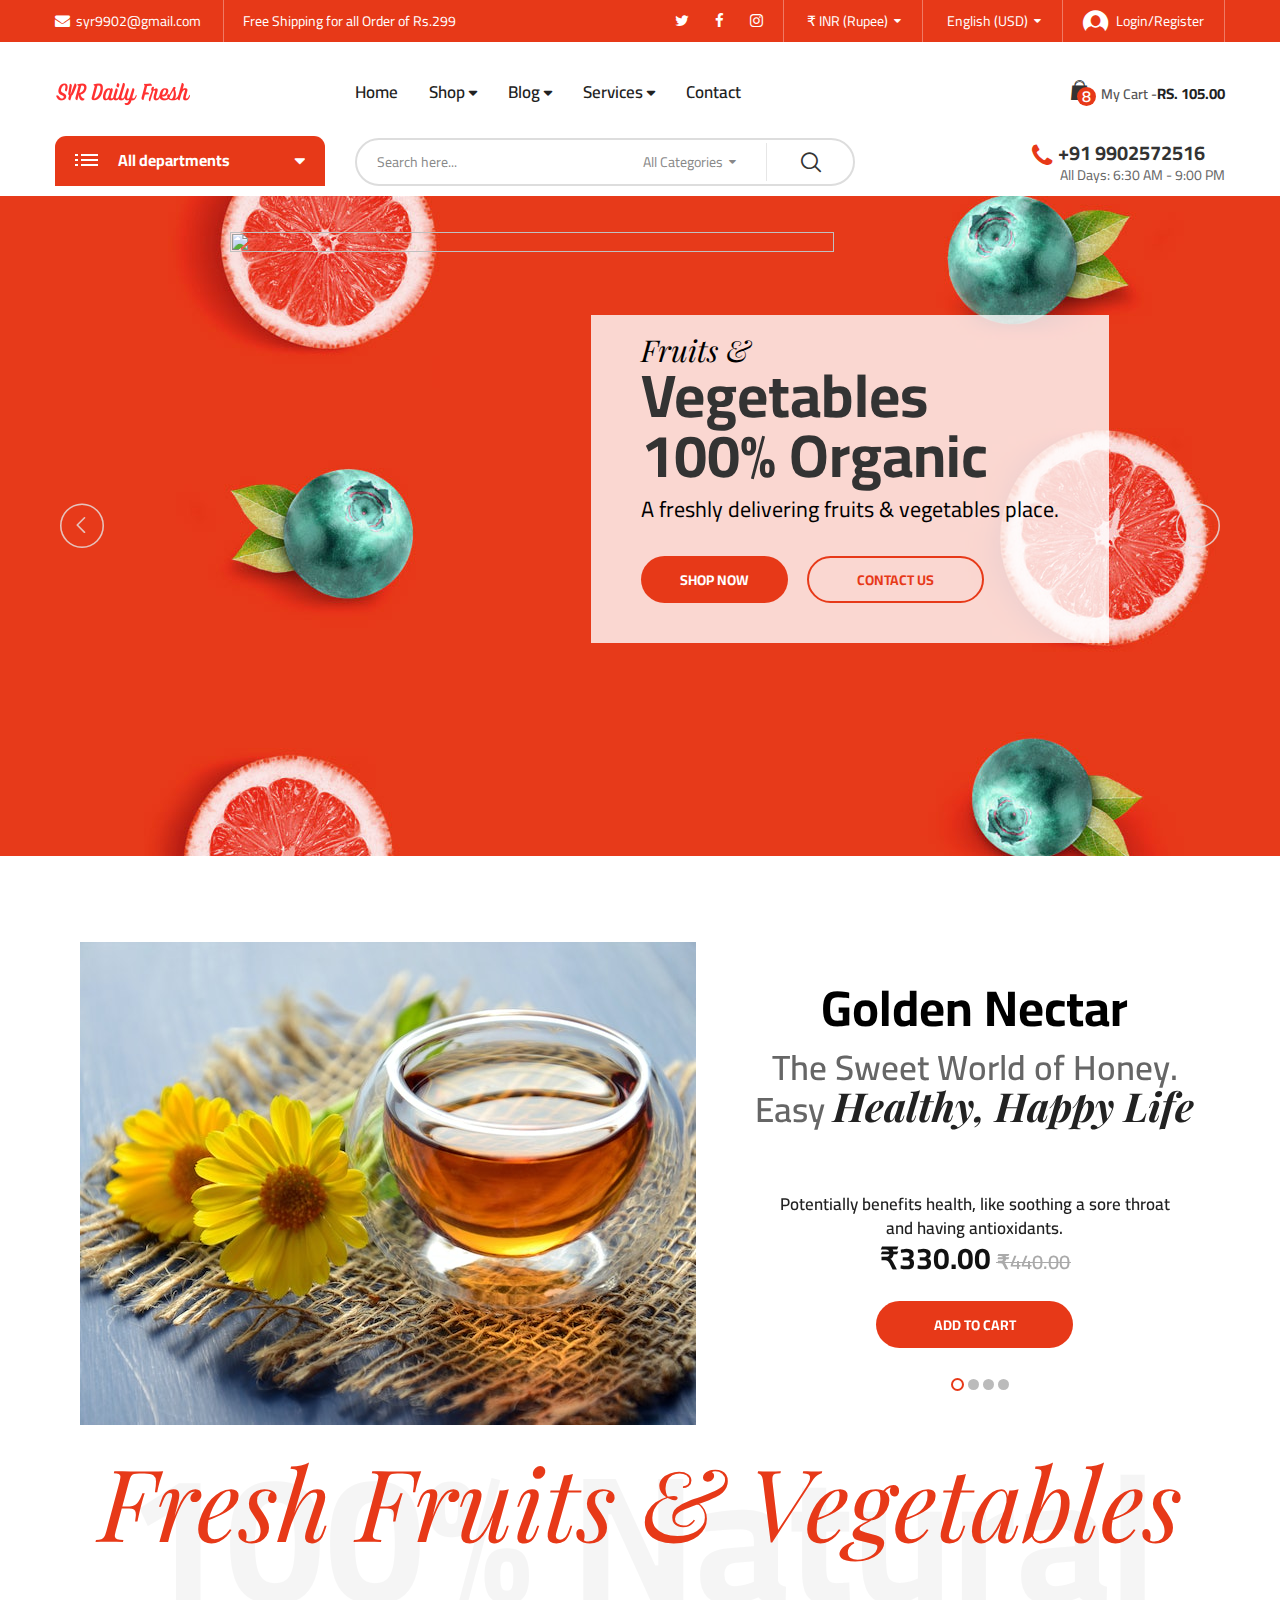
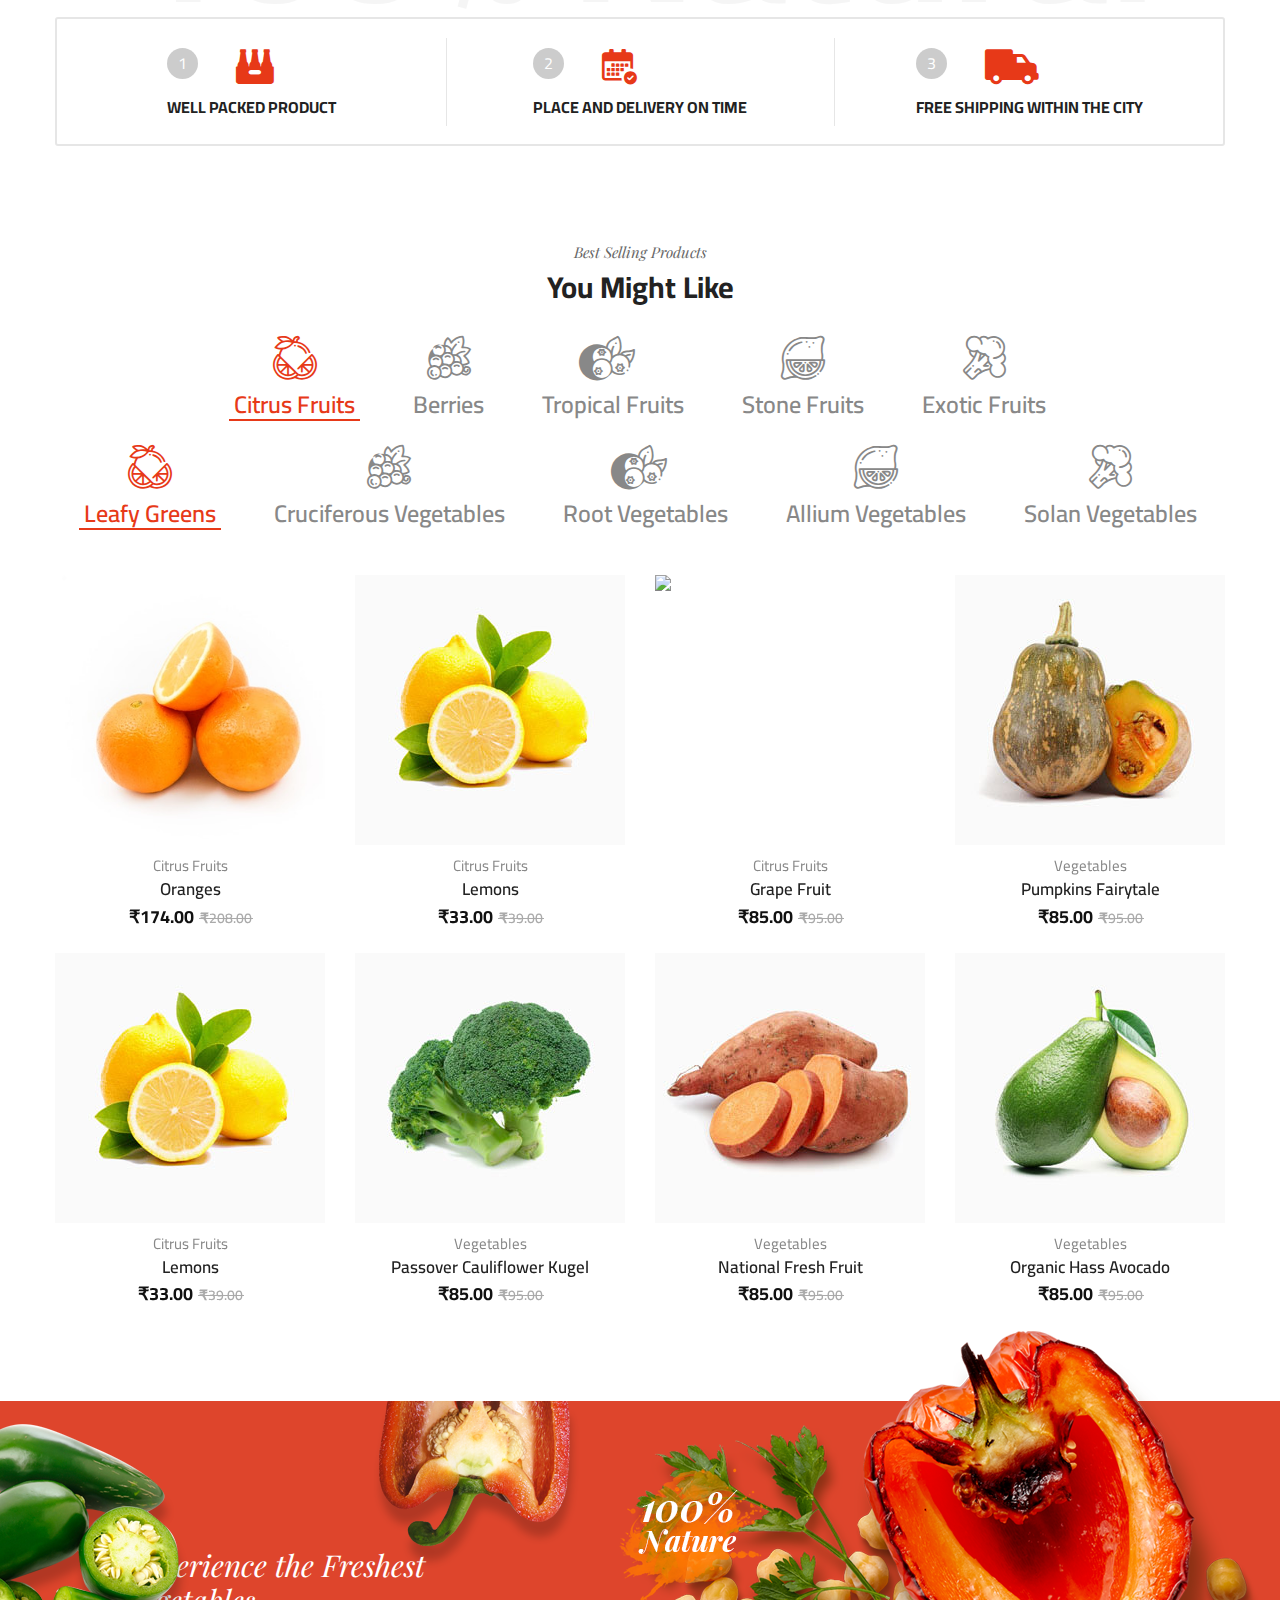
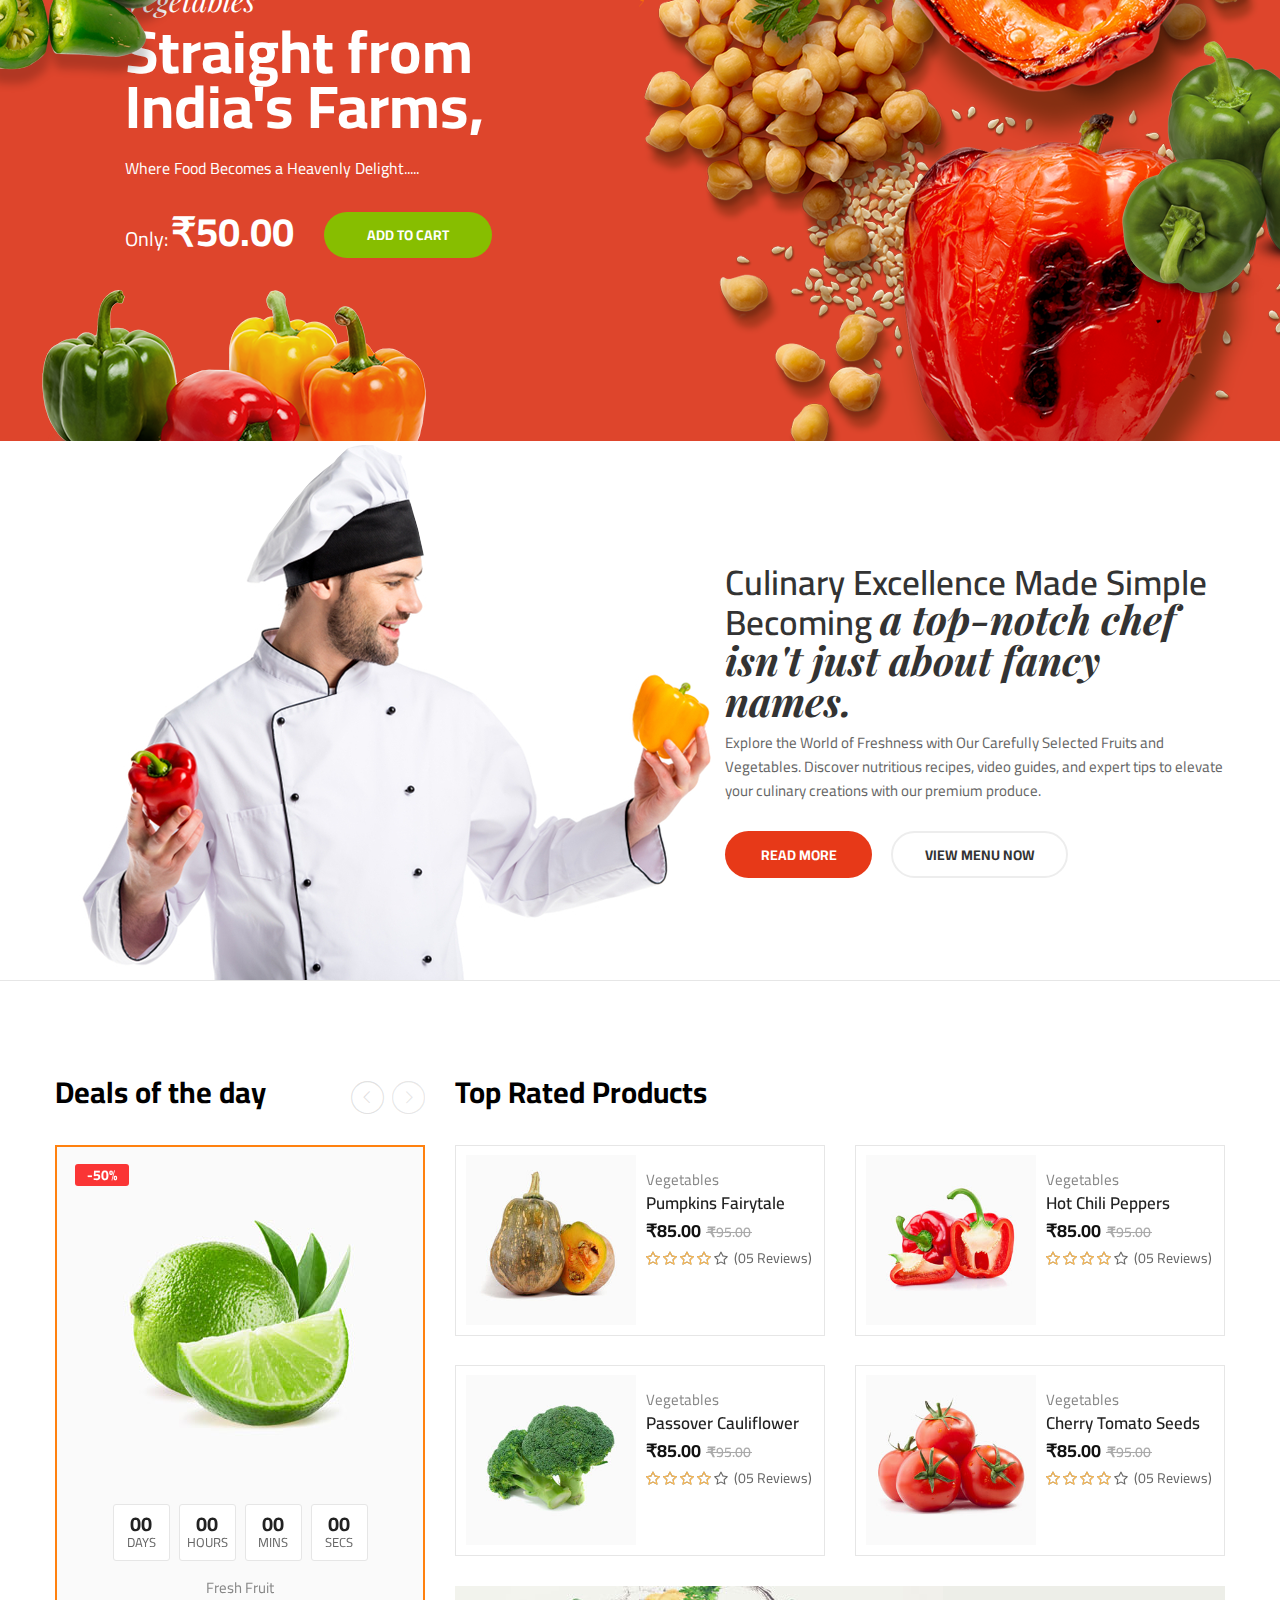
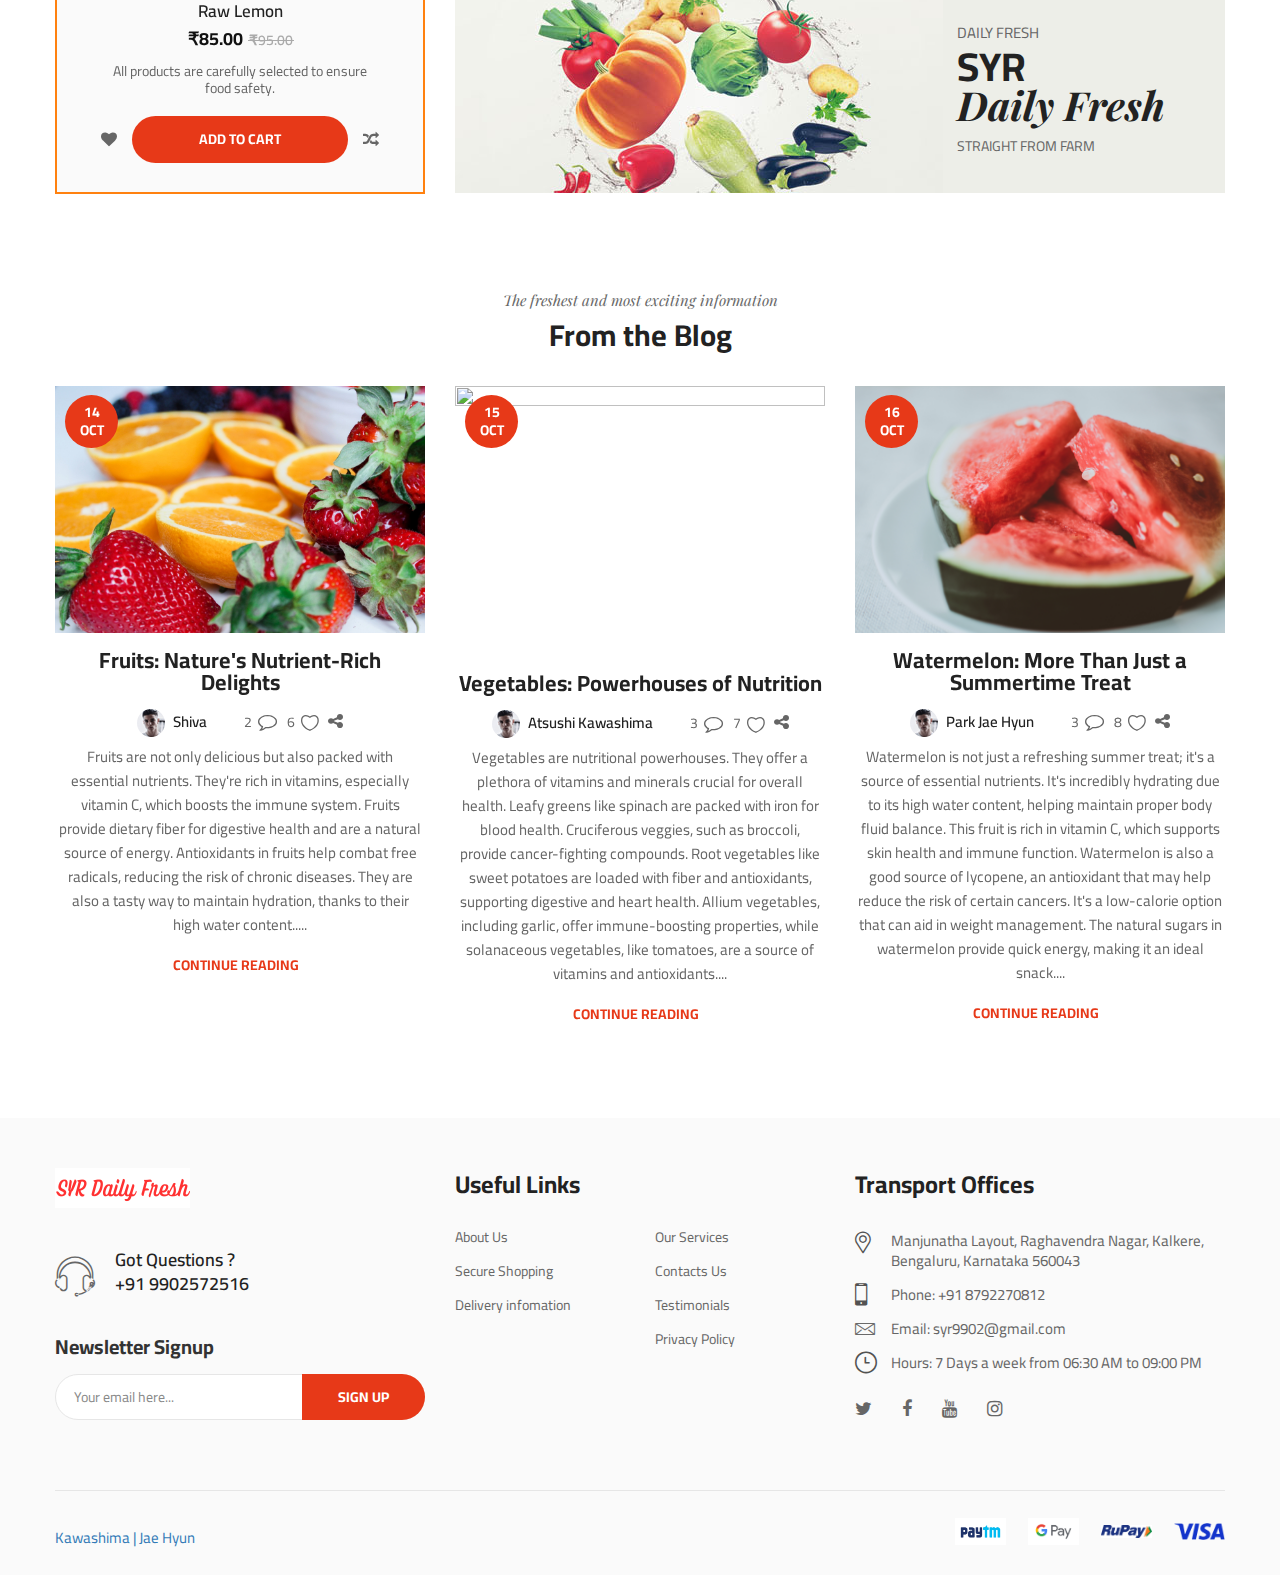
==== commit c652d6f2: "Update index.html" ====
--- a/index.html
+++ b/index.html
@@ -6,6 +6,7 @@
     <meta http-equiv="X-UA-Compatible" content="IE=edge">
     <meta name="viewport" content="width=device-width, initial-scale=1">
     <title>SYR Daily Fresh</title>
+    <link href="//maxcdn.bootstrapcdn.com/font-awesome/4.1.0/css/font-awesome.min.css" rel="stylesheet">
     <link href="https://fonts.googleapis.com/css?family=Cairo:400,600,700&amp;display=swap" rel="stylesheet">
     <link href="https://fonts.googleapis.com/css?family=Poppins:600&amp;display=swap" rel="stylesheet">
     <link href="https://fonts.googleapis.com/css?family=Playfair+Display:400i,700i" rel="stylesheet">
@@ -2802,4 +2803,4 @@
     <script src="assets/js/functions.js"></script>
 </body>
 
-</html>+</html>
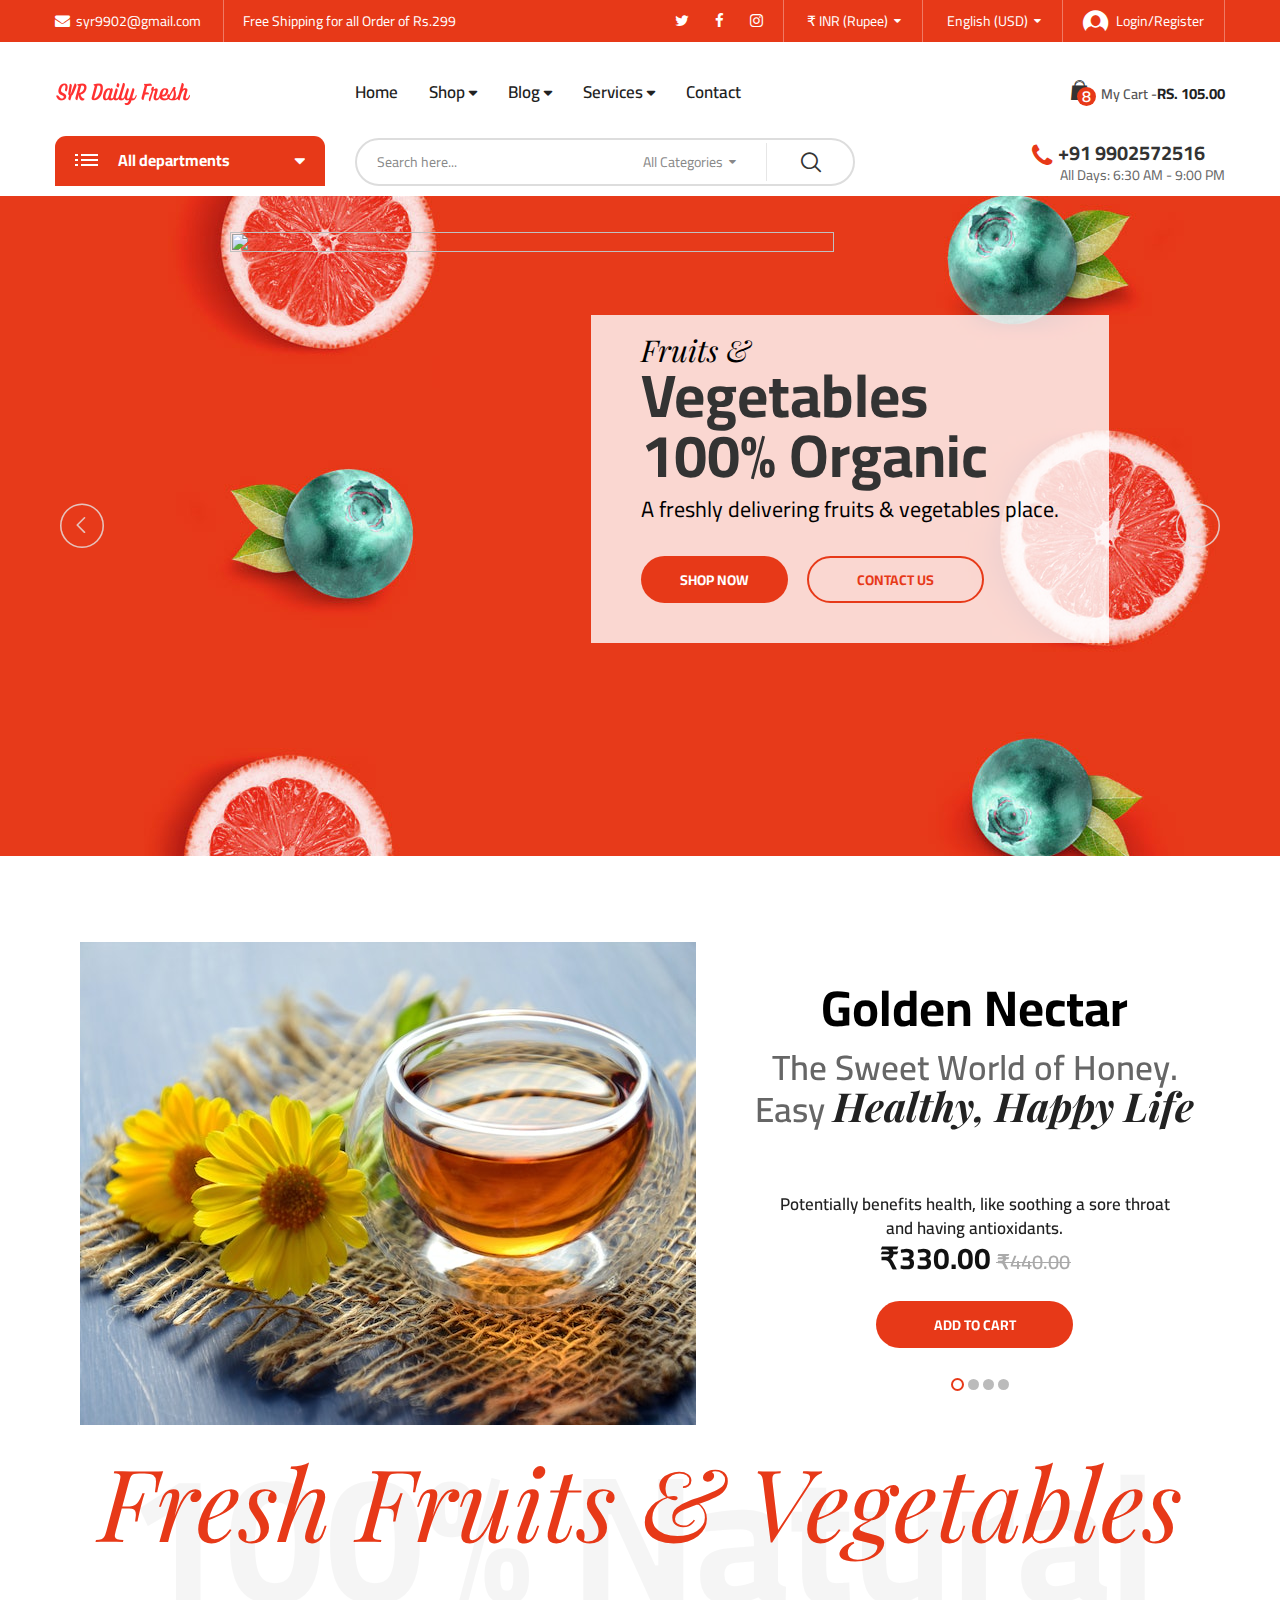
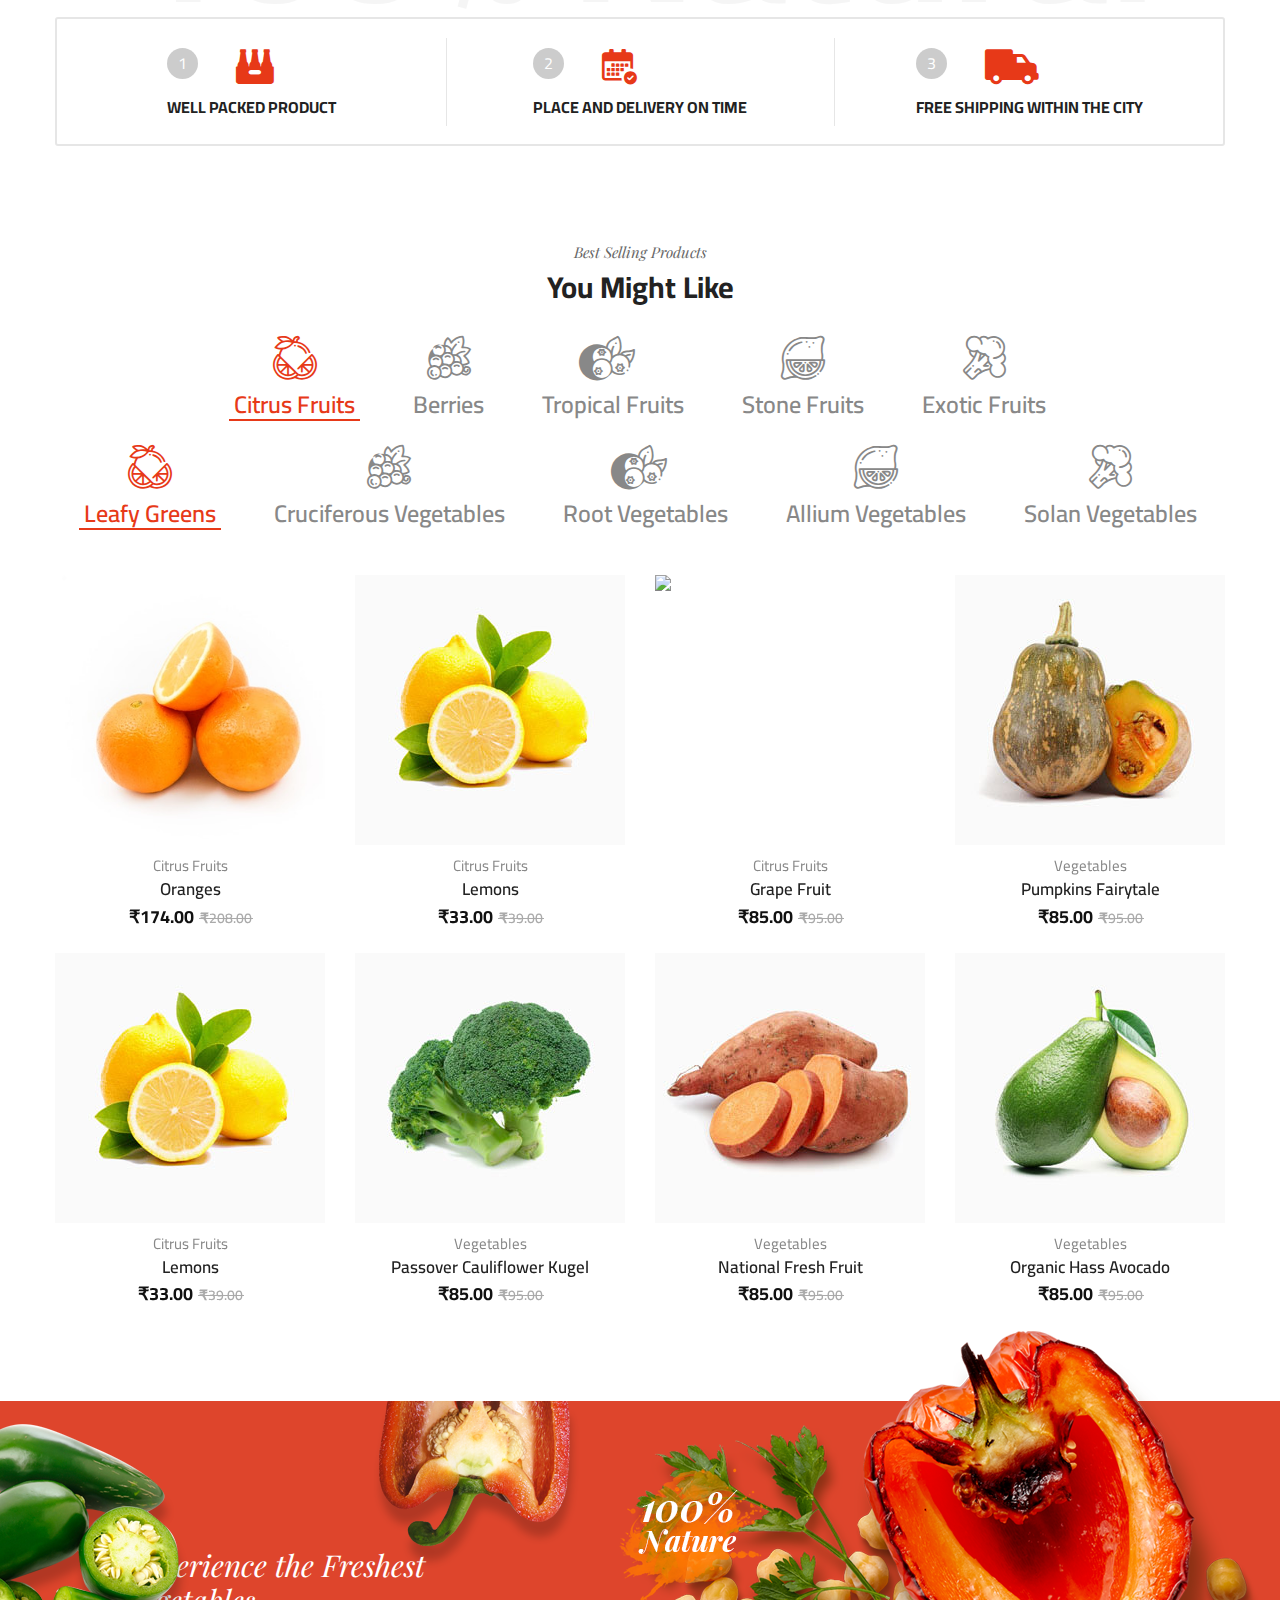
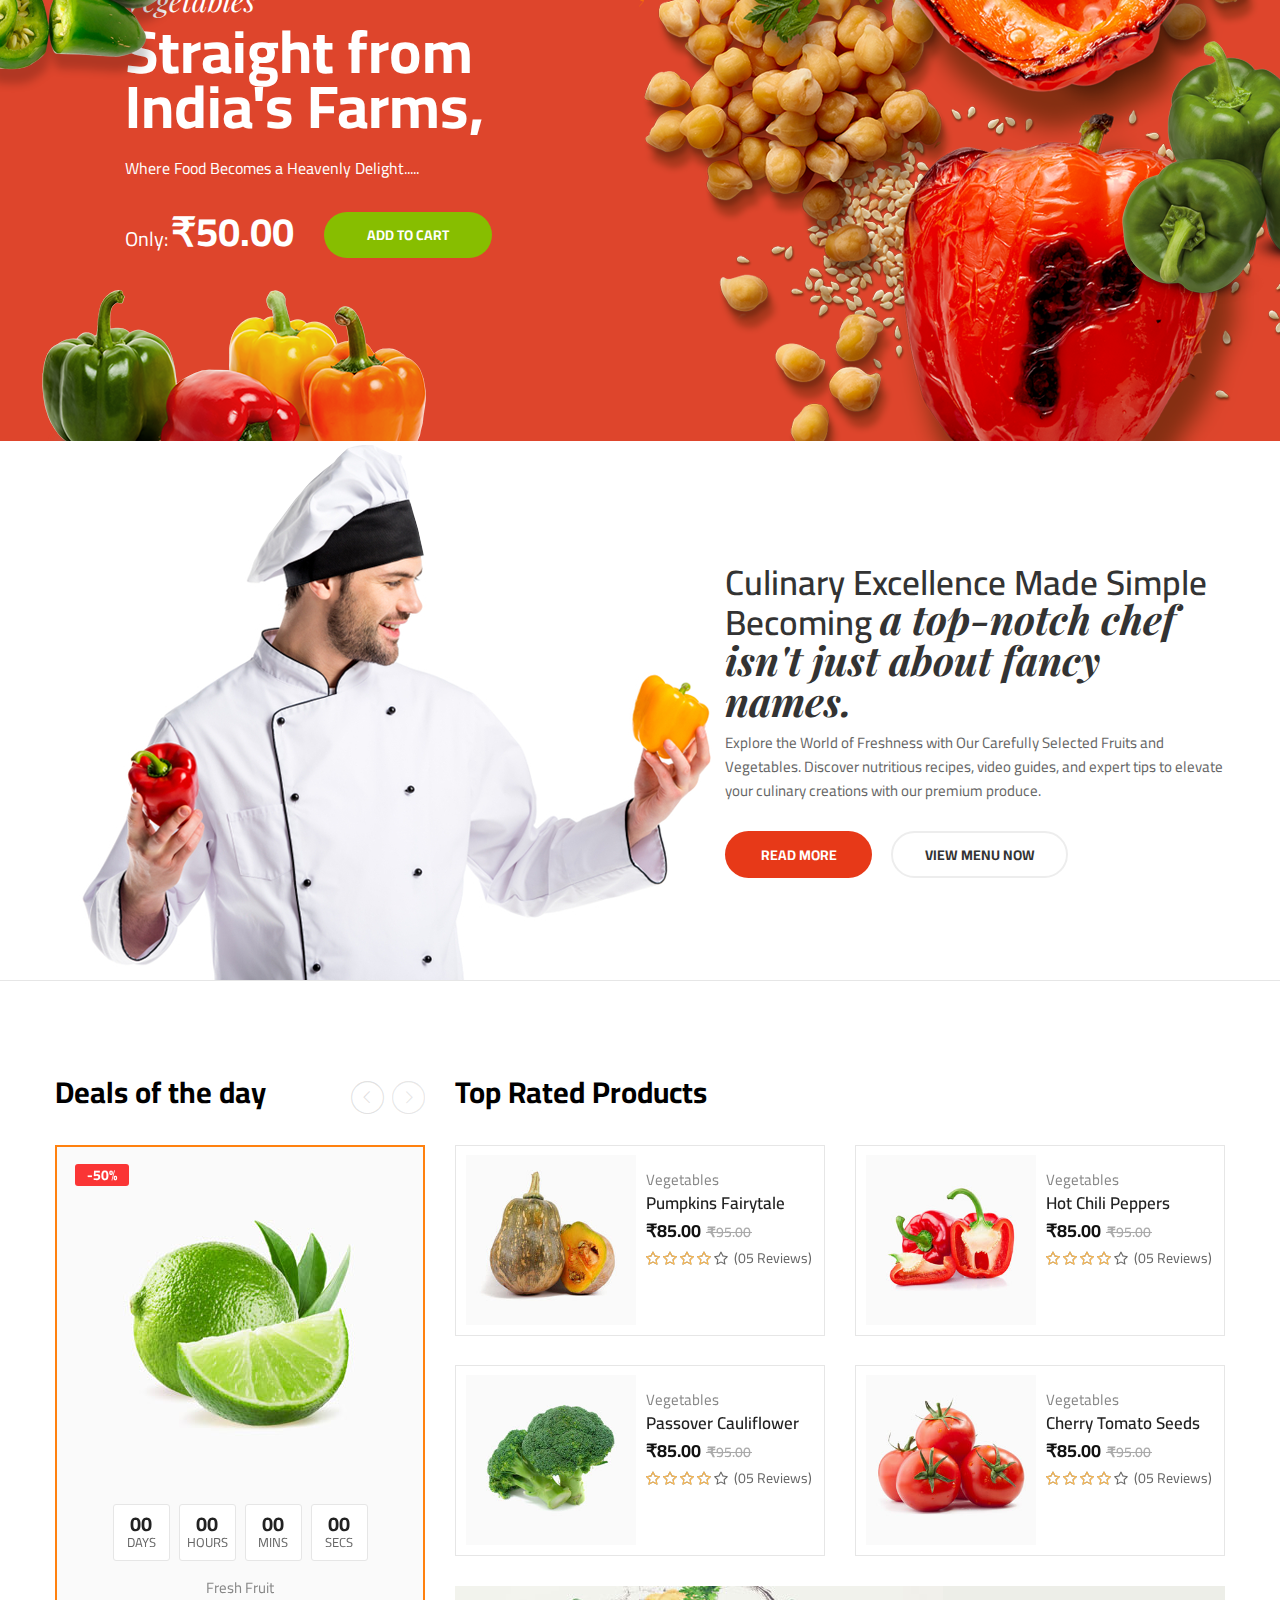
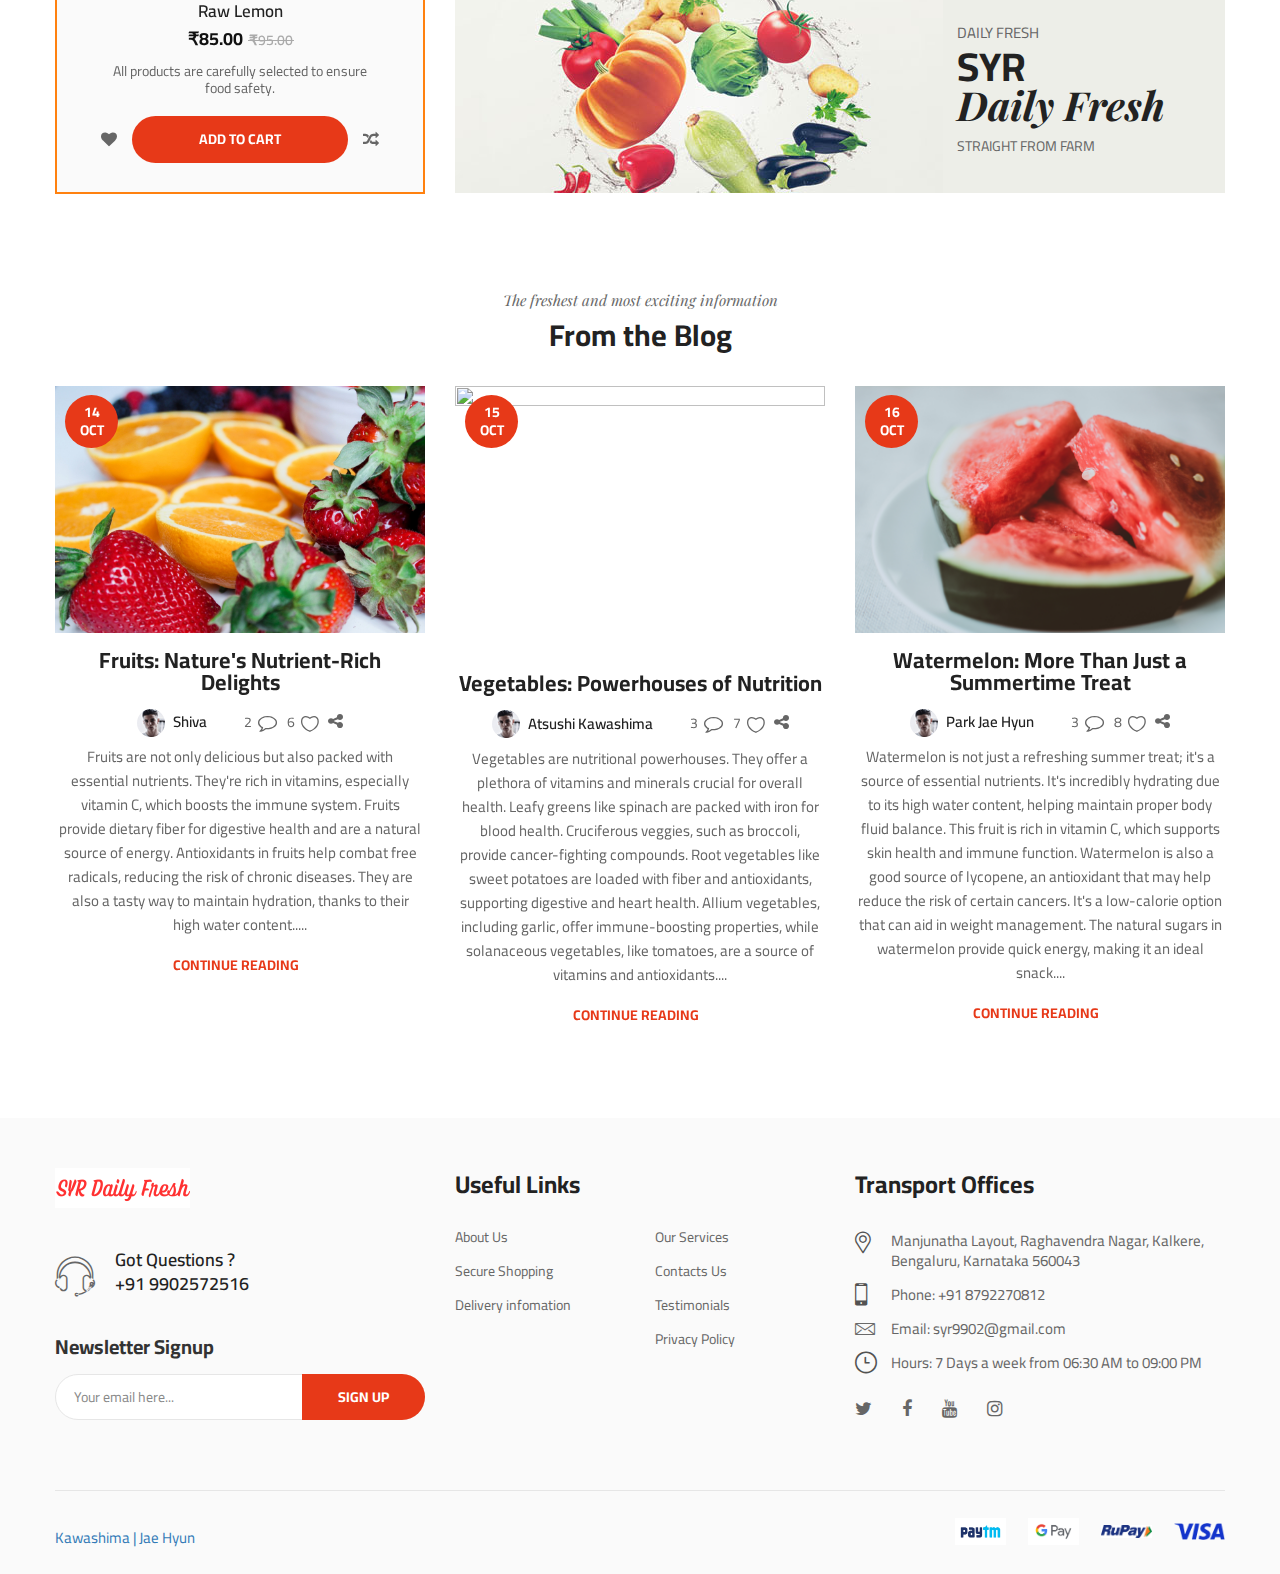
==== commit 473d424c: "Update index.html" ====
--- a/index.html
+++ b/index.html
@@ -7,6 +7,7 @@
     <meta name="viewport" content="width=device-width, initial-scale=1">
     <title>SYR Daily Fresh</title>
     <link href="//maxcdn.bootstrapcdn.com/font-awesome/4.1.0/css/font-awesome.min.css" rel="stylesheet">
+    <link rel="stylesheet" href="https://cdn.jsdelivr.net/npm/@fortawesome/fontawesome-free@6.2.1/css/fontawesome.min.css" integrity="sha384-QYIZto+st3yW+o8+5OHfT6S482Zsvz2WfOzpFSXMF9zqeLcFV0/wlZpMtyFcZALm" crossorigin="anonymous">
     <link href="https://fonts.googleapis.com/css?family=Cairo:400,600,700&amp;display=swap" rel="stylesheet">
     <link href="https://fonts.googleapis.com/css?family=Poppins:600&amp;display=swap" rel="stylesheet">
     <link href="https://fonts.googleapis.com/css?family=Playfair+Display:400i,700i" rel="stylesheet">
